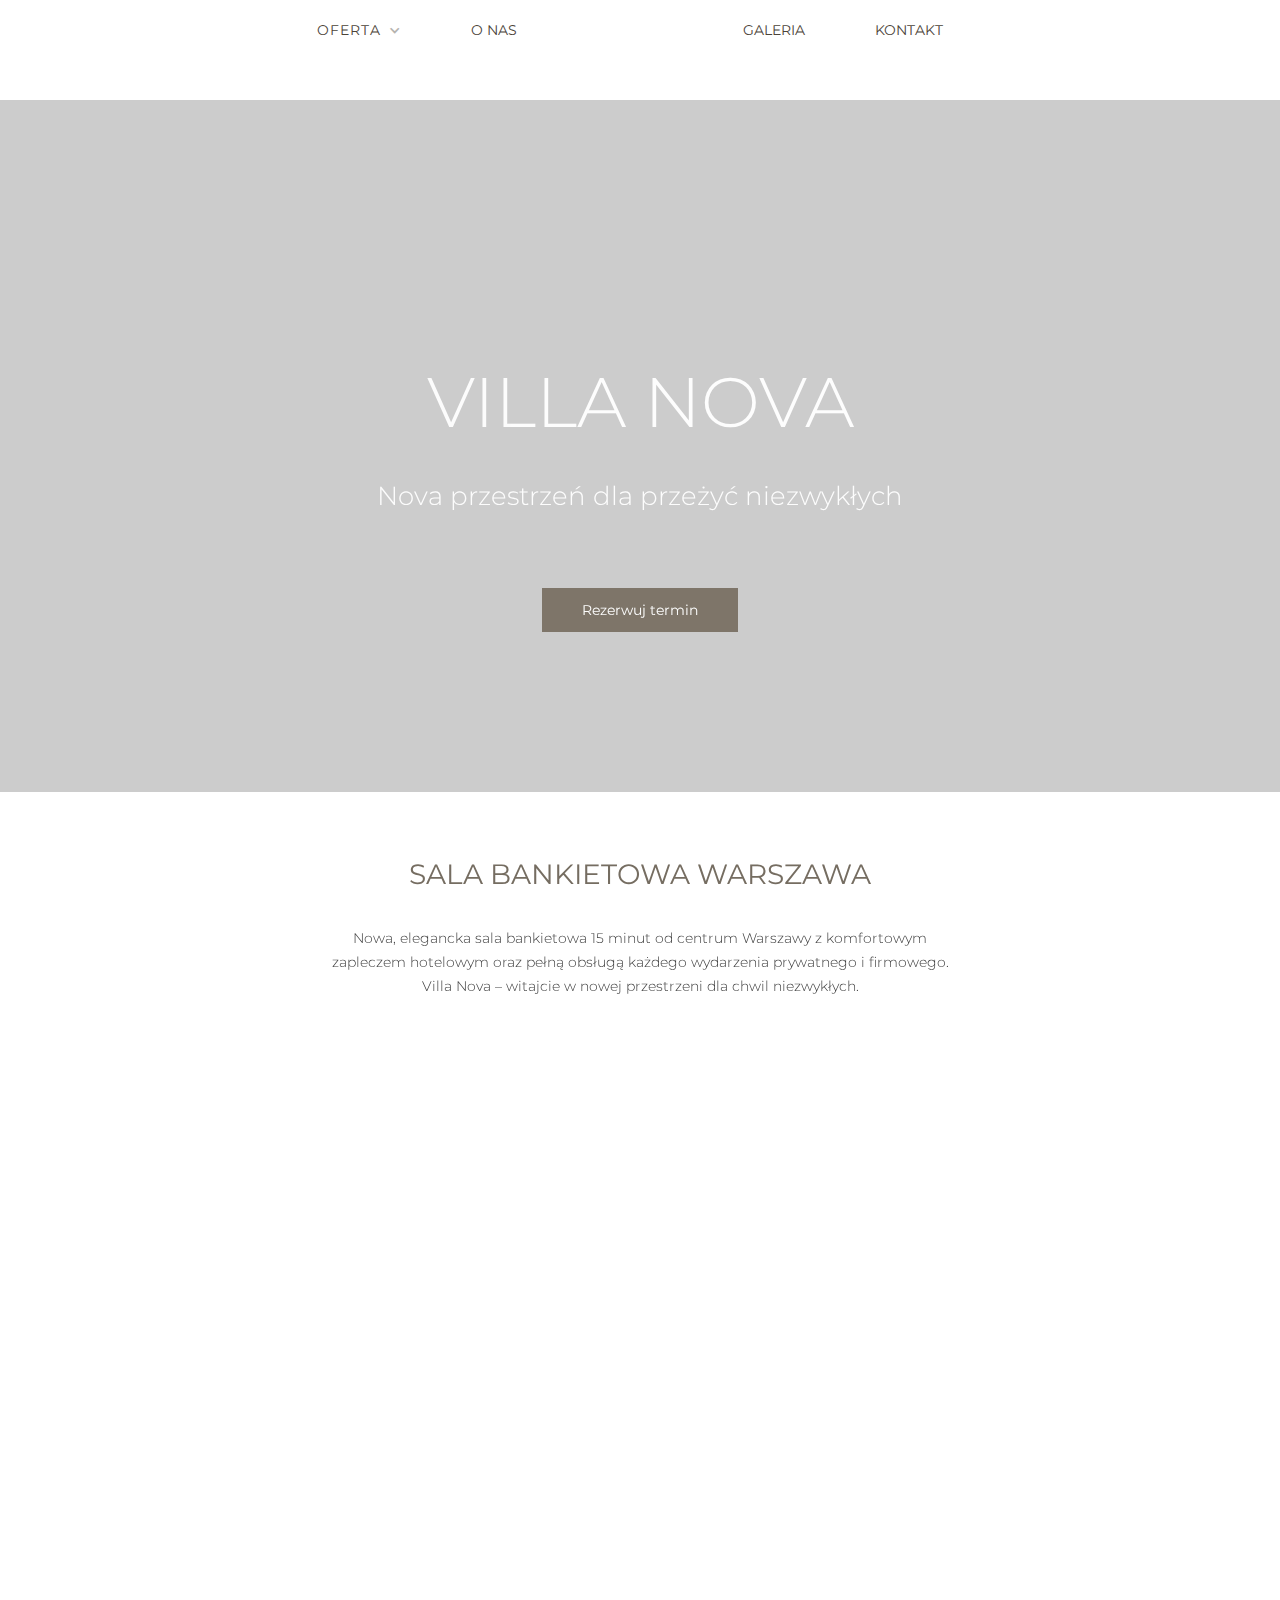
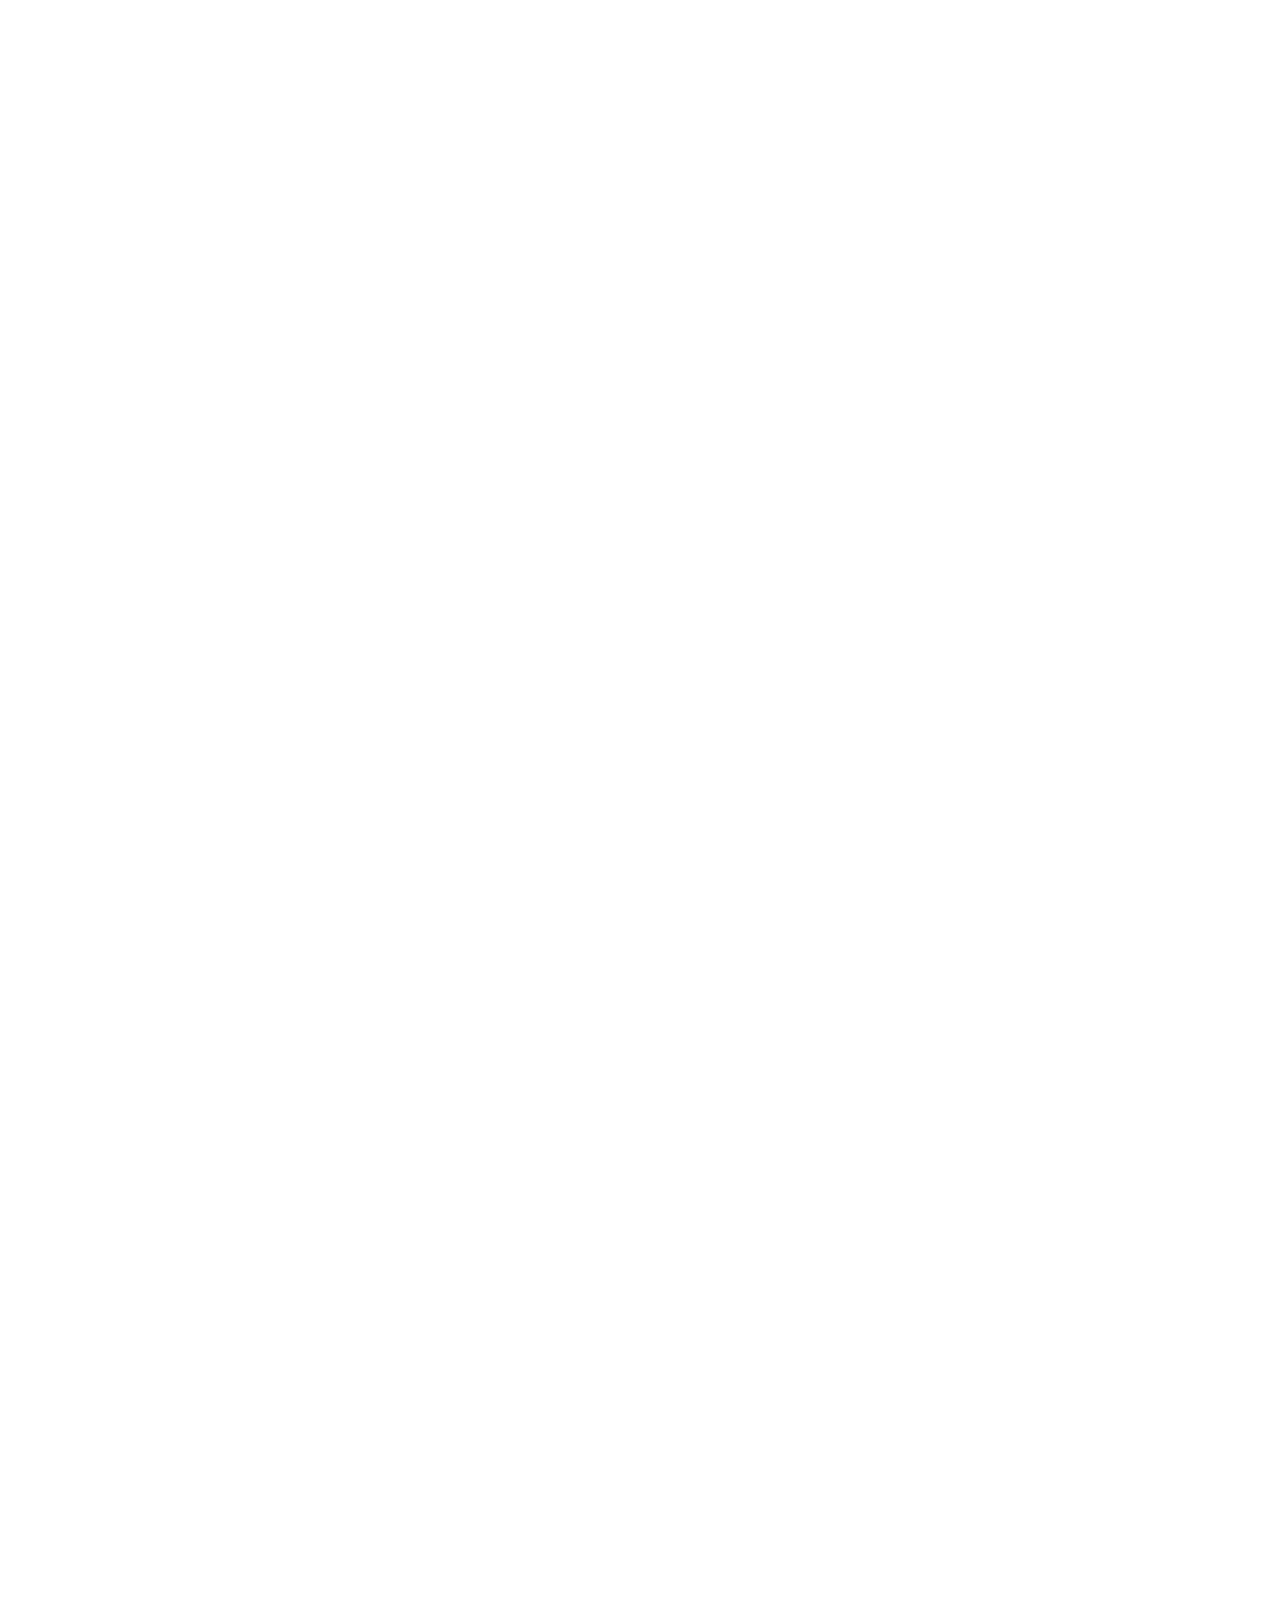
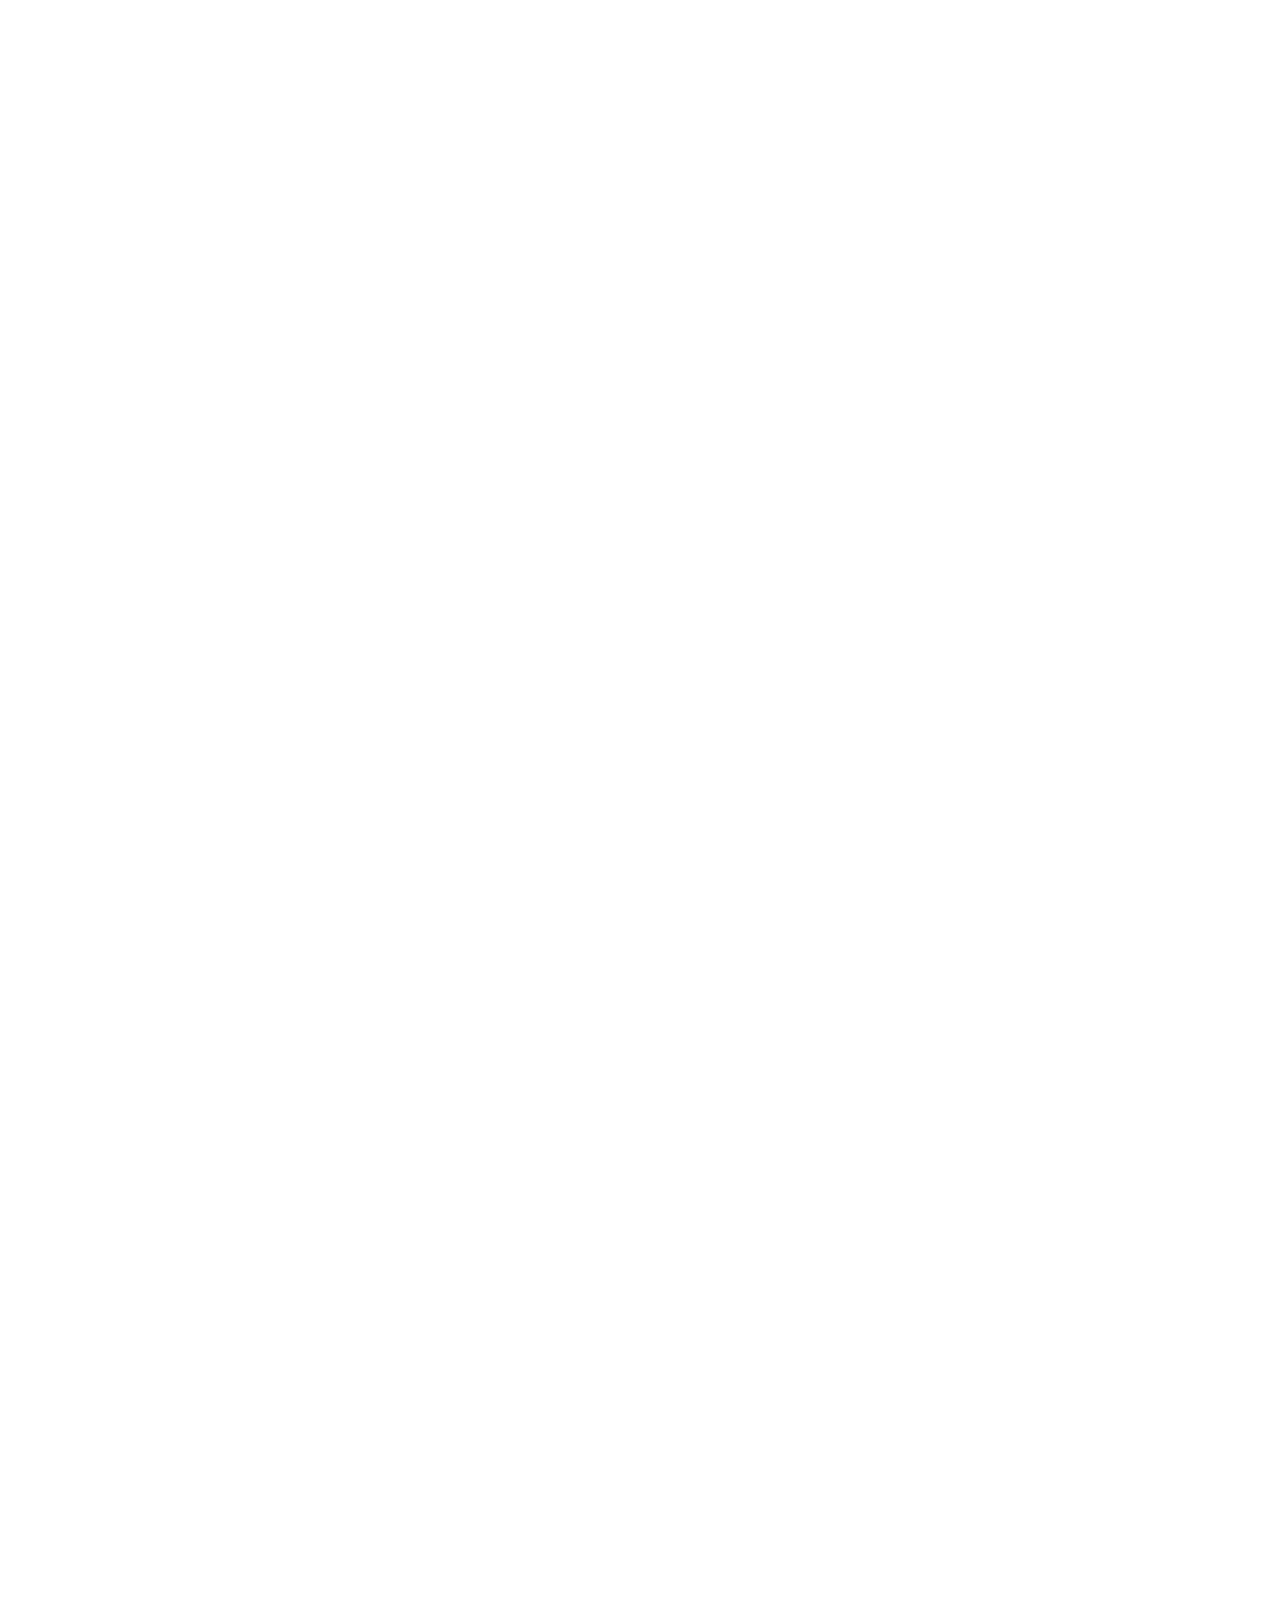
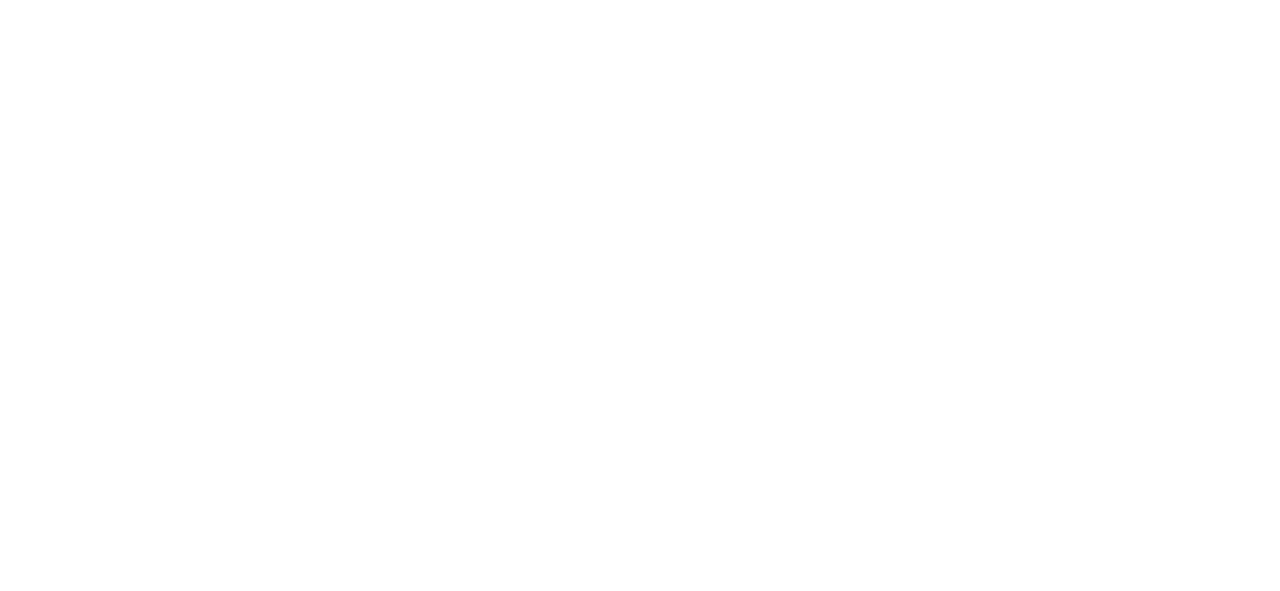
==== index.html @ 101a4717 "typos removed" ====
<!DOCTYPE html>
<!-- saved from url=(0014)about:internet -->
<html data-wf-domain="nova-villa.webflow.io" data-wf-page="6419e496f3dd4dedfb75d20a"
    data-wf-site="6419e496f3dd4df94575d208"
    class="w-mod-js w-mod-ix wf-montserrat-n6-active wf-montserrat-n8-active wf-montserrat-n5-active wf-montserrat-n3-active wf-montserrat-n4-active wf-montserrat-n7-active wf-montserrat-n1-active wf-montserrat-n9-active wf-montserrat-n2-active wf-montserrat-i3-active wf-montserrat-i1-active wf-montserrat-i2-active wf-montserrat-i7-active wf-montserrat-i8-active wf-montserrat-i4-active wf-montserrat-i9-active wf-montserrat-i6-active wf-montserrat-i5-active wf-active">

<head>
    <meta http-equiv="Content-Type" content="text/html; charset=UTF-8">
    <style>
        .wf-force-outline-none[tabindex="-1"]:focus {
            outline: none;
        }
    </style>
    <title>Villa Nova</title>
    <meta content="width=device-width, initial-scale=1" name="viewport">
    <meta content="Webflow" name="generator">
    <link href="./base_files/nova-villa.webflow.84b47c3c0.css" rel="stylesheet" type="text/css">
    <link href="https://fonts.googleapis.com/" rel="preconnect">
    <link href="https://fonts.gstatic.com/" rel="preconnect" crossorigin="anonymous">
    <script src="./base_files/webfont.js" type="text/javascript"></script>
    <link rel="stylesheet" href="./base_files/css" media="all">
    <script
        type="text/javascript">WebFont.load({ google: { families: ["Montserrat:100,100italic,200,200italic,300,300italic,400,400italic,500,500italic,600,600italic,700,700italic,800,800italic,900,900italic"] } });</script>
    <!--[if lt IE 9]><script src="https://cdnjs.cloudflare.com/ajax/libs/html5shiv/3.7.3/html5shiv.min.js" type="text/javascript"></script><![endif]-->
    <script
        type="text/javascript">!function (o, c) { var n = c.documentElement, t = " w-mod-"; n.className += t + "js", ("ontouchstart" in o || o.DocumentTouch && c instanceof DocumentTouch) && (n.className += t + "touch") }(window, document);</script>
    <link
        href="https://uploads-ssl.webflow.com/6419e496f3dd4df94575d208/64299b40f54066d12a75b1b6_logo%20villa%20nova%20black.png"
        rel="shortcut icon" type="image/x-icon">
    <link
        href="https://uploads-ssl.webflow.com/6419e496f3dd4df94575d208/6429f1415fbce277866c9d1d_Villa%20nova-logo-%20bez-t%C5%82a.png"
        rel="apple-touch-icon">
</head>

<body>
    <div data-animation="over-right" class="mobile-nav w-nav" data-easing2="ease-in-out" data-easing="ease-in-out"
        data-collapse="medium" role="banner" data-no-scroll="1" data-duration="500" data-doc-height="1">
        <nav role="navigation" class="nav-menu-mobile w-nav-menu">
            <div class="div-block-2-copy"><a href="/" aria-current="page"
                    class="w-inline-block w--current"><img width="110" sizes="(max-width: 479px) 0px, 100vw"
                        src="./base_files/6428962a17973b458f13b050_logo villa nova black.png" loading="eager"
                        srcset="https://uploads-ssl.webflow.com/6419e496f3dd4df94575d208/6428962a17973b458f13b050_logo%20villa%20nova%20black-p-500.png 500w, https://uploads-ssl.webflow.com/6419e496f3dd4df94575d208/6428962a17973b458f13b050_logo%20villa%20nova%20black-p-800.png 800w, https://uploads-ssl.webflow.com/6419e496f3dd4df94575d208/6428962a17973b458f13b050_logo%20villa%20nova%20black-p-1080.png 1080w, https://uploads-ssl.webflow.com/6419e496f3dd4df94575d208/6428962a17973b458f13b050_logo%20villa%20nova%20black.png 1654w"
                        alt="" class="image-3"></a></div>
            <div class="div-block-3">
                <div data-delay="0" data-hover="false" class="dropdown w-dropdown" style="max-width: 940px;">
                    <div class="nav-link dropdown-toggle light w-dropdown-toggle" id="w-dropdown-toggle-0"
                        aria-controls="w-dropdown-list-0" aria-haspopup="menu" aria-expanded="false" role="button"
                        tabindex="0">
                        <div class="text-block">OFERTA</div>
                        <div class="dropdown-icon w-icon-dropdown-toggle" aria-hidden="true"></div>
                    </div>
                    <nav class="dropdown-list w-dropdown-list" id="w-dropdown-list-0"
                        aria-labelledby="w-dropdown-toggle-0"><a href="/oferta.html"
                            class="dropdown-link w-dropdown-link" tabindex="0">NASZA&nbsp;OFERTA</a><a
                            href="/wesela.html" class="dropdown-link w-dropdown-link"
                            tabindex="0">WESELA</a><a href="/szkolenia.html"
                            class="dropdown-link w-dropdown-link" tabindex="0">SZKOLENIA</a><a
                            href="/hotel.html" class="dropdown-link w-dropdown-link"
                            tabindex="0">HOTEL</a><a href="/przyjecia-i-bankiety.html"
                            class="dropdown-link w-dropdown-link" tabindex="0">PRZYJĘCIA </a></nav>
                </div>
            </div><a href="/o-nas.html" class="nav-link-3 w-nav-link"
                style="max-width: 940px;">O NAS</a>
            <div class="div-block-2"><a href="/#start"
                    class="w-inline-block w--current"><img id="LOGO" width="106" loading="lazy"
                        src="./base_files/6428962a17973b458f13b050_logo villa nova black.png" alt=""
                        sizes="(max-width: 479px) 0px, (max-width: 991px) 100vw, 106px"
                        srcset="https://uploads-ssl.webflow.com/6419e496f3dd4df94575d208/6428962a17973b458f13b050_logo%20villa%20nova%20black-p-500.png 500w, https://uploads-ssl.webflow.com/6419e496f3dd4df94575d208/6428962a17973b458f13b050_logo%20villa%20nova%20black-p-800.png 800w, https://uploads-ssl.webflow.com/6419e496f3dd4df94575d208/6428962a17973b458f13b050_logo%20villa%20nova%20black-p-1080.png 1080w, https://uploads-ssl.webflow.com/6419e496f3dd4df94575d208/6428962a17973b458f13b050_logo%20villa%20nova%20black.png 1654w"
                        class="image-3"></a></div><a href="/galeria.html"
                class="nav-link-3 w-nav-link" style="max-width: 940px;">GALERIA</a><a
                href="/kontakt.html" class="text-block w-nav-link"
                style="max-width: 940px;">KONTAKT</a>
        </nav>
        <div class="container-2 w-container">
            <div class="transparant-menu-button w-nav-button" style="-webkit-user-select: text;" aria-label="menu"
                role="button" tabindex="0" aria-controls="w-nav-overlay-0" aria-haspopup="menu" aria-expanded="false">
                <div class="icon w-icon-nav-menu"></div>
            </div>
        </div>
        <div class="w-nav-overlay" data-wf-ignore="" id="w-nav-overlay-0"></div>
    </div>
    <div id="start" class="section-2 wf-section">
        <div data-w-id="5f161026-0798-c57b-8fd6-d4ff8dfad913" style="opacity: 1;" class="div-block">
            <h1 class="h1">VILLA NOVA</h1>
            <h1 class="h2">Nova przestrzeń dla przeżyć niezwykłych</h1><a
                href="/kontakt.html" class="cta-button w-button">Rezerwuj termin</a>
        </div>
    </div>
    <section data-w-id="015a4d57-d32c-15a1-2bd9-9180e56b646d" style="opacity: 1;" class="hero-without-image wf-section">
        <div class="container-3">
            <div class="hero-wrapper-two"><img src="./base_files/641b96ddc17bb16a83312313_19.png" loading="lazy"
                    width="90" sizes="90px"
                    srcset="https://uploads-ssl.webflow.com/6419e496f3dd4df94575d208/641b96ddc17bb16a83312313_19-p-500.png 500w, https://uploads-ssl.webflow.com/6419e496f3dd4df94575d208/641b96ddc17bb16a83312313_19-p-800.png 800w, https://uploads-ssl.webflow.com/6419e496f3dd4df94575d208/641b96ddc17bb16a83312313_19-p-1080.png 1080w, https://uploads-ssl.webflow.com/6419e496f3dd4df94575d208/641b96ddc17bb16a83312313_19.png 1654w"
                    alt="">
                <h1 class="h4">SALA BANKIETOWA WARSZAWA</h1>
                <p class="body-top">Nowa, elegancka sala bankietowa 15 minut od centrum Warszawy z komfortowym zapleczem
                    hotelowym oraz pełną obsługą każdego wydarzenia prywatnego i firmowego. Villa Nova – witajcie w
                    nowej przestrzeni dla chwil niezwykłych.</p>
            </div>
        </div>
    </section>
    <div data-w-id="6450c48f-44c7-4c68-6c93-66e20c81fea3" style="opacity: 1;" class="section-3 wf-section">
        <div class="container-8 w-container">
            <div class="columns w-row">
                <div class="column-8 w-col w-col-3">
                    <div class="hero-wrapper-two"><img src="./base_files/6428b729b9ddc8eb2c2cc9e1_6.png" loading="lazy"
                            width="66" sizes="66px" alt=""
                            srcset="https://uploads-ssl.webflow.com/6419e496f3dd4df94575d208/6428b729b9ddc8eb2c2cc9e1_6-p-500.png 500w, https://uploads-ssl.webflow.com/6419e496f3dd4df94575d208/6428b729b9ddc8eb2c2cc9e1_6-p-800.png 800w, https://uploads-ssl.webflow.com/6419e496f3dd4df94575d208/6428b729b9ddc8eb2c2cc9e1_6-p-1080.png 1080w, https://uploads-ssl.webflow.com/6419e496f3dd4df94575d208/6428b729b9ddc8eb2c2cc9e1_6-p-1600.png 1600w, https://uploads-ssl.webflow.com/6419e496f3dd4df94575d208/6428b729b9ddc8eb2c2cc9e1_6.png 1654w"
                            class="image-22">
                        <h1 class="h5">lokalizacja</h1>
                        <p class="body">Sala bankietowa blisko Lotniska Okręcie, tylko 15 minut od centrum Warszawy. Na
                            miejscu czeka na gości obszerny parking.</p>
                    </div>
                </div>
                <div class="column-14 w-col w-col-3">
                    <div class="hero-wrapper-two"><img src="./base_files/6428b729b9ddc8eb2c2cc9e1_6.png" loading="lazy"
                            width="66" sizes="66px" alt=""
                            srcset="https://uploads-ssl.webflow.com/6419e496f3dd4df94575d208/6428b729b9ddc8eb2c2cc9e1_6-p-500.png 500w, https://uploads-ssl.webflow.com/6419e496f3dd4df94575d208/6428b729b9ddc8eb2c2cc9e1_6-p-800.png 800w, https://uploads-ssl.webflow.com/6419e496f3dd4df94575d208/6428b729b9ddc8eb2c2cc9e1_6-p-1080.png 1080w, https://uploads-ssl.webflow.com/6419e496f3dd4df94575d208/6428b729b9ddc8eb2c2cc9e1_6-p-1600.png 1600w, https://uploads-ssl.webflow.com/6419e496f3dd4df94575d208/6428b729b9ddc8eb2c2cc9e1_6.png 1654w"
                            class="image-21">
                        <h1 class="h5">Do 220 gości</h1>
                        <p class="body">Pojemna &nbsp;i funkcjonalna przestrzeń sali bankietowej pomieści nawet 220
                            gości, w zależności od wybranej aranżacji</p>
                    </div>
                </div>
                <div class="column-13 w-col w-col-3">
                    <div class="hero-wrapper-two"><img src="./base_files/6428b729b9ddc8eb2c2cc9e1_6.png" loading="lazy"
                            width="66" sizes="66px" alt=""
                            srcset="https://uploads-ssl.webflow.com/6419e496f3dd4df94575d208/6428b729b9ddc8eb2c2cc9e1_6-p-500.png 500w, https://uploads-ssl.webflow.com/6419e496f3dd4df94575d208/6428b729b9ddc8eb2c2cc9e1_6-p-800.png 800w, https://uploads-ssl.webflow.com/6419e496f3dd4df94575d208/6428b729b9ddc8eb2c2cc9e1_6-p-1080.png 1080w, https://uploads-ssl.webflow.com/6419e496f3dd4df94575d208/6428b729b9ddc8eb2c2cc9e1_6-p-1600.png 1600w, https://uploads-ssl.webflow.com/6419e496f3dd4df94575d208/6428b729b9ddc8eb2c2cc9e1_6.png 1654w"
                            class="image-19">
                        <h1 class="h5">Pełna obsługa</h1>
                        <p class="body">Pełna obsługa Twojego wydarzenia: nasza kuchnia, serwis kelnerski, dekoracje,
                            oprawa artystyczna, wyposażenie techniczne dla szkoleń, noclegi.</p>
                    </div>
                </div>
                <div class="column-7 w-col w-col-3">
                    <div class="hero-wrapper-two"><img src="./base_files/6428b729b9ddc8eb2c2cc9e1_6.png" loading="lazy"
                            width="66" sizes="66px" alt=""
                            srcset="https://uploads-ssl.webflow.com/6419e496f3dd4df94575d208/6428b729b9ddc8eb2c2cc9e1_6-p-500.png 500w, https://uploads-ssl.webflow.com/6419e496f3dd4df94575d208/6428b729b9ddc8eb2c2cc9e1_6-p-800.png 800w, https://uploads-ssl.webflow.com/6419e496f3dd4df94575d208/6428b729b9ddc8eb2c2cc9e1_6-p-1080.png 1080w, https://uploads-ssl.webflow.com/6419e496f3dd4df94575d208/6428b729b9ddc8eb2c2cc9e1_6-p-1600.png 1600w, https://uploads-ssl.webflow.com/6419e496f3dd4df94575d208/6428b729b9ddc8eb2c2cc9e1_6.png 1654w"
                            class="image-20">
                        <h1 class="h5">POKOJE GOŚCINNE</h1>
                        <p class="body">Eleganckie i komfortowe zaplecze hotelowe: w pełni wyposażone, nowoczesne
                            wnętrza apartamentu dla nowozeńców i pokoje gościnne.</p>
                    </div>
                </div>
            </div>
        </div>
    </div>
    <div data-w-id="dc780e72-9960-ed0b-ac99-e18a9c3e564d" style="opacity: 1;" class="section-4 wf-section">
        <div class="div-block-9">
            <div class="columns-left w-row">
                <div class="column-10 w-col w-col-6">
                    <div class="div-block-15"><img loading="lazy"
                            sizes="(max-width: 479px) 100vw, (max-width: 767px) 87vw, (max-width: 991px) 42vw, (max-width: 1439px) 43vw, 40vw"
                            srcset="https://uploads-ssl.webflow.com/6419e496f3dd4df94575d208/6419f92fb043f5aba3026d18_108-min-p-500.jpg 500w, https://uploads-ssl.webflow.com/6419e496f3dd4df94575d208/6419f92fb043f5aba3026d18_108-min-p-800.jpg 800w, https://uploads-ssl.webflow.com/6419e496f3dd4df94575d208/6419f92fb043f5aba3026d18_108-min-p-1080.jpg 1080w, https://uploads-ssl.webflow.com/6419e496f3dd4df94575d208/6419f92fb043f5aba3026d18_108-min-p-1600.jpg 1600w, https://uploads-ssl.webflow.com/6419e496f3dd4df94575d208/6419f92fb043f5aba3026d18_108-min-p-2000.jpg 2000w, https://uploads-ssl.webflow.com/6419e496f3dd4df94575d208/6419f92fb043f5aba3026d18_108-min-p-2600.jpg 2600w, https://uploads-ssl.webflow.com/6419e496f3dd4df94575d208/6419f92fb043f5aba3026d18_108-min-p-3200.jpg 3200w"
                            src="./base_files/6419f92fb043f5aba3026d18_108-min.jpg" alt="Wedding reception room"
                            class="image--left-side"></div>
                </div>
                <div class="column-9 w-col w-col-6">
                    <div class="hero-split"><img src="./base_files/641b96ddc17bb16a83312313_19.png" loading="lazy"
                            width="66" sizes="66px" alt=""
                            srcset="https://uploads-ssl.webflow.com/6419e496f3dd4df94575d208/641b96ddc17bb16a83312313_19-p-500.png 500w, https://uploads-ssl.webflow.com/6419e496f3dd4df94575d208/641b96ddc17bb16a83312313_19-p-800.png 800w, https://uploads-ssl.webflow.com/6419e496f3dd4df94575d208/641b96ddc17bb16a83312313_19-p-1080.png 1080w, https://uploads-ssl.webflow.com/6419e496f3dd4df94575d208/641b96ddc17bb16a83312313_19.png 1654w"
                            class="image-12">
                        <h1 class="h5">WESELA, PRZYJĘCIA, SPOTKANIA</h1>
                        <p class="body-sections">Sala bankietowa w Villa Nova – nowoczesna i elegancka przestrzeń
                            &nbsp;zaprojektowana z dbałością o każdy szczegół, która ugości nawet do 220 osób.</p><a
                            href="/oferta.html" class="secondary-button w-button">Zobacz
                            więcej</a>
                    </div>
                </div>
            </div>
        </div>
    </div>
    <div data-w-id="328b2513-5bfe-4972-efed-c549509d8618" style="opacity: 1;" class="section-5 wf-section">
        <div class="div-block-9">
            <div class="columns-right w-row">
                <div class="column-10 column-11 w-col w-col-6">
                    <div class="div-block-15"><img loading="lazy"
                            sizes="(max-width: 479px) 100vw, (max-width: 767px) 87vw, (max-width: 991px) 42vw, (max-width: 1439px) 44vw, 42vw"
                            srcset="https://uploads-ssl.webflow.com/6419e496f3dd4df94575d208/64281c3d2b8b8c0bf146e02c_hotel%20cover-p-500.png 500w, https://uploads-ssl.webflow.com/6419e496f3dd4df94575d208/64281c3d2b8b8c0bf146e02c_hotel%20cover.png 615w"
                            src="./base_files/64281c3d2b8b8c0bf146e02c_hotel cover.png"
                            alt="a bed in a hotel room with white bedsheet" class="image--right-side"></div>
                </div>
                <div class="column-9 column-12 w-col w-col-6">
                    <div class="hero-split"><img src="./base_files/641b96ddc17bb16a83312313_19.png" loading="lazy"
                            width="66" sizes="66px" alt=""
                            srcset="https://uploads-ssl.webflow.com/6419e496f3dd4df94575d208/641b96ddc17bb16a83312313_19-p-500.png 500w, https://uploads-ssl.webflow.com/6419e496f3dd4df94575d208/641b96ddc17bb16a83312313_19-p-800.png 800w, https://uploads-ssl.webflow.com/6419e496f3dd4df94575d208/641b96ddc17bb16a83312313_19-p-1080.png 1080w, https://uploads-ssl.webflow.com/6419e496f3dd4df94575d208/641b96ddc17bb16a83312313_19.png 1654w"
                            class="image-11">
                        <h1 class="h5">HOTEL</h1>
                        <p class="body-sections">Dla gości, którzy zechcą pozostać z nami po zakończeniu wesela, imprezy
                            firmowej czy innego wydarzenia, przygotowaliśmy nasze pokoje gościnne.</p><a
                            href="/hotel.html" class="secondary-button w-button">Zobacz
                            więcej</a>
                    </div>
                </div>
            </div>
        </div>
    </div>
    <section data-w-id="52c024a9-c1ec-3166-f3d7-4949f7648442" style="opacity: 1;"
        class="testimonial-slider-large wf-section">
        <div class="container-5">
            <div data-delay="4000" data-animation="slide" class="testimonial-slider-two w-slider" data-autoplay="false"
                data-easing="ease" data-hide-arrows="false" data-disable-swipe="false" data-autoplay-limit="0"
                data-nav-spacing="12" data-duration="500" data-infinite="true" role="region" aria-label="carousel">
                <div class="w-slider-mask" id="w-slider-mask-0">
                    <div class="w-slide" aria-label="1 of 1" role="group"
                        style="transform: translateX(0px); opacity: 1;">
                        <div class="testimonial-slide">
                            <div class="testimonial-content">
                                <div class="testimonial-info-two">
                                    <div class="o-nas"><img src="./base_files/6428ab398fbcbe6fb6cb3709_9.png"
                                            loading="lazy" width="66" sizes="66px"
                                            srcset="https://uploads-ssl.webflow.com/6419e496f3dd4df94575d208/6428ab398fbcbe6fb6cb3709_9-p-500.png 500w, https://uploads-ssl.webflow.com/6419e496f3dd4df94575d208/6428ab398fbcbe6fb6cb3709_9-p-800.png 800w, https://uploads-ssl.webflow.com/6419e496f3dd4df94575d208/6428ab398fbcbe6fb6cb3709_9-p-1080.png 1080w, https://uploads-ssl.webflow.com/6419e496f3dd4df94575d208/6428ab398fbcbe6fb6cb3709_9-p-1600.png 1600w, https://uploads-ssl.webflow.com/6419e496f3dd4df94575d208/6428ab398fbcbe6fb6cb3709_9.png 1654w"
                                            alt="" class="image-7">
                                        <h1 class="h5">O nas</h1>
                                        <p class="body-o-nas">Aby zachęcić Was do zaplanowania swojego wydarzenia
                                            właśnie u nas niech wystarczy fakt, że pierwszym dużym eventem w Villa Nova
                                            było…nasze własne wesele!</p><a
                                            href="/o-nas.html"
                                            class="secondary-button w-button">Zobacz więcej</a>
                                    </div>
                                </div>
                            </div><img src="./base_files/6419f92ea05ce52103a5f137_134-min.jpg" loading="lazy"
                                sizes="(max-width: 479px) 100vw, (max-width: 767px) 80vw, (max-width: 1439px) 350px, 400px"
                                srcset="https://uploads-ssl.webflow.com/6419e496f3dd4df94575d208/6419f92ea05ce52103a5f137_134-min-p-500.jpg 500w, https://uploads-ssl.webflow.com/6419e496f3dd4df94575d208/6419f92ea05ce52103a5f137_134-min-p-800.jpg 800w, https://uploads-ssl.webflow.com/6419e496f3dd4df94575d208/6419f92ea05ce52103a5f137_134-min-p-1080.jpg 1080w, https://uploads-ssl.webflow.com/6419e496f3dd4df94575d208/6419f92ea05ce52103a5f137_134-min-p-1600.jpg 1600w, https://uploads-ssl.webflow.com/6419e496f3dd4df94575d208/6419f92ea05ce52103a5f137_134-min-p-2000.jpg 2000w, https://uploads-ssl.webflow.com/6419e496f3dd4df94575d208/6419f92ea05ce52103a5f137_134-min-p-2600.jpg 2600w, https://uploads-ssl.webflow.com/6419e496f3dd4df94575d208/6419f92ea05ce52103a5f137_134-min.jpg 2677w"
                                alt="A cute wedding couple posing" class="testimonial-image-two">
                        </div>
                    </div>
                    <div aria-live="off" aria-atomic="true" class="w-slider-aria-label" data-wf-ignore=""></div>
                </div>
                <div class="testimonial-slider-arrow w-slider-arrow-left" role="button" tabindex="0"
                    aria-controls="w-slider-mask-0" aria-label="previous slide">
                    <div class="w-icon-slider-left"></div>
                </div>
                <div class="testimonial-slider-arrow w-slider-arrow-right" role="button" tabindex="0"
                    aria-controls="w-slider-mask-0" aria-label="next slide">
                    <div class="w-icon-slider-right"></div>
                </div>
                <div class="testimonial-slider-nav w-slider-nav w-slider-nav-invert w-round">
                    <div class="w-slider-dot w-active" data-wf-ignore="" aria-label="Show slide 1 of 1"
                        aria-pressed="true" role="button" tabindex="0" style="margin-left: 12px; margin-right: 12px;">
                    </div>
                </div>
            </div>
        </div>
    </section>
    <section data-w-id="f40e6e2b-41b5-1b6a-5bc3-1a75c0f6084a" style="opacity: 1;" class="hero-without-image wf-section">
        <div class="hero-wrapper-two"><img src="./base_files/641b96ddc17bb16a83312313_19.png" loading="lazy" width="90"
                sizes="90px" alt=""
                srcset="https://uploads-ssl.webflow.com/6419e496f3dd4df94575d208/641b96ddc17bb16a83312313_19-p-500.png 500w, https://uploads-ssl.webflow.com/6419e496f3dd4df94575d208/641b96ddc17bb16a83312313_19-p-800.png 800w, https://uploads-ssl.webflow.com/6419e496f3dd4df94575d208/641b96ddc17bb16a83312313_19-p-1080.png 1080w, https://uploads-ssl.webflow.com/6419e496f3dd4df94575d208/641b96ddc17bb16a83312313_19.png 1654w">
            <h1 class="h5">Galeria zdjęć</h1>
            <p class="body-galler">Villa Nova oferuje nowoczesną, elegancką i wielofunkcyjną przestrzeń, którą możemy
                zaaranżować zgodnie z Państwa potrzebami i wymogami kreowanego wydarzenia.</p><a
                href="/galeria.html" class="secondary-button w-button">Zobacz galerię</a>
            <div class="div-block-16">
                <div data-delay="2000" data-animation="slide" class="slider-3 w-slider" data-autoplay="true"
                    data-easing="ease-in-out" data-hide-arrows="false" data-disable-swipe="false"
                    data-autoplay-limit="0" data-nav-spacing="5" data-duration="500" data-infinite="true" role="region"
                    aria-label="carousel">
                    <div class="w-slider-mask" id="w-slider-mask-1">
                        <div class="slide w-slide" aria-label="1 of 6" role="group"
                            style="transform: translateX(-1800px); opacity: 1; transition: transform 500ms ease-in-out 0s;"
                            aria-hidden="true"></div>
                        <div class="slide-2 w-slide" aria-label="2 of 6" role="group"
                            style="transform: translateX(-1800px); opacity: 1; transition: transform 500ms ease-in-out 0s;"
                            aria-hidden="true"></div>
                        <div class="slide-3 w-slide" aria-label="3 of 6" role="group"
                            style="transform: translateX(-1800px); opacity: 1; transition: transform 500ms ease-in-out 0s;">
                        </div>
                        <div class="slide-4 w-slide" aria-label="4 of 6" role="group"
                            style="transform: translateX(-1800px); opacity: 1; transition: transform 500ms ease-in-out 0s;"
                            aria-hidden="true"></div>
                        <div class="slide-5 w-slide" aria-label="5 of 6" role="group"
                            style="transform: translateX(-1800px); opacity: 1; transition: transform 500ms ease-in-out 0s;"
                            aria-hidden="true"></div>
                        <div class="slide-6 w-slide" aria-label="6 of 6" role="group"
                            style="transform: translateX(-1800px); opacity: 1; transition: transform 500ms ease-in-out 0s;"
                            aria-hidden="true"></div>
                        <div aria-live="off" aria-atomic="true" class="w-slider-aria-label" data-wf-ignore="">Slide 3 of
                            6.</div>
                    </div>
                    <div class="left-arrow w-slider-arrow-left" role="button" tabindex="0"
                        aria-controls="w-slider-mask-1" aria-label="previous slide">
                        <div class="w-icon-slider-left"></div>
                    </div>
                    <div class="w-slider-arrow-right" role="button" tabindex="0" aria-controls="w-slider-mask-1"
                        aria-label="next slide">
                        <div class="w-icon-slider-right"></div>
                    </div>
                    <div class="slide-nav w-slider-nav w-round">
                        <div class="w-slider-dot" data-wf-ignore="" aria-label="Show slide 1 of 6" aria-pressed="false"
                            role="button" tabindex="-1" style="margin-left: 5px; margin-right: 5px;"></div>
                        <div class="w-slider-dot" data-wf-ignore="" aria-label="Show slide 2 of 6" aria-pressed="false"
                            role="button" tabindex="-1" style="margin-left: 5px; margin-right: 5px;"></div>
                        <div class="w-slider-dot w-active" data-wf-ignore="" aria-label="Show slide 3 of 6"
                            aria-pressed="true" role="button" tabindex="0" style="margin-left: 5px; margin-right: 5px;">
                        </div>
                        <div class="w-slider-dot" data-wf-ignore="" aria-label="Show slide 4 of 6" aria-pressed="false"
                            role="button" tabindex="-1" style="margin-left: 5px; margin-right: 5px;"></div>
                        <div class="w-slider-dot" data-wf-ignore="" aria-label="Show slide 5 of 6" aria-pressed="false"
                            role="button" tabindex="-1" style="margin-left: 5px; margin-right: 5px;"></div>
                        <div class="w-slider-dot" data-wf-ignore="" aria-label="Show slide 6 of 6" aria-pressed="false"
                            role="button" tabindex="-1" style="margin-left: 5px; margin-right: 5px;"></div>
                    </div>
                </div>
            </div>
        </div>
        <div class="container-3"></div>
    </section>
    <div data-w-id="5c4fc67b-965b-a0f9-e5b5-04584690fc4d" class="section-6 wf-section" style="opacity: 0;">
        <div class="div-block-23"><img src="./base_files/6419f92c7f0111c460751541_41-min.jpg" loading="lazy" width="440"
                height="Auto" alt="A table with wedding decorations"
                sizes="(max-width: 479px) 0px, (max-width: 767px) 100vw, (max-width: 991px) 50vw, 440px"
                srcset="https://uploads-ssl.webflow.com/6419e496f3dd4df94575d208/6419f92c7f0111c460751541_41-min-p-500.jpg 500w, https://uploads-ssl.webflow.com/6419e496f3dd4df94575d208/6419f92c7f0111c460751541_41-min-p-800.jpg 800w, https://uploads-ssl.webflow.com/6419e496f3dd4df94575d208/6419f92c7f0111c460751541_41-min-p-1080.jpg 1080w, https://uploads-ssl.webflow.com/6419e496f3dd4df94575d208/6419f92c7f0111c460751541_41-min-p-1600.jpg 1600w, https://uploads-ssl.webflow.com/6419e496f3dd4df94575d208/6419f92c7f0111c460751541_41-min-p-2000.jpg 2000w, https://uploads-ssl.webflow.com/6419e496f3dd4df94575d208/6419f92c7f0111c460751541_41-min.jpg 2677w"
                class="image-8"></div>
        <div class="div-block-21">
            <div class="div-block-19"><img src="./base_files/6428ab398fbcbe6fb6cb3709_9.png" loading="lazy" width="66"
                    sizes="66px" alt=""
                    srcset="https://uploads-ssl.webflow.com/6419e496f3dd4df94575d208/6428ab398fbcbe6fb6cb3709_9-p-500.png 500w, https://uploads-ssl.webflow.com/6419e496f3dd4df94575d208/6428ab398fbcbe6fb6cb3709_9-p-800.png 800w, https://uploads-ssl.webflow.com/6419e496f3dd4df94575d208/6428ab398fbcbe6fb6cb3709_9-p-1080.png 1080w, https://uploads-ssl.webflow.com/6419e496f3dd4df94575d208/6428ab398fbcbe6fb6cb3709_9-p-1600.png 1600w, https://uploads-ssl.webflow.com/6419e496f3dd4df94575d208/6428ab398fbcbe6fb6cb3709_9.png 1654w"
                    class="image-7">
                <h1 class="h5">SKOntaktuj się z nami</h1>
                <p class="body">Modularna 3, Warszawa<br></p><a href="tel:+48513617006" class="contact-link">+48 513 617
                    006</a><a href="mailto:Info@nova-villa.pl" class="contact-link">info@nova-villa.pl</a>
            </div>
            <div class="div-block-22">
                <div class="body-sections text-block-2">Zadzwoń do nas, zostaw nam wiadomość lub umów się na spotkanie –
                    chętnie zapoznamy Cię z naszą ofertą i ustalimy szczegóły Twojego wydarzenia. Villa Nova czeka na
                    Ciebie!</div>
            </div>
            <div class="div-block-20">
                <div class="form-block w-form">
                    <form name="email-form" data-name="Email Form" method="get" id="email-form" class="form"
                        aria-label="Email Form"><input type="email" class="text-field w-input" maxlength="256"
                            name="Adres-e-mail" data-name="Adres e-mail" placeholder="Adres e-mail*" id="field"
                            required=""><input type="tel" class="text-field w-input" maxlength="256"
                            name="Numer-Telefonu" data-name="Numer Telefonu" placeholder="Numer telefonu"
                            id="field"><textarea placeholder="Twoja Wiadomość" maxlength="5000" name="Wiadomo"
                            data-name="Wiadomość" id="field" class="form-input w-input"></textarea>
                        <div class="div-block-18"><input type="submit" value="Wyślij wiadomość"
                                data-wait="Please wait..." class="cta-button w-button"></div>
                    </form>
                    <div class="success-message w-form-done" tabindex="-1" role="region"
                        aria-label="Email Form success">
                        <div class="body-success">Dziękujemy za wiadomość!</div>
                    </div>
                    <div class="error-message w-form-fail" tabindex="-1" role="region" aria-label="Email Form failure">
                        <div class="body-success">Coś poszło nie tak! Proszę spróbowac ponownie.</div>
                    </div>
                </div>
            </div>
        </div>
    </div>
    <section data-w-id="3e0b6eb0-c554-abf2-7fb7-03534ececfc7" class="hero-heading-right wf-section" style="opacity: 0;">
        <div class="container-6">
            <div class="hero-wrapper-2">
                <div class="map-location">
                    <iframe
                        src="https://www.google.com/maps/embed?pb=!1m18!1m12!1m3!1d26384.98927429688!2d20.928638001253116!3d52.17848984444397!2m3!1f0!2f0!3f0!3m2!1i1024!2i768!4f13.1!3m3!1m2!1s0x4719332fe6e451ff%3A0xe6a7a6daad4ac7bf!2sVilla%20Nova!5e0!3m2!1spl!2spl!4v1680472919704!5m2!1spl!2spl"
                        style="border:0; width: 100%; height: 100%;" allowfullscreen="" loading="lazy"
                        referrerpolicy="no-referrer-when-downgrade"></iframe>
                </div>
                <div class="hero-split-2"><img src="./base_files/6428b729b9ddc8eb2c2cc9e1_6.png" loading="lazy"
                        width="66" alt="" sizes="66px"
                        srcset="https://uploads-ssl.webflow.com/6419e496f3dd4df94575d208/6428b729b9ddc8eb2c2cc9e1_6-p-500.png 500w, https://uploads-ssl.webflow.com/6419e496f3dd4df94575d208/6428b729b9ddc8eb2c2cc9e1_6-p-800.png 800w, https://uploads-ssl.webflow.com/6419e496f3dd4df94575d208/6428b729b9ddc8eb2c2cc9e1_6-p-1080.png 1080w, https://uploads-ssl.webflow.com/6419e496f3dd4df94575d208/6428b729b9ddc8eb2c2cc9e1_6-p-1600.png 1600w, https://uploads-ssl.webflow.com/6419e496f3dd4df94575d208/6428b729b9ddc8eb2c2cc9e1_6.png 1654w"
                        class="image-17">
                    <h1 class="h5">DOJAZD</h1>
                    <p class="body-dojazd">Sala bankietowa blisko Lotniska Okręcie, tylko 15 minut od centrum Warszawy.
                        Na miejscu czeka na gości obszerny parking.</p>
                    <p class="body">Modularna 3, Warszawa</p><a href="mailto:Info@nova-villa.pl"
                        class="contact-link">info@nova-villa.pl</a><a href="tel:+48513617006" class="contact-link">+48
                        513 617 006</a>
                </div>
            </div>
        </div>
    </section>
    <section class="logos-title-large wf-section">
        <div data-w-id="73ba8d18-4a21-12da-ddad-52f4f3934abd" class="container-9" style="opacity: 0;"><img
                src="./base_files/641b96ddc17bb16a83312313_19.png" loading="lazy" width="66" alt="" sizes="66px"
                srcset="https://uploads-ssl.webflow.com/6419e496f3dd4df94575d208/641b96ddc17bb16a83312313_19-p-500.png 500w, https://uploads-ssl.webflow.com/6419e496f3dd4df94575d208/641b96ddc17bb16a83312313_19-p-800.png 800w, https://uploads-ssl.webflow.com/6419e496f3dd4df94575d208/641b96ddc17bb16a83312313_19-p-1080.png 1080w, https://uploads-ssl.webflow.com/6419e496f3dd4df94575d208/641b96ddc17bb16a83312313_19.png 1654w"
                class="image-18">
            <h2 class="h5">NASI PARTNERZY</h2>
            <div class="clients-wrapper"><img src="./base_files/641d9b0279b1ee88a5741738_logo_transparent_black.png"
                    loading="lazy" width="151" sizes="(max-width: 479px) 100vw, 151px" alt="Arise Health logo"
                    srcset="https://uploads-ssl.webflow.com/6419e496f3dd4df94575d208/641d9b0279b1ee88a5741738_logo_transparent_black-p-500.png 500w, https://uploads-ssl.webflow.com/6419e496f3dd4df94575d208/641d9b0279b1ee88a5741738_logo_transparent_black-p-800.png 800w, https://uploads-ssl.webflow.com/6419e496f3dd4df94575d208/641d9b0279b1ee88a5741738_logo_transparent_black-p-1080.png 1080w, https://uploads-ssl.webflow.com/6419e496f3dd4df94575d208/641d9b0279b1ee88a5741738_logo_transparent_black-p-1600.png 1600w, https://uploads-ssl.webflow.com/6419e496f3dd4df94575d208/641d9b0279b1ee88a5741738_logo_transparent_black.png 1864w"
                    class="clients-image"><img
                    src="./base_files/642761a62715732c2d8e40ca_Screenshot 2023-03-20 at 21.14.51.png" loading="lazy"
                    width="187" sizes="(max-width: 479px) 100vw, 187px" alt="The Paak logo"
                    srcset="https://uploads-ssl.webflow.com/6419e496f3dd4df94575d208/642761a62715732c2d8e40ca_Screenshot%202023-03-20%20at%2021.14.51-p-500.png 500w, https://uploads-ssl.webflow.com/6419e496f3dd4df94575d208/642761a62715732c2d8e40ca_Screenshot%202023-03-20%20at%2021.14.51-p-800.png 800w, https://uploads-ssl.webflow.com/6419e496f3dd4df94575d208/642761a62715732c2d8e40ca_Screenshot%202023-03-20%20at%2021.14.51.png 908w"
                    class="clients-image"><img src="./base_files/64276c50302f90505e298f6b_logo wasz bar.png"
                    loading="lazy" width="58" height="Auto" alt="2020INC logo" class="clients-image"><img
                    src="./base_files/64276c505c4c4c6ca0364b95_logo fotoursus.png" loading="lazy" width="157"
                    height="Auto" alt="2020INC logo"
                    srcset="https://uploads-ssl.webflow.com/6419e496f3dd4df94575d208/64276c505c4c4c6ca0364b95_logo%20fotoursus-p-500.png 500w, https://uploads-ssl.webflow.com/6419e496f3dd4df94575d208/64276c505c4c4c6ca0364b95_logo%20fotoursus-p-800.png 800w, https://uploads-ssl.webflow.com/6419e496f3dd4df94575d208/64276c505c4c4c6ca0364b95_logo%20fotoursus-p-1080.png 1080w, https://uploads-ssl.webflow.com/6419e496f3dd4df94575d208/64276c505c4c4c6ca0364b95_logo%20fotoursus-p-1600.png 1600w, https://uploads-ssl.webflow.com/6419e496f3dd4df94575d208/64276c505c4c4c6ca0364b95_logo%20fotoursus-p-2000.png 2000w, https://uploads-ssl.webflow.com/6419e496f3dd4df94575d208/64276c505c4c4c6ca0364b95_logo%20fotoursus.png 2200w"
                    sizes="(max-width: 479px) 100vw, 157px" class="clients-image"><img
                    src="./base_files/64276216302f906aa92893a0_6.png" loading="lazy" width="235" alt="Ephicient logo"
                    class="clients-image"></div>
        </div>
    </section>
    
    <section data-w-id="baa3e195-40d6-13d2-ba29-4a1ebae1a3a8" class="footer-dark wf-section" style="opacity: 1;">
        <div class="container">
            <div class="footer-wrapper">
                <div><a href="/" aria-current="page" class="w-inline-block w--current"><img
                            src="./base_files/641f63887e674a5288cf8429_logo- biale.png" loading="lazy" width="137"
                            sizes="137px" id="LOGO-2"
                            srcset="https://uploads-ssl.webflow.com/6419e496f3dd4df94575d208/641f63887e674a5288cf8429_logo-%20biale-p-500.png 500w, https://uploads-ssl.webflow.com/6419e496f3dd4df94575d208/641f63887e674a5288cf8429_logo-%20biale-p-800.png 800w, https://uploads-ssl.webflow.com/6419e496f3dd4df94575d208/641f63887e674a5288cf8429_logo-%20biale-p-1080.png 1080w, https://uploads-ssl.webflow.com/6419e496f3dd4df94575d208/641f63887e674a5288cf8429_logo-%20biale.png 1654w"
                            alt=""></a></div>
                <div class="footer-content">
                    <div class="footer-block">
                        <p class="body-footer">VILLA&nbsp;NOVA</p>
                        <p class="body-footer">Modularna 3, Warszawa</p><a href="tel:+48513617006"
                            class="footer-link">+48 513 617 006</a><a href="mailto:Info@nova-villa.pl"
                            class="footer-link">info@nova-villa.pl</a>
                    </div>
                    <div class="footer-block"><a href="/oferta.html"
                            class="footer-link">Oferta</a><a href="/o-nas.html"
                            class="footer-link">O nas</a><a href="/galeria.html"
                            class="footer-link">Galeria</a><a href="/kontakt.html"
                            class="footer-link">Kontakt</a></div>
                    <div class="footer-block">
                        <div class="div-block-35"><a href="/polityka-prywatnosci.html"
                                class="footer-link">Polityka prywatności</a><a
                                href="/cookies.html" class="footer-link">Polityka
                                Cookies</a></div>
                         <div class="div-block-34"><a href="https://www.facebook.com/villanova.warszawa/"
                                target="_blank" class="link-block w-inline-block"><img
                                    src="./base_files/6429e633b12aa76989ee5d1f_facebook-fill.svg" loading="lazy"
                                    width="29" alt=""></a><a href="https://www.instagram.com/villanova.warszawa/"
                                target="_blank" class="link-block-2 w-inline-block"><img
                                    src="./base_files/6429e63369d01c62bf283f7b_instagram.svg" loading="lazy" width="34"
                                    alt=""></a></div>
                    </div>
                </div>
            </div>
        </div>
        <div class="footer-divider"></div>
        <div class="footer-copyright-center">Copyright © 2023 VILLA NOVA</div>
    </section>
    <script src="./base_files/jquery-3.5.1.min.dc5e7f18c8.js" type="text/javascript"
        integrity="sha256-9/aliU8dGd2tb6OSsuzixeV4y/faTqgFtohetphbbj0=" crossorigin="anonymous"></script>
    <script src="./base_files/webflow.07495308f.js" type="text/javascript"></script>
    <!--[if lte IE 9]><script src="//cdnjs.cloudflare.com/ajax/libs/placeholders/3.0.2/placeholders.min.js"></script><![endif]-->
</body>

</html>
---- base_files/nova-villa.webflow.84b47c3c0.css ----
/* Generated on: Mon Apr 03 2023 20:44:44 GMT+0000 (Coordinated Universal Time) */
/* ==========================================================================
   normalize.css v3.0.3 | MIT License | github.com/necolas/normalize.css 
   ========================================================================== */
/*! normalize.css v3.0.3 | MIT License | github.com/necolas/normalize.css */
html {
  font-family: sans-serif;
  -ms-text-size-adjust: 100%;
  -webkit-text-size-adjust: 100%
}

body {
  margin: 0
}

article,
aside,
details,
figcaption,
figure,
footer,
header,
hgroup,
main,
menu,
nav,
section,
summary {
  display: block
}

audio,
canvas,
progress,
video {
  display: inline-block;
  vertical-align: baseline
}

audio:not([controls]) {
  display: none;
  height: 0
}

[hidden],
template {
  display: none
}

a {
  background-color: transparent
}

a:active,
a:hover {
  outline: 0
}

abbr[title] {
  border-bottom: 1px dotted
}

b,
strong {
  font-weight: bold
}

dfn {
  font-style: italic
}

h1 {
  font-size: 2em;
  margin: .67em 0
}

mark {
  background: #ff0;
  color: #000
}

small {
  font-size: 80%
}

sub,
sup {
  font-size: 75%;
  line-height: 0;
  position: relative;
  vertical-align: baseline
}

sup {
  top: -0.5em
}

sub {
  bottom: -0.25em
}

img {
  border: 0
}

svg:not(:root) {
  overflow: hidden
}

figure {
  margin: 1em 40px
}

hr {
  box-sizing: content-box;
  height: 0
}

pre {
  overflow: auto
}

code,
kbd,
pre,
samp {
  font-family: monospace, monospace;
  font-size: 1em
}

button,
input,
optgroup,
select,
textarea {
  color: inherit;
  font: inherit;
  margin: 0
}

button {
  overflow: visible
}

button,
select {
  text-transform: none
}

button,
html input[type="button"],
input[type="reset"] {
  -webkit-appearance: button;
  cursor: pointer
}

button[disabled],
html input[disabled] {
  cursor: default
}

button::-moz-focus-inner,
input::-moz-focus-inner {
  border: 0;
  padding: 0
}

input {
  line-height: normal
}

input[type='checkbox'],
input[type='radio'] {
  box-sizing: border-box;
  padding: 0
}

input[type='number']::-webkit-inner-spin-button,
input[type='number']::-webkit-outer-spin-button {
  height: auto
}

input[type='search'] {
  -webkit-appearance: none
}

input[type='search']::-webkit-search-cancel-button,
input[type='search']::-webkit-search-decoration {
  -webkit-appearance: none
}

fieldset {
  border: 1px solid #c0c0c0;
  margin: 0 2px;
  padding: .35em .625em .75em
}

legend {
  border: 0;
  padding: 0
}

textarea {
  overflow: auto
}

optgroup {
  font-weight: bold
}

table {
  border-collapse: collapse;
  border-spacing: 0
}

td,
th {
  padding: 0
}

/* ==========================================================================
   Start of base Webflow CSS - If you're looking for some ultra-clean CSS, skip the boilerplate and see the unminified code below.
   ========================================================================== */
@font-face {
  font-family: 'webflow-icons';
  src: url("[data-uri]") format('truetype');
  font-weight: normal;
  font-style: normal
}

[class^="w-icon-"],
[class*=" w-icon-"] {
  font-family: 'webflow-icons' !important;
  speak: none;
  font-style: normal;
  font-weight: normal;
  font-variant: normal;
  text-transform: none;
  line-height: 1;
  -webkit-font-smoothing: antialiased;
  -moz-osx-font-smoothing: grayscale
}

.w-icon-slider-right:before {
  content: "\e600"
}

.w-icon-slider-left:before {
  content: "\e601"
}

.w-icon-nav-menu:before {
  content: "\e602"
}

.w-icon-arrow-down:before,
.w-icon-dropdown-toggle:before {
  content: "\e603"
}

.w-icon-file-upload-remove:before {
  content: "\e900"
}

.w-icon-file-upload-icon:before {
  content: "\e903"
}

* {
  -webkit-box-sizing: border-box;
  -moz-box-sizing: border-box;
  box-sizing: border-box
}

html {
  height: 100%
}

body {
  margin: 0;
  min-height: 100%;
  background-color: #fff;
  font-family: Arial, sans-serif;
  font-size: 14px;
  line-height: 20px;
  color: #333
}

img {
  max-width: 100%;
  vertical-align: middle;
  display: inline-block
}

html.w-mod-touch * {
  background-attachment: scroll !important
}

.w-block {
  display: block
}

.w-inline-block {
  max-width: 100%;
  display: inline-block
}

.w-clearfix:before,
.w-clearfix:after {
  content: " ";
  display: table;
  grid-column-start: 1;
  grid-row-start: 1;
  grid-column-end: 2;
  grid-row-end: 2
}

.w-clearfix:after {
  clear: both
}

.w-hidden {
  display: none
}

.w-button {
  display: inline-block;
  padding: 9px 15px;
  background-color: #3898EC;
  color: white;
  border: 0;
  line-height: inherit;
  text-decoration: none;
  cursor: pointer;
  border-radius: 0
}

input.w-button {
  -webkit-appearance: button
}

html[data-w-dynpage] [data-w-cloak] {
  color: transparent !important
}

.w-webflow-badge,
.w-webflow-badge * {
  position: static;
  left: auto;
  top: auto;
  right: auto;
  bottom: auto;
  z-index: auto;
  display: block;
  visibility: visible;
  overflow: visible;
  overflow-x: visible;
  overflow-y: visible;
  box-sizing: border-box;
  width: auto;
  height: auto;
  max-height: none;
  max-width: none;
  min-height: 0;
  min-width: 0;
  margin: 0;
  padding: 0;
  float: none;
  clear: none;
  border: 0 none transparent;
  border-radius: 0;
  background: none;
  background-image: none;
  background-position: 0% 0%;
  background-size: auto auto;
  background-repeat: repeat;
  background-origin: padding-box;
  background-clip: border-box;
  background-attachment: scroll;
  background-color: transparent;
  box-shadow: none;
  opacity: 1;
  transform: none;
  transition: none;
  direction: ltr;
  font-family: inherit;
  font-weight: inherit;
  color: inherit;
  font-size: inherit;
  line-height: inherit;
  font-style: inherit;
  font-variant: inherit;
  text-align: inherit;
  letter-spacing: inherit;
  text-decoration: inherit;
  text-indent: 0;
  text-transform: inherit;
  list-style-type: disc;
  text-shadow: none;
  font-smoothing: auto;
  vertical-align: baseline;
  cursor: inherit;
  white-space: inherit;
  word-break: normal;
  word-spacing: normal;
  word-wrap: normal
}

.w-webflow-badge {
  position: fixed !important;
  display: inline-block !important;
  visibility: visible !important;
  z-index: 2147483647 !important;
  top: auto !important;
  right: 12px !important;
  bottom: 12px !important;
  left: auto !important;
  color: #AAADB0 !important;
  background-color: #fff !important;
  border-radius: 3px !important;
  padding: 6px 8px 6px 6px !important;
  font-size: 12px !important;
  opacity: 1 !important;
  line-height: 14px !important;
  text-decoration: none !important;
  transform: none !important;
  margin: 0 !important;
  width: auto !important;
  height: auto !important;
  overflow: visible !important;
  white-space: nowrap;
  box-shadow: 0 0 0 1px rgba(0, 0, 0, 0.1), 0 1px 3px rgba(0, 0, 0, 0.1);
  cursor: pointer
}

.w-webflow-badge>img {
  display: inline-block !important;
  visibility: visible !important;
  opacity: 1 !important;
  vertical-align: middle !important
}

h1,
h2,
h3,
h4,
h5,
h6 {
  font-weight: bold;
  margin-bottom: 10px
}

h1 {
  font-size: 38px;
  line-height: 44px;
  margin-top: 20px
}

h2 {
  font-size: 32px;
  line-height: 36px;
  margin-top: 20px
}

h3 {
  font-size: 24px;
  line-height: 30px;
  margin-top: 20px
}

h4 {
  font-size: 18px;
  line-height: 24px;
  margin-top: 10px
}

h5 {
  font-size: 14px;
  line-height: 20px;
  margin-top: 10px
}

h6 {
  font-size: 12px;
  line-height: 18px;
  margin-top: 10px
}

p {
  margin-top: 0;
  margin-bottom: 10px
}

blockquote {
  margin: 0 0 10px 0;
  padding: 10px 20px;
  border-left: 5px solid #E2E2E2;
  font-size: 18px;
  line-height: 22px
}

figure {
  margin: 0;
  margin-bottom: 10px
}

figcaption {
  margin-top: 5px;
  text-align: center
}

ul,
ol {
  margin-top: 0px;
  margin-bottom: 10px;
  padding-left: 40px
}

.w-list-unstyled {
  padding-left: 0;
  list-style: none
}

.w-embed:before,
.w-embed:after {
  content: " ";
  display: table;
  grid-column-start: 1;
  grid-row-start: 1;
  grid-column-end: 2;
  grid-row-end: 2
}

.w-embed:after {
  clear: both
}

.w-video {
  width: 100%;
  position: relative;
  padding: 0
}

.w-video iframe,
.w-video object,
.w-video embed {
  position: absolute;
  top: 0;
  left: 0;
  width: 100%;
  height: 100%;
  border: none
}

fieldset {
  padding: 0;
  margin: 0;
  border: 0
}

button,
[type='button'],
[type='reset'] {
  border: 0;
  cursor: pointer;
  -webkit-appearance: button
}

.w-form {
  margin: 0 0 15px
}

.w-form-done {
  display: none;
  padding: 20px;
  text-align: center;
  background-color: #dddddd
}

.w-form-fail {
  display: none;
  margin-top: 10px;
  padding: 10px;
  background-color: #ffdede
}

label {
  display: block;
  margin-bottom: 5px;
  font-weight: bold
}

.w-input,
.w-select {
  display: block;
  width: 100%;
  height: 38px;
  padding: 8px 12px;
  margin-bottom: 10px;
  font-size: 14px;
  line-height: 1.42857143;
  color: #333333;
  vertical-align: middle;
  background-color: #ffffff;
  border: 1px solid #cccccc
}

.w-input:-moz-placeholder,
.w-select:-moz-placeholder {
  color: #999
}

.w-input::-moz-placeholder,
.w-select::-moz-placeholder {
  color: #999;
  opacity: 1
}

.w-input:-ms-input-placeholder,
.w-select:-ms-input-placeholder {
  color: #999
}

.w-input::-webkit-input-placeholder,
.w-select::-webkit-input-placeholder {
  color: #999
}

.w-input:focus,
.w-select:focus {
  border-color: #3898EC;
  outline: 0
}

.w-input[disabled],
.w-select[disabled],
.w-input[readonly],
.w-select[readonly],
fieldset[disabled] .w-input,
fieldset[disabled] .w-select {
  cursor: not-allowed
}

.w-input[disabled]:not(.w-input-disabled),
.w-select[disabled]:not(.w-input-disabled),
.w-input[readonly],
.w-select[readonly],
fieldset[disabled]:not(.w-input-disabled) .w-input,
fieldset[disabled]:not(.w-input-disabled) .w-select {
  background-color: #eeeeee
}

textarea.w-input,
textarea.w-select {
  height: auto
}

.w-select {
  background-color: #f3f3f3
}

.w-select[multiple] {
  height: auto
}

.w-form-label {
  display: inline-block;
  cursor: pointer;
  font-weight: normal;
  margin-bottom: 0px
}

.w-radio {
  display: block;
  margin-bottom: 5px;
  padding-left: 20px
}

.w-radio:before,
.w-radio:after {
  content: " ";
  display: table;
  grid-column-start: 1;
  grid-row-start: 1;
  grid-column-end: 2;
  grid-row-end: 2
}

.w-radio:after {
  clear: both
}

.w-radio-input {
  margin: 4px 0 0;
  margin-top: 1px \9;
  line-height: normal;
  float: left;
  margin-left: -20px
}

.w-radio-input {
  margin-top: 3px
}

.w-file-upload {
  display: block;
  margin-bottom: 10px
}

.w-file-upload-input {
  width: .1px;
  height: .1px;
  opacity: 0;
  overflow: hidden;
  position: absolute;
  z-index: -100
}

.w-file-upload-default,
.w-file-upload-uploading,
.w-file-upload-success {
  display: inline-block;
  color: #333333
}

.w-file-upload-error {
  display: block;
  margin-top: 10px
}

.w-file-upload-default.w-hidden,
.w-file-upload-uploading.w-hidden,
.w-file-upload-error.w-hidden,
.w-file-upload-success.w-hidden {
  display: none
}

.w-file-upload-uploading-btn {
  display: flex;
  font-size: 14px;
  font-weight: normal;
  cursor: pointer;
  margin: 0;
  padding: 8px 12px;
  border: 1px solid #cccccc;
  background-color: #fafafa
}

.w-file-upload-file {
  display: flex;
  flex-grow: 1;
  justify-content: space-between;
  margin: 0;
  padding: 8px 9px 8px 11px;
  border: 1px solid #cccccc;
  background-color: #fafafa
}

.w-file-upload-file-name {
  font-size: 14px;
  font-weight: normal;
  display: block
}

.w-file-remove-link {
  margin-top: 3px;
  margin-left: 10px;
  width: auto;
  height: auto;
  padding: 3px;
  display: block;
  cursor: pointer
}

.w-icon-file-upload-remove {
  margin: auto;
  font-size: 10px
}

.w-file-upload-error-msg {
  display: inline-block;
  color: #ea384c;
  padding: 2px 0
}

.w-file-upload-info {
  display: inline-block;
  line-height: 38px;
  padding: 0 12px
}

.w-file-upload-label {
  display: inline-block;
  font-size: 14px;
  font-weight: normal;
  cursor: pointer;
  margin: 0;
  padding: 8px 12px;
  border: 1px solid #cccccc;
  background-color: #fafafa
}

.w-icon-file-upload-icon,
.w-icon-file-upload-uploading {
  display: inline-block;
  margin-right: 8px;
  width: 20px
}

.w-icon-file-upload-uploading {
  height: 20px
}

.w-container {
  margin-left: auto;
  margin-right: auto;
  max-width: 940px
}

.w-container:before,
.w-container:after {
  content: " ";
  display: table;
  grid-column-start: 1;
  grid-row-start: 1;
  grid-column-end: 2;
  grid-row-end: 2
}

.w-container:after {
  clear: both
}

.w-container .w-row {
  margin-left: -10px;
  margin-right: -10px
}

.w-row:before,
.w-row:after {
  content: " ";
  display: table;
  grid-column-start: 1;
  grid-row-start: 1;
  grid-column-end: 2;
  grid-row-end: 2
}

.w-row:after {
  clear: both
}

.w-row .w-row {
  margin-left: 0;
  margin-right: 0
}

.w-col {
  position: relative;
  float: left;
  width: 100%;
  min-height: 1px;
  padding-left: 10px;
  padding-right: 10px
}

.w-col .w-col {
  padding-left: 0;
  padding-right: 0
}

.w-col-1 {
  width: 8.33333333%
}

.w-col-2 {
  width: 16.66666667%
}

.w-col-3 {
  width: 25%
}

.w-col-4 {
  width: 33.33333333%
}

.w-col-5 {
  width: 41.66666667%
}

.w-col-6 {
  width: 50%
}

.w-col-7 {
  width: 58.33333333%
}

.w-col-8 {
  width: 66.66666667%
}

.w-col-9 {
  width: 75%
}

.w-col-10 {
  width: 83.33333333%
}

.w-col-11 {
  width: 91.66666667%
}

.w-col-12 {
  width: 100%
}

.w-hidden-main {
  display: none !important
}

@media screen and (max-width:991px) {
  .w-container {
    max-width: 728px
  }

  .w-hidden-main {
    display: inherit !important
  }

  .w-hidden-medium {
    display: none !important
  }

  .w-col-medium-1 {
    width: 8.33333333%
  }

  .w-col-medium-2 {
    width: 16.66666667%
  }

  .w-col-medium-3 {
    width: 25%
  }

  .w-col-medium-4 {
    width: 33.33333333%
  }

  .w-col-medium-5 {
    width: 41.66666667%
  }

  .w-col-medium-6 {
    width: 50%
  }

  .w-col-medium-7 {
    width: 58.33333333%
  }

  .w-col-medium-8 {
    width: 66.66666667%
  }

  .w-col-medium-9 {
    width: 75%
  }

  .w-col-medium-10 {
    width: 83.33333333%
  }

  .w-col-medium-11 {
    width: 91.66666667%
  }

  .w-col-medium-12 {
    width: 100%
  }

  .w-col-stack {
    width: 100%;
    left: auto;
    right: auto
  }
}

@media screen and (max-width:767px) {
  .w-hidden-main {
    display: inherit !important
  }

  .w-hidden-medium {
    display: inherit !important
  }

  .w-hidden-small {
    display: none !important
  }

  .w-row,
  .w-container .w-row {
    margin-left: 0;
    margin-right: 0
  }

  .w-col {
    width: 100%;
    left: auto;
    right: auto
  }

  .w-col-small-1 {
    width: 8.33333333%
  }

  .w-col-small-2 {
    width: 16.66666667%
  }

  .w-col-small-3 {
    width: 25%
  }

  .w-col-small-4 {
    width: 33.33333333%
  }

  .w-col-small-5 {
    width: 41.66666667%
  }

  .w-col-small-6 {
    width: 50%
  }

  .w-col-small-7 {
    width: 58.33333333%
  }

  .w-col-small-8 {
    width: 66.66666667%
  }

  .w-col-small-9 {
    width: 75%
  }

  .w-col-small-10 {
    width: 83.33333333%
  }

  .w-col-small-11 {
    width: 91.66666667%
  }

  .w-col-small-12 {
    width: 100%
  }
}

@media screen and (max-width:479px) {
  .w-container {
    max-width: none
  }

  .w-hidden-main {
    display: inherit !important
  }

  .w-hidden-medium {
    display: inherit !important
  }

  .w-hidden-small {
    display: inherit !important
  }

  .w-hidden-tiny {
    display: none !important
  }

  .w-col {
    width: 100%
  }

  .w-col-tiny-1 {
    width: 8.33333333%
  }

  .w-col-tiny-2 {
    width: 16.66666667%
  }

  .w-col-tiny-3 {
    width: 25%
  }

  .w-col-tiny-4 {
    width: 33.33333333%
  }

  .w-col-tiny-5 {
    width: 41.66666667%
  }

  .w-col-tiny-6 {
    width: 50%
  }

  .w-col-tiny-7 {
    width: 58.33333333%
  }

  .w-col-tiny-8 {
    width: 66.66666667%
  }

  .w-col-tiny-9 {
    width: 75%
  }

  .w-col-tiny-10 {
    width: 83.33333333%
  }

  .w-col-tiny-11 {
    width: 91.66666667%
  }

  .w-col-tiny-12 {
    width: 100%
  }
}

.w-widget {
  position: relative
}

.w-widget-map {
  width: 100%;
  height: 400px
}

.w-widget-map label {
  width: auto;
  display: inline
}

.w-widget-map img {
  max-width: inherit
}

.w-widget-map .gm-style-iw {
  text-align: center
}

.w-widget-map .gm-style-iw>button {
  display: none !important
}

.w-widget-twitter {
  overflow: hidden
}

.w-widget-twitter-count-shim {
  display: inline-block;
  vertical-align: top;
  position: relative;
  width: 28px;
  height: 20px;
  text-align: center;
  background: white;
  border: #758696 solid 1px;
  border-radius: 3px
}

.w-widget-twitter-count-shim * {
  pointer-events: none;
  -webkit-user-select: none;
  -moz-user-select: none;
  -ms-user-select: none;
  user-select: none
}

.w-widget-twitter-count-shim .w-widget-twitter-count-inner {
  position: relative;
  font-size: 15px;
  line-height: 12px;
  text-align: center;
  color: #999;
  font-family: serif
}

.w-widget-twitter-count-shim .w-widget-twitter-count-clear {
  position: relative;
  display: block
}

.w-widget-twitter-count-shim.w--large {
  width: 36px;
  height: 28px
}

.w-widget-twitter-count-shim.w--large .w-widget-twitter-count-inner {
  font-size: 18px;
  line-height: 18px
}

.w-widget-twitter-count-shim:not(.w--vertical) {
  margin-left: 5px;
  margin-right: 8px
}

.w-widget-twitter-count-shim:not(.w--vertical).w--large {
  margin-left: 6px
}

.w-widget-twitter-count-shim:not(.w--vertical):before,
.w-widget-twitter-count-shim:not(.w--vertical):after {
  top: 50%;
  left: 0;
  border: solid transparent;
  content: ' ';
  height: 0;
  width: 0;
  position: absolute;
  pointer-events: none
}

.w-widget-twitter-count-shim:not(.w--vertical):before {
  border-color: rgba(117, 134, 150, 0);
  border-right-color: #5d6c7b;
  border-width: 4px;
  margin-left: -9px;
  margin-top: -4px
}

.w-widget-twitter-count-shim:not(.w--vertical).w--large:before {
  border-width: 5px;
  margin-left: -10px;
  margin-top: -5px
}

.w-widget-twitter-count-shim:not(.w--vertical):after {
  border-color: rgba(255, 255, 255, 0);
  border-right-color: white;
  border-width: 4px;
  margin-left: -8px;
  margin-top: -4px
}

.w-widget-twitter-count-shim:not(.w--vertical).w--large:after {
  border-width: 5px;
  margin-left: -9px;
  margin-top: -5px
}

.w-widget-twitter-count-shim.w--vertical {
  width: 61px;
  height: 33px;
  margin-bottom: 8px
}

.w-widget-twitter-count-shim.w--vertical:before,
.w-widget-twitter-count-shim.w--vertical:after {
  top: 100%;
  left: 50%;
  border: solid transparent;
  content: ' ';
  height: 0;
  width: 0;
  position: absolute;
  pointer-events: none
}

.w-widget-twitter-count-shim.w--vertical:before {
  border-color: rgba(117, 134, 150, 0);
  border-top-color: #5d6c7b;
  border-width: 5px;
  margin-left: -5px
}

.w-widget-twitter-count-shim.w--vertical:after {
  border-color: rgba(255, 255, 255, 0);
  border-top-color: white;
  border-width: 4px;
  margin-left: -4px
}

.w-widget-twitter-count-shim.w--vertical .w-widget-twitter-count-inner {
  font-size: 18px;
  line-height: 22px
}

.w-widget-twitter-count-shim.w--vertical.w--large {
  width: 76px
}

.w-background-video {
  position: relative;
  overflow: hidden;
  height: 500px;
  color: white
}

.w-background-video>video {
  background-size: cover;
  background-position: 50% 50%;
  position: absolute;
  margin: auto;
  width: 100%;
  height: 100%;
  right: -100%;
  bottom: -100%;
  top: -100%;
  left: -100%;
  object-fit: cover;
  z-index: -100
}

.w-background-video>video::-webkit-media-controls-start-playback-button {
  display: none !important;
  -webkit-appearance: none
}

.w-background-video--control {
  position: absolute;
  bottom: 1em;
  right: 1em;
  background-color: transparent;
  padding: 0
}

.w-background-video--control>[hidden] {
  display: none !important
}

.w-slider {
  position: relative;
  height: 300px;
  text-align: center;
  background: #dddddd;
  clear: both;
  -webkit-tap-highlight-color: rgba(0, 0, 0, 0);
  tap-highlight-color: rgba(0, 0, 0, 0)
}

.w-slider-mask {
  position: relative;
  display: block;
  overflow: hidden;
  z-index: 1;
  left: 0;
  right: 0;
  height: 100%;
  white-space: nowrap
}

.w-slide {
  position: relative;
  display: inline-block;
  vertical-align: top;
  width: 100%;
  height: 100%;
  white-space: normal;
  text-align: left
}

.w-slider-nav {
  position: absolute;
  z-index: 2;
  top: auto;
  right: 0;
  bottom: 0;
  left: 0;
  margin: auto;
  padding-top: 10px;
  height: 40px;
  text-align: center;
  -webkit-tap-highlight-color: rgba(0, 0, 0, 0);
  tap-highlight-color: rgba(0, 0, 0, 0)
}

.w-slider-nav.w-round>div {
  border-radius: 100%
}

.w-slider-nav.w-num>div {
  width: auto;
  height: auto;
  padding: .2em .5em;
  font-size: inherit;
  line-height: inherit
}

.w-slider-nav.w-shadow>div {
  box-shadow: 0 0 3px rgba(51, 51, 51, 0.4)
}

.w-slider-nav-invert {
  color: #fff
}

.w-slider-nav-invert>div {
  background-color: rgba(34, 34, 34, 0.4)
}

.w-slider-nav-invert>div.w-active {
  background-color: #222
}

.w-slider-dot {
  position: relative;
  display: inline-block;
  width: 1em;
  height: 1em;
  background-color: rgba(255, 255, 255, 0.4);
  cursor: pointer;
  margin: 0 3px .5em;
  transition: background-color 100ms, color 100ms
}

.w-slider-dot.w-active {
  background-color: #fff
}

.w-slider-dot:focus {
  outline: none;
  box-shadow: 0 0 0 2px #fff
}

.w-slider-dot:focus.w-active {
  box-shadow: none
}

.w-slider-arrow-left,
.w-slider-arrow-right {
  position: absolute;
  width: 80px;
  top: 0;
  right: 0;
  bottom: 0;
  left: 0;
  margin: auto;
  cursor: pointer;
  overflow: hidden;
  color: white;
  font-size: 40px;
  -webkit-tap-highlight-color: rgba(0, 0, 0, 0);
  tap-highlight-color: rgba(0, 0, 0, 0);
  -webkit-user-select: none;
  -moz-user-select: none;
  -ms-user-select: none;
  user-select: none
}

.w-slider-arrow-left [class^='w-icon-'],
.w-slider-arrow-right [class^='w-icon-'],
.w-slider-arrow-left [class*=' w-icon-'],
.w-slider-arrow-right [class*=' w-icon-'] {
  position: absolute
}

.w-slider-arrow-left:focus,
.w-slider-arrow-right:focus {
  outline: 0
}

.w-slider-arrow-left {
  z-index: 3;
  right: auto
}

.w-slider-arrow-right {
  z-index: 4;
  left: auto
}

.w-icon-slider-left,
.w-icon-slider-right {
  top: 0;
  right: 0;
  bottom: 0;
  left: 0;
  margin: auto;
  width: 1em;
  height: 1em
}

.w-slider-aria-label {
  border: 0;
  clip: rect(0 0 0 0);
  height: 1px;
  margin: -1px;
  overflow: hidden;
  padding: 0;
  position: absolute;
  width: 1px
}

.w-slider-force-show {
  display: block !important
}

.w-dropdown {
  display: inline-block;
  position: relative;
  text-align: left;
  margin-left: auto;
  margin-right: auto;
  z-index: 900
}

.w-dropdown-btn,
.w-dropdown-toggle,
.w-dropdown-link {
  position: relative;
  vertical-align: top;
  text-decoration: none;
  color: #222222;
  padding: 20px;
  text-align: left;
  margin-left: auto;
  margin-right: auto;
  white-space: nowrap
}

.w-dropdown-toggle {
  -webkit-user-select: none;
  -moz-user-select: none;
  -ms-user-select: none;
  user-select: none;
  display: inline-block;
  cursor: pointer;
  padding-right: 40px
}

.w-dropdown-toggle:focus {
  outline: 0
}

.w-icon-dropdown-toggle {
  position: absolute;
  top: 0;
  right: 0;
  bottom: 0;
  margin: auto;
  margin-right: 20px;
  width: 1em;
  height: 1em
}

.w-dropdown-list {
  position: absolute;
  background: #dddddd;
  display: none;
  min-width: 100%
}

.w-dropdown-list.w--open {
  display: block
}

.w-dropdown-link {
  padding: 10px 20px;
  display: block;
  color: #222222
}

.w-dropdown-link.w--current {
  color: #0082f3
}

.w-dropdown-link:focus {
  outline: 0
}

@media screen and (max-width:767px) {
  .w-nav-brand {
    padding-left: 10px
  }
}

.w-lightbox-backdrop {
  color: #000;
  cursor: auto;
  font-family: serif;
  font-size: medium;
  font-style: normal;
  font-variant: normal;
  font-weight: normal;
  letter-spacing: normal;
  line-height: normal;
  list-style: disc;
  text-align: start;
  text-indent: 0;
  text-shadow: none;
  text-transform: none;
  visibility: visible;
  white-space: normal;
  word-break: normal;
  word-spacing: normal;
  word-wrap: normal;
  position: fixed;
  top: 0;
  right: 0;
  bottom: 0;
  left: 0;
  color: #fff;
  font-family: "Helvetica Neue", Helvetica, Ubuntu, "Segoe UI", Verdana, sans-serif;
  font-size: 17px;
  line-height: 1.2;
  font-weight: 300;
  text-align: center;
  background: rgba(0, 0, 0, 0.9);
  z-index: 2000;
  outline: 0;
  opacity: 0;
  -webkit-user-select: none;
  -moz-user-select: none;
  -ms-user-select: none;
  -webkit-tap-highlight-color: transparent;
  -webkit-transform: translate(0, 0)
}

.w-lightbox-backdrop,
.w-lightbox-container {
  height: 100%;
  overflow: auto;
  -webkit-overflow-scrolling: touch
}

.w-lightbox-content {
  position: relative;
  height: 100vh;
  overflow: hidden
}

.w-lightbox-view {
  position: absolute;
  width: 100vw;
  height: 100vh;
  opacity: 0
}

.w-lightbox-view:before {
  content: "";
  height: 100vh
}

.w-lightbox-group,
.w-lightbox-group .w-lightbox-view,
.w-lightbox-group .w-lightbox-view:before {
  height: 86vh
}

.w-lightbox-frame,
.w-lightbox-view:before {
  display: inline-block;
  vertical-align: middle
}

.w-lightbox-figure {
  position: relative;
  margin: 0
}

.w-lightbox-group .w-lightbox-figure {
  cursor: pointer
}

.w-lightbox-img {
  width: auto;
  height: auto;
  max-width: none
}

.w-lightbox-image {
  display: block;
  float: none;
  max-width: 100vw;
  max-height: 100vh
}

.w-lightbox-group .w-lightbox-image {
  max-height: 86vh
}

.w-lightbox-caption {
  position: absolute;
  right: 0;
  bottom: 0;
  left: 0;
  padding: .5em 1em;
  background: rgba(0, 0, 0, 0.4);
  text-align: left;
  text-overflow: ellipsis;
  white-space: nowrap;
  overflow: hidden
}

.w-lightbox-embed {
  position: absolute;
  top: 0;
  right: 0;
  bottom: 0;
  left: 0;
  width: 100%;
  height: 100%
}

.w-lightbox-control {
  position: absolute;
  top: 0;
  width: 4em;
  background-size: 24px;
  background-repeat: no-repeat;
  background-position: center;
  cursor: pointer;
  -webkit-transition: all .3s;
  transition: all .3s
}

.w-lightbox-left {
  display: none;
  bottom: 0;
  left: 0;
  background-image: url("[data-uri]")
}

.w-lightbox-right {
  display: none;
  right: 0;
  bottom: 0;
  background-image: url("[data-uri]")
}

.w-lightbox-close {
  right: 0;
  height: 2.6em;
  background-image: url("[data-uri]");
  background-size: 18px
}

.w-lightbox-strip {
  position: absolute;
  bottom: 0;
  left: 0;
  right: 0;
  padding: 0 1vh;
  line-height: 0;
  white-space: nowrap;
  overflow-x: auto;
  overflow-y: hidden
}

.w-lightbox-item {
  display: inline-block;
  width: 10vh;
  padding: 2vh 1vh;
  box-sizing: content-box;
  cursor: pointer;
  -webkit-transform: translate3d(0, 0, 0)
}

.w-lightbox-active {
  opacity: .3
}

.w-lightbox-thumbnail {
  position: relative;
  height: 10vh;
  background: #222;
  overflow: hidden
}

.w-lightbox-thumbnail-image {
  position: absolute;
  top: 0;
  left: 0
}

.w-lightbox-thumbnail .w-lightbox-tall {
  top: 50%;
  width: 100%;
  -webkit-transform: translate(0, -50%);
  -ms-transform: translate(0, -50%);
  transform: translate(0, -50%)
}

.w-lightbox-thumbnail .w-lightbox-wide {
  left: 50%;
  height: 100%;
  -webkit-transform: translate(-50%, 0);
  -ms-transform: translate(-50%, 0);
  transform: translate(-50%, 0)
}

.w-lightbox-spinner {
  position: absolute;
  top: 50%;
  left: 50%;
  box-sizing: border-box;
  width: 40px;
  height: 40px;
  margin-top: -20px;
  margin-left: -20px;
  border: 5px solid rgba(0, 0, 0, 0.4);
  border-radius: 50%;
  -webkit-animation: spin .8s infinite linear;
  animation: spin .8s infinite linear
}

.w-lightbox-spinner:after {
  content: "";
  position: absolute;
  top: -4px;
  right: -4px;
  bottom: -4px;
  left: -4px;
  border: 3px solid transparent;
  border-bottom-color: #fff;
  border-radius: 50%
}

.w-lightbox-hide {
  display: none
}

.w-lightbox-noscroll {
  overflow: hidden
}

@media (min-width:768px) {
  .w-lightbox-content {
    height: 96vh;
    margin-top: 2vh
  }

  .w-lightbox-view,
  .w-lightbox-view:before {
    height: 96vh
  }

  .w-lightbox-group,
  .w-lightbox-group .w-lightbox-view,
  .w-lightbox-group .w-lightbox-view:before {
    height: 84vh
  }

  .w-lightbox-image {
    max-width: 96vw;
    max-height: 96vh
  }

  .w-lightbox-group .w-lightbox-image {
    max-width: 82.3vw;
    max-height: 84vh
  }

  .w-lightbox-left,
  .w-lightbox-right {
    display: block;
    opacity: .5
  }

  .w-lightbox-close {
    opacity: .8
  }

  .w-lightbox-control:hover {
    opacity: 1
  }
}

.w-lightbox-inactive,
.w-lightbox-inactive:hover {
  opacity: 0
}

.w-richtext:before,
.w-richtext:after {
  content: " ";
  display: table;
  grid-column-start: 1;
  grid-row-start: 1;
  grid-column-end: 2;
  grid-row-end: 2
}

.w-richtext:after {
  clear: both
}

.w-richtext[contenteditable="true"]:before,
.w-richtext[contenteditable="true"]:after {
  white-space: initial
}

.w-richtext ol,
.w-richtext ul {
  overflow: hidden
}

.w-richtext .w-richtext-figure-selected.w-richtext-figure-type-video div:after,
.w-richtext .w-richtext-figure-selected[data-rt-type="video"] div:after {
  outline: 2px solid #2895f7
}

.w-richtext .w-richtext-figure-selected.w-richtext-figure-type-image div,
.w-richtext .w-richtext-figure-selected[data-rt-type="image"] div {
  outline: 2px solid #2895f7
}

.w-richtext figure.w-richtext-figure-type-video>div:after,
.w-richtext figure[data-rt-type="video"]>div:after {
  content: '';
  position: absolute;
  display: none;
  left: 0;
  top: 0;
  right: 0;
  bottom: 0
}

.w-richtext figure {
  position: relative;
  max-width: 60%
}

.w-richtext figure>div:before {
  cursor: default !important
}

.w-richtext figure img {
  width: 100%
}

.w-richtext figure figcaption.w-richtext-figcaption-placeholder {
  opacity: .6
}

.w-richtext figure div {
  font-size: 0px;
  color: transparent
}

.w-richtext figure.w-richtext-figure-type-image,
.w-richtext figure[data-rt-type="image"] {
  display: table
}

.w-richtext figure.w-richtext-figure-type-image>div,
.w-richtext figure[data-rt-type="image"]>div {
  display: inline-block
}

.w-richtext figure.w-richtext-figure-type-image>figcaption,
.w-richtext figure[data-rt-type="image"]>figcaption {
  display: table-caption;
  caption-side: bottom
}

.w-richtext figure.w-richtext-figure-type-video,
.w-richtext figure[data-rt-type="video"] {
  width: 60%;
  height: 0
}

.w-richtext figure.w-richtext-figure-type-video iframe,
.w-richtext figure[data-rt-type="video"] iframe {
  position: absolute;
  top: 0;
  left: 0;
  width: 100%;
  height: 100%
}

.w-richtext figure.w-richtext-figure-type-video>div,
.w-richtext figure[data-rt-type="video"]>div {
  width: 100%
}

.w-richtext figure.w-richtext-align-center {
  margin-right: auto;
  margin-left: auto;
  clear: both
}

.w-richtext figure.w-richtext-align-center.w-richtext-figure-type-image>div,
.w-richtext figure.w-richtext-align-center[data-rt-type="image"]>div {
  max-width: 100%
}

.w-richtext figure.w-richtext-align-normal {
  clear: both
}

.w-richtext figure.w-richtext-align-fullwidth {
  width: 100%;
  max-width: 100%;
  text-align: center;
  clear: both;
  display: block;
  margin-right: auto;
  margin-left: auto
}

.w-richtext figure.w-richtext-align-fullwidth>div {
  display: inline-block;
  padding-bottom: inherit
}

.w-richtext figure.w-richtext-align-fullwidth>figcaption {
  display: block
}

.w-richtext figure.w-richtext-align-floatleft {
  float: left;
  margin-right: 15px;
  clear: none
}

.w-richtext figure.w-richtext-align-floatright {
  float: right;
  margin-left: 15px;
  clear: none
}

.w-nav {
  position: relative;
  background: #dddddd;
  z-index: 1000
}

.w-nav:before,
.w-nav:after {
  content: " ";
  display: table;
  grid-column-start: 1;
  grid-row-start: 1;
  grid-column-end: 2;
  grid-row-end: 2
}

.w-nav:after {
  clear: both
}

.w-nav-brand {
  position: relative;
  float: left;
  text-decoration: none;
  color: #333333
}

.w-nav-link {
  position: relative;
  display: inline-block;
  vertical-align: top;
  text-decoration: none;
  color: #222222;
  padding: 20px;
  text-align: left;
  margin-left: auto;
  margin-right: auto
}

.w-nav-link.w--current {
  color: #b1a89c
}

.w-nav-menu {
  position: relative;
  float: right
}

[data-nav-menu-open] {
  display: block !important;
  position: absolute;
  top: 100%;
  left: 0;
  right: 0;
  background: #C8C8C8;
  text-align: center;
  overflow: visible;
  min-width: 200px
}

.w--nav-link-open {
  display: block;
  position: relative
}

.w-nav-overlay {
  position: absolute;
  overflow: hidden;
  display: none;
  top: 100%;
  left: 0;
  right: 0;
  width: 100%
}

.w-nav-overlay [data-nav-menu-open] {
  top: 0
}

.w-nav[data-animation="over-left"] .w-nav-overlay {
  width: auto
}

.w-nav[data-animation="over-left"] .w-nav-overlay,
.w-nav[data-animation="over-left"] [data-nav-menu-open] {
  right: auto;
  z-index: 1;
  top: 0
}

.w-nav[data-animation="over-right"] .w-nav-overlay {
  width: auto
}

.w-nav[data-animation="over-right"] .w-nav-overlay,
.w-nav[data-animation="over-right"] [data-nav-menu-open] {
  left: auto;
  z-index: 1;
  top: 0
}

.w-nav-button {
  position: relative;
  float: right;
  padding: 18px;
  font-size: 24px;
  display: none;
  cursor: pointer;
  -webkit-tap-highlight-color: rgba(0, 0, 0, 0);
  tap-highlight-color: rgba(0, 0, 0, 0);
  -webkit-user-select: none;
  -moz-user-select: none;
  -ms-user-select: none;
  user-select: none
}

.w-nav-button:focus {
  outline: 0
}

.w-nav-button.w--open {
  background-color: #C8C8C8;
  color: white
}

.w-nav[data-collapse="all"] .w-nav-menu {
  display: none
}

.w-nav[data-collapse="all"] .w-nav-button {
  display: block
}

.w--nav-dropdown-open {
  display: block
}

.w--nav-dropdown-toggle-open {
  display: block
}

.w--nav-dropdown-list-open {
  position: static
}

@media screen and (max-width:991px) {
  .w-nav[data-collapse="medium"] .w-nav-menu {
    display: none
  }

  .w-nav[data-collapse="medium"] .w-nav-button {
    display: block
  }
}

@media screen and (max-width:767px) {
  .w-nav[data-collapse="small"] .w-nav-menu {
    display: none
  }

  .w-nav[data-collapse="small"] .w-nav-button {
    display: block
  }

  .w-nav-brand {
    padding-left: 10px
  }
}

@media screen and (max-width:479px) {
  .w-nav[data-collapse="tiny"] .w-nav-menu {
    display: none
  }

  .w-nav[data-collapse="tiny"] .w-nav-button {
    display: block
  }
}

.w-tabs {
  position: relative
}

.w-tabs:before,
.w-tabs:after {
  content: " ";
  display: table;
  grid-column-start: 1;
  grid-row-start: 1;
  grid-column-end: 2;
  grid-row-end: 2
}

.w-tabs:after {
  clear: both
}

.w-tab-menu {
  position: relative
}

.w-tab-link {
  position: relative;
  display: inline-block;
  vertical-align: top;
  text-decoration: none;
  padding: 9px 30px;
  text-align: left;
  cursor: pointer;
  color: #222222;
  background-color: #dddddd
}

.w-tab-link.w--current {
  background-color: #C8C8C8
}

.w-tab-link:focus {
  outline: 0
}

.w-tab-content {
  position: relative;
  display: block;
  overflow: hidden
}

.w-tab-pane {
  position: relative;
  display: none
}

.w--tab-active {
  display: block
}

@media screen and (max-width:479px) {
  .w-tab-link {
    display: block
  }
}

.w-ix-emptyfix:after {
  content: ""
}

@keyframes spin {
  0% {
    transform: rotate(0deg)
  }

  100% {
    transform: rotate(360deg)
  }
}

.w-dyn-empty {
  padding: 10px;
  background-color: #dddddd
}

.w-dyn-hide {
  display: none !important
}

.w-dyn-bind-empty {
  display: none !important
}

.w-condition-invisible {
  display: none !important
}

/* ==========================================================================
   Start of custom Webflow CSS
   ========================================================================== */
.w-layout-grid {
  display: -ms-grid;
  display: grid;
  grid-auto-columns: 1fr;
  -ms-grid-columns: 1fr 1fr;
  grid-template-columns: 1fr 1fr;
  -ms-grid-rows: auto auto;
  grid-template-rows: auto auto;
  grid-row-gap: 16px;
  grid-column-gap: 16px;
}

body {
  font-family: Arial, 'Helvetica Neue', Helvetica, sans-serif;
  color: #333;
  font-size: 14px;
  line-height: 20px;
}

.container-2 {
  display: flex;
  margin-right: 20px;
  margin-left: 20px;
  justify-content: space-around;
  color: #5ec045;
}

.nav-menu {
  position: absolute;
  left: 0%;
  top: 0%;
  right: 0%;
  bottom: auto;
  z-index: 1;
  display: flex;
  margin-top: 0px;
  padding: 20px 140px;
  justify-content: space-between;
  align-items: center;
  border-radius: 4px;
}

.dropdown-icon {
  margin-right: 10px;
  margin-left: 10px;
  opacity: 0.4;
  color: #4b4338;
}

.text-block {
  margin-right: 0px;
  padding-right: 10px;
  padding-left: 10px;
  font-family: Montserrat, sans-serif;
  color: #4b4338;
  font-size: 14px;
  font-weight: 400;
}

.text-block:hover {
  outline-color: #4b4338;
  outline-offset: 0px;
  outline-style: none;
  outline-width: 0px;
  color: #4b4338;
  font-weight: 500;
}

.text-block:visited {
  color: #8b857b;
}

.dropdown-list.w--open {
  overflow: hidden;
  margin-top: 40px;
  border-radius: 3px;
  background-color: #fff;
  box-shadow: 0 0 30px 0 rgba(0, 0, 0, 0.1);
}

.dropdown-link {
  padding-top: 15px;
  padding-bottom: 15px;
  background-color: #fff;
  transition: background-color 200ms ease, color 200ms ease;
  font-family: Montserrat, sans-serif;
  color: #6f665a;
  font-size: 14px;
}

.dropdown-link:hover {
  background-color: #7a7164;
  color: #fff;
  font-weight: 500;
}

.dropdown-link:visited {
  color: #8b857b;
}

.dropdown-link.w--current {
  color: #b1a89c;
}

.dropdown-link.w--current:hover {
  color: #fff;
}

.navbar {
  position: relative;
  left: 0px;
  top: 0px;
  right: 0px;
  display: flex;
  padding-top: 10px;
  padding-bottom: 10px;
  justify-content: space-between;
  border-bottom: 1px solid hsla(0, 0%, 100%, 0.1);
  background-color: #fff;
}

.nav-link {
  margin-right: 3px;
  padding: 11px 15px;
  border: 1px solid transparent;
  border-radius: 5px;
  background-color: transparent;
  transition: background-color 200ms ease, border 200ms ease;
  font-size: 13px;
  line-height: 12px;
  letter-spacing: 1px;
  text-transform: uppercase;
}

.nav-link:hover {
  border-color: rgba(0, 0, 0, 0.2);
  background-color: transparent;
}

.nav-link.dropdown-toggle {
  padding-right: 30px;
}

.nav-link.dropdown-toggle.w--open {
  background-color: rgba(0, 0, 0, 0.1);
}

.nav-link.dropdown-toggle.light {
  display: flex;
  margin-right: 0px;
  padding-right: 20px;
  padding-left: 20px;
  align-items: flex-end;
  border-style: none;
  border-width: 0px;
  outline-color: #786d5d;
  outline-offset: 0px;
  outline-style: none;
  outline-width: 0px;
  font-family: Montserrat, sans-serif;
  color: #786d5d;
  font-weight: 500;
}

.nav-link.dropdown-toggle.light:hover {
  border-style: none;
  border-width: 0px;
  outline-color: #786d5d;
  outline-offset: 0px;
  outline-style: none;
  outline-width: 0px;
}

.nav-link.dropdown-toggle.light:active {
  background-color: transparent;
  outline-width: 0px;
}

.nav-link.dropdown-toggle.light.w--open {
  background-color: transparent;
}

.nav-link.dropdown-toggle.light.w--open:hover {
  background-color: rgba(255, 251, 251, 0.1);
}

.dropdown {
  display: flex;
  flex-direction: column;
}

.navbar-logo-center-container {
  z-index: 5;
  width: 1030px;
  max-width: 100%;
  margin-right: auto;
  margin-left: auto;
  padding: 20px;
  background-color: transparent;
}

.navbar-logo-center-container.shadow-three {
  width: 100%;
  max-width: 1140px;
}

.container {
  width: 100%;
  max-width: 940px;
  margin-right: auto;
  margin-left: auto;
}

.navbar-wrapper-three {
  position: relative;
  display: flex;
  justify-content: center;
  align-items: center;
}

.navbar-brand-three {
  position: absolute;
  z-index: 5;
}

.nav-menu-wrapper-three {
  width: 100%;
}

.nav-menu-three {
  display: flex;
  margin-bottom: 0px;
  justify-content: space-between;
  align-items: center;
}

.nav-menu-block {
  display: flex;
  margin-bottom: 0px;
  justify-content: center;
  align-items: center;
}

.nav-link-2 {
  margin-right: 5px;
  margin-left: 5px;
  padding: 5px 10px;
  color: #1a1b1f;
  font-size: 14px;
  line-height: 20px;
  letter-spacing: 0.25px;
  text-decoration: none;
}

.nav-link-2:hover {
  color: rgba(26, 27, 31, 0.75);
}

.nav-link-2:focus-visible {
  border-radius: 4px;
  outline-color: #0050bd;
  outline-offset: 0px;
  outline-style: solid;
  outline-width: 2px;
  color: #0050bd;
}

.nav-link-2[data-wf-focus-visible] {
  border-radius: 4px;
  outline-color: #0050bd;
  outline-offset: 0px;
  outline-style: solid;
  outline-width: 2px;
  color: #0050bd;
}

.nav-dropdown {
  margin-right: 5px;
  margin-left: 5px;
}

.nav-dropdown-toggle {
  padding: 5px 30px 5px 10px;
  font-size: 14px;
  line-height: 20px;
  letter-spacing: 0.25px;
}

.nav-dropdown-toggle:hover {
  color: rgba(26, 27, 31, 0.75);
}

.nav-dropdown-toggle:focus-visible {
  border-radius: 5px;
  outline-color: #0050bd;
  outline-offset: 0px;
  outline-style: solid;
  outline-width: 2px;
  color: #0050bd;
}

.nav-dropdown-toggle[data-wf-focus-visible] {
  border-radius: 5px;
  outline-color: #0050bd;
  outline-offset: 0px;
  outline-style: solid;
  outline-width: 2px;
  color: #0050bd;
}

.nav-dropdown-icon {
  margin-right: 10px;
}

.nav-dropdown-list {
  border-radius: 12px;
  background-color: #fff;
}

.nav-dropdown-list.w--open {
  padding-top: 10px;
  padding-bottom: 10px;
}

.nav-dropdown-link {
  padding-top: 5px;
  padding-bottom: 5px;
  font-size: 14px;
}

.nav-dropdown-link:focus-visible {
  border-radius: 5px;
  outline-color: #0050bd;
  outline-offset: 0px;
  outline-style: solid;
  outline-width: 2px;
  color: #0050bd;
}

.nav-dropdown-link[data-wf-focus-visible] {
  border-radius: 5px;
  outline-color: #0050bd;
  outline-offset: 0px;
  outline-style: solid;
  outline-width: 2px;
  color: #0050bd;
}

.nav-link-accent {
  margin-right: 20px;
  margin-left: 5px;
  padding: 5px 10px;
  color: #1a1b1f;
  font-size: 14px;
  line-height: 20px;
  font-weight: 700;
  letter-spacing: 0.25px;
  text-decoration: none;
}

.nav-link-accent:hover {
  color: rgba(26, 27, 31, 0.75);
}

.button-primary {
  padding: 12px 25px;
  background-color: #1a1b1f;
  transition: all 200ms ease;
  color: #fff;
  font-size: 12px;
  line-height: 20px;
  letter-spacing: 2px;
  text-transform: uppercase;
}

.button-primary:hover {
  background-color: #32343a;
  color: #fff;
}

.button-primary:active {
  background-color: #43464d;
}

.footer-dark {
  position: relative;
  padding: 50px 30px 15px;
  border-bottom: 1px solid #e4ebf3;
  background-color: #b1a89c;
}

.footer-wrapper {
  display: flex;
  max-width: 900px;
  margin-right: auto;
  margin-left: auto;
  justify-content: space-between;
  align-items: center;
}

.footer-content {
  position: static;
  display: flex;
  grid-auto-columns: 1fr;
  grid-column-gap: 120px;
  grid-row-gap: 120px;
  -ms-grid-columns: auto auto 1fr;
  grid-template-columns: auto auto 1fr;
  -ms-grid-rows: auto;
  grid-template-rows: auto;
  color: #f8f8f8;
}

.footer-block {
  display: flex;
  padding-right: 0px;
  flex-direction: column;
  justify-content: space-between;
  align-items: stretch;
  color: #fff;
}

.title-small {
  margin-bottom: 12px;
  font-size: 14px;
  line-height: 16px;
  font-weight: 700;
  letter-spacing: 1px;
  text-transform: uppercase;
}

.footer-link {
  margin-top: 12px;
  margin-bottom: 6px;
  font-family: Montserrat, sans-serif;
  color: #fff;
  font-size: 14px;
  line-height: 16px;
  text-decoration: none;
}

.footer-link:hover {
  color: rgba(26, 27, 31, 0.75);
}

.footer-social-block {
  display: flex;
  margin-top: 12px;
  margin-left: -12px;
  justify-content: flex-start;
  align-items: center;
}

.footer-social-link {
  margin-left: 12px;
}

.footer-divider {
  display: none;
  width: 100%;
  height: 1px;
  margin-top: 70px;
  margin-bottom: 15px;
  background-color: rgba(255, 255, 255, 0.35);
}

.footer-copyright-center {
  margin-top: 60px;
  font-family: Montserrat, sans-serif;
  color: rgba(255, 253, 253, 0.54);
  font-size: 12px;
  line-height: 12px;
  text-align: center;
}

.image {
  color: #fff;
}

.nav-menu-2 {
  position: -webkit-sticky;
  position: sticky;
  left: 0%;
  top: 0%;
  right: 0%;
  bottom: auto;
  z-index: 1;
  display: flex;
  margin-top: 0px;
  flex-direction: row;
  justify-content: center;
  align-items: center;
  border-radius: 4px;
}

.image-2 {
  margin-right: 10px;
  padding-left: 10px;
}

.nav-menu-mobile {
  position: -webkit-sticky;
  position: sticky;
  left: 0%;
  top: 0%;
  right: 0%;
  bottom: auto;
  z-index: 1;
  display: flex;
  margin-top: 0px;
  flex-direction: row;
  justify-content: center;
  align-items: center;
  grid-column-gap: 40px;
  grid-row-gap: 40px;
  border-radius: 4px;
  background-color: transparent;
}

.mobile-nav {
  position: fixed;
  left: 0px;
  top: 0px;
  right: 0px;
  display: flex;
  padding-top: 0px;
  padding-bottom: 0px;
  justify-content: center;
  border-bottom: 1px solid hsla(0, 0%, 100%, 0.1);
  background-color: #fff;
}

.column {
  padding-top: 260px;
  padding-bottom: 260px;
  background-image: url("https://uploads-ssl.webflow.com/6419e496f3dd4df94575d208/6419f92e7073e003ed451015_143-min.jpg");
  background-position: 0px 0px;
  background-size: cover;
}

.column-2 {
  padding-right: 0px;
  padding-left: 0px;
}

.column-3 {
  padding-right: 0px;
  padding-left: 0px;
}

.section {
  display: block;
  max-width: 100%;
  flex-direction: row;
}

.column-4 {
  margin-top: 70px;
  padding-top: 300px;
  padding-bottom: 300px;
  background-image: url("https://uploads-ssl.webflow.com/6419e496f3dd4df94575d208/6419f92c7f0111c460751541_41-min.jpg");
  background-position: 0px 0px;
  background-size: cover;
}

.column-5 {
  margin-top: 70px;
  padding-top: 300px;
  padding-bottom: 300px;
  background-image: url("https://uploads-ssl.webflow.com/6419e496f3dd4df94575d208/6419f92c7f0111c460751541_41-min.jpg");
  background-position: 0px 0px;
  background-size: cover;
}

.column-6 {
  margin-top: 70px;
  padding-top: 300px;
  padding-bottom: 300px;
  background-image: url("https://uploads-ssl.webflow.com/6419e496f3dd4df94575d208/6419f92e7073e003ed451015_143-min.jpg");
  background-position: 0px 0px;
  background-size: cover;
}

.image-4 {
  margin-top: 20px;
  padding-top: 0px;
}

.section-2 {
  margin-top: 100px;
  padding-top: 260px;
  padding-bottom: 160px;
  background-image: linear-gradient(180deg, rgba(0, 0, 0, 0.2), rgba(0, 0, 0, 0.2)), url("https://uploads-ssl.webflow.com/6419e496f3dd4df94575d208/6429eb8d6b19ef36d37e0e79_baner%20II.jpeg");
  background-position: 0px 0px, 50% 0%;
  background-size: auto, cover;
}

.h1 {
  display: flex;
  flex-wrap: wrap;
  font-family: Montserrat, sans-serif;
  color: #fff;
  font-size: 70px;
  font-weight: 300;
  text-align: center;
}

.h2 {
  margin-top: 40px;
  font-family: Montserrat, sans-serif;
  color: #fff;
  font-size: 26px;
  font-weight: 300;
  text-align: center;
}

.div-block {
  display: flex;
  flex-direction: column;
  align-items: center;
}

.cta-button {
  margin-top: 60px;
  padding: 12px 40px;
  background-color: #7a7164;
  font-family: Montserrat, sans-serif;
  font-weight: 400;
}

.cta-button:hover {
  background-color: #8b857b;
  font-weight: 500;
}

.div-block-2 {
  display: block;
  order: 0;
}

.div-block-3 {
  display: flex;
  flex-direction: row;
  align-items: center;
  align-self: center;
}

.div-block-2-copy {
  display: none;
  order: 0;
}

.hero-without-image {
  margin-bottom: 0px;
  padding-top: 60px;
  padding-bottom: 0px;
}

.container-3 {
  padding-right: 0px;
}

.hero-wrapper-two {
  display: flex;
  max-width: 100%;
  margin-right: auto;
  margin-bottom: 40px;
  margin-left: auto;
  padding-top: 0px;
  padding-right: 0px;
  padding-left: 0px;
  flex-direction: column;
  justify-content: center;
  align-items: center;
  text-align: center;
}

.margin-bottom-24px {
  margin-bottom: 24px;
}

.button-primary-2 {
  padding: 12px 25px;
  background-color: #1a1b1f;
  transition: all 200ms ease;
  color: #fff;
  font-size: 12px;
  line-height: 20px;
  letter-spacing: 2px;
  text-transform: uppercase;
}

.button-primary-2:hover {
  background-color: #32343a;
  color: #fff;
}

.button-primary-2:active {
  background-color: #43464d;
}

.h4 {
  margin-top: 0px;
  font-family: Montserrat, sans-serif;
  color: #6f665a;
  font-size: 28px;
  font-weight: 400;
  text-align: center;
  text-transform: uppercase;
}

.body {
  max-width: 90%;
  margin-top: 30px;
  margin-bottom: 5px;
  padding-right: 0px;
  padding-left: 0px;
  font-family: Montserrat, sans-serif;
  line-height: 24px;
  font-weight: 300;
  text-align: center;
}

.gallery-slider {
  display: flex;
}

.container-4 {
  width: 100%;
  max-width: 940px;
  margin-right: auto;
  margin-left: auto;
}

.gallery-wrapper {
  display: -ms-grid;
  display: grid;
  align-items: start;
  grid-auto-columns: 1fr;
  grid-column-gap: 40px;
  grid-row-gap: 40px;
  grid-template-areas: ". . Area";
  -ms-grid-columns: 1fr 40px 1fr 40px 1fr 40px 1fr 40px 1fr;
  grid-template-columns: 1fr 1fr 1fr 1fr 1fr;
  -ms-grid-rows: auto;
  grid-template-rows: auto;
}

.gallery-block {
  display: flex;
  flex-direction: column;
  justify-content: flex-start;
  align-items: flex-start;
}

.gallery-slide {
  height: auto;
  background-color: transparent;
}

.gallery-slide-wrapper {
  max-width: 47%;
  margin-right: 6%;
}

.gallery-slide-image {
  position: relative;
}

.gallery-image {
  width: 100%;
}

.gallery-slide-text {
  position: absolute;
  left: 24px;
  right: 24px;
  bottom: 24px;
  margin-bottom: 0px;
  color: #f5f7fa;
  line-height: 32px;
}

.gallery-slider-left {
  left: -50px;
  display: flex;
  width: 40px;
  justify-content: center;
  align-items: center;
}

.gallery-slider-left:focus-visible {
  border-radius: 5px;
  outline-color: #0050bd;
  outline-offset: 0px;
  outline-style: solid;
  outline-width: 2px;
}

.gallery-slider-left[data-wf-focus-visible] {
  border-radius: 5px;
  outline-color: #0050bd;
  outline-offset: 0px;
  outline-style: solid;
  outline-width: 2px;
}

.slider-arrow-embed {
  color: #1a1b1f;
}

.gallery-slider-right {
  right: -50px;
  display: flex;
  width: 40px;
  justify-content: center;
  align-items: center;
}

.gallery-slider-right:focus-visible {
  border-radius: 5px;
  outline-color: #0050bd;
  outline-offset: 0px;
  outline-style: solid;
  outline-width: 2px;
}

.gallery-slider-right[data-wf-focus-visible] {
  border-radius: 5px;
  outline-color: #0050bd;
  outline-offset: 0px;
  outline-style: solid;
  outline-width: 2px;
}

.gallery-slide-nav {
  display: none;
}

.h5 {
  margin-top: 0px;
  font-family: Montserrat, sans-serif;
  color: #6f665a;
  font-size: 18px;
  line-height: 24px;
  font-weight: 400;
  text-align: center;
  text-transform: uppercase;
}

.section-3 {
  padding-top: 80px;
  padding-bottom: 60px;
  background-color: #f0eeeb;
}

.column-8 {
  padding-right: 20px;
  padding-left: 20px;
}

.body-main {
  max-width: 50%;
  margin-top: 20px;
  padding-right: 0px;
  padding-left: 0px;
  font-family: Montserrat, sans-serif;
  line-height: 24px;
  font-weight: 300;
}

.hero-heading-left {
  position: relative;
  padding: 80px 30px;
  border-bottom: 1px solid #e4ebf3;
  background-color: transparent;
  font-family: Montserrat, sans-serif;
}

.container-5 {
  width: 100%;
  max-width: 940px;
  margin-right: auto;
  margin-left: auto;
}

.hero-wrapper {
  display: flex;
  flex-direction: row;
  justify-content: space-between;
  align-items: center;
}

.hero-split {
  display: flex;
  width: 100%;
  max-width: 60%;
  flex-direction: column;
  justify-content: center;
  align-items: center;
}

.margin-bottom-24px-2 {
  margin-bottom: 24px;
}

.button-primary-3 {
  padding: 12px 25px;
  background-color: #1a1b1f;
  transition: all 200ms ease;
  color: #fff;
  font-size: 12px;
  line-height: 20px;
  letter-spacing: 2px;
  text-transform: uppercase;
}

.button-primary-3:hover {
  background-color: #32343a;
  color: #fff;
}

.button-primary-3:active {
  background-color: #43464d;
}

.shadow-two {
  box-shadow: 0 4px 24px 0 rgba(150, 163, 181, 0.08);
}

.hero-wrapper-copy {
  display: flex;
  flex-direction: row;
  justify-content: space-between;
  align-items: center;
}

.hero-wrapper-right {
  display: flex;
  flex-direction: row;
  justify-content: space-between;
  align-items: center;
}

.hero-wrapper-left {
  display: flex;
  flex-direction: row-reverse;
  justify-content: space-between;
  align-items: center;
}

.testimonial-slider-large {
  position: relative;
  margin-top: 120px;
  margin-bottom: 0px;
  padding: 0px 30px;
  border-bottom: 1px solid #e4ebf3;
  background-color: #fff;
}

.testimonial-slider-two {
  height: auto;
  background-color: transparent;
}

.testimonial-slide {
  display: flex;
  padding: 0px 0px 0px 64px;
  justify-content: space-between;
  align-items: center;
  background-color: #f0eeeb;
}

.testimonial-content {
  display: flex;
  max-width: 460px;
  margin-right: 40px;
  flex-direction: column;
  align-items: flex-start;
}

.testimonial-quote-icon {
  margin-bottom: 24px;
}

.testimonial-quote {
  margin-bottom: 32px;
  font-size: 24px;
  line-height: 32px;
  font-weight: 600;
}

.testimonial-info-two {
  display: flex;
  justify-content: center;
  align-items: center;
  align-self: center;
  border-radius: 4px;
}

.testimonial-image {
  width: 60px;
  height: 60px;
  margin-right: 16px;
  border-radius: 50%;
  -o-object-fit: cover;
  object-fit: cover;
}

.testimonial-author-name {
  font-weight: 700;
}

.testimonial-image-two {
  width: 350px;
  height: auto;
  -o-object-fit: cover;
  object-fit: cover;
}

.testimonial-author-image-three {
  width: 50px;
  height: 50px;
  margin-right: 24px;
  border-radius: 50%;
  -o-object-fit: cover;
  object-fit: cover;
}

.testimonial-slider-arrow {
  display: none;
}

.testimonial-slider-nav {
  position: static;
  bottom: -60px;
  display: none;
  margin-top: 24px;
  font-size: 10px;
}

.o-nas {
  display: flex;
  max-width: 80%;
  padding-top: 40px;
  padding-bottom: 60px;
  flex-direction: column;
  justify-content: flex-start;
  align-items: center;
}

.div-block-7 {
  position: absolute;
  left: 10%;
  top: 10%;
  right: auto;
  bottom: auto;
  z-index: 10;
  width: 200px;
  height: 200px;
  min-height: 100px;
  min-width: 100px;
  background-color: #f10000;
}

.div-block-8 {
  position: absolute;
  left: 10%;
  top: 20%;
  right: auto;
  bottom: auto;
  z-index: 1;
  display: block;
}

.div-block-9 {
  display: flex;
  justify-content: space-between;
  align-items: center;
}

.div-block-10 {
  display: none;
  width: 100%;
  height: 100%;
  min-height: 0%;
  min-width: 0%;
  background-color: transparent;
}

.div-block-11 {
  display: flex;
  width: 100%;
  justify-content: center;
  flex: 0 auto;
}

.image-5 {
  position: absolute;
  left: 0%;
  top: 0%;
  right: 0%;
  bottom: 0%;
  z-index: 20;
  display: block;
  width: 100%;
  height: 100%;
  max-height: 100%;
  max-width: 100%;
  min-height: 100%;
  min-width: 100%;
}

.div-block-12 {
  position: relative;
  display: block;
  width: auto;
  height: auto;
  min-height: auto;
  min-width: auto;
  padding: 40px;
  flex: 0 auto;
}

.div-block-13 {
  position: relative;
  left: 5%;
  top: 5%;
  right: 0%;
  bottom: 0%;
  z-index: 10;
  width: 100%;
  height: 100%;
  min-height: auto;
  min-width: auto;
  padding: 40px;
  float: none;
  background-color: #fd0303;
  -o-object-fit: fill;
  object-fit: fill;
}

.div-block-14 {
  position: relative;
  width: 100%;
  height: 100%;
}

.column-9 {
  display: flex;
  justify-content: center;
}

.image-6 {
  position: relative;
  left: 40px;
  top: 40px;
  width: 100%;
  height: 100%;
}

.div-block-15 {
  padding-top: 0px;
  padding-left: 0px;
  background-color: #f0eeeb;
}

.column-10 {
  position: static;
  padding: 0px 40px 40px;
}

.column-11 {
  display: block;
  align-items: center;
}

.columns-right {
  display: flex;
  flex-direction: row-reverse;
}

.columns-left {
  display: flex;
  align-items: center;
}

.section-4 {
  margin-top: 100px;
}

.section-5 {
  margin-top: 100px;
}

.image--right-side {
  position: relative;
  left: auto;
  top: 40px;
  right: 40px;
  width: 100%;
  height: 100%;
  max-height: 100%;
  max-width: 100%;
}

.image--left-side {
  position: relative;
  left: 40px;
  top: 40px;
  width: 100%;
  height: 100%;
  max-height: 100%;
  max-width: none;
}

.columns {
  margin-right: auto;
  margin-left: auto;
}

.hero-heading-right {
  position: relative;
  padding: 40px 30px 100px;
  border-bottom: 0px none #e4ebf3;
  background-color: transparent;
}

.container-6 {
  width: 100%;
  max-width: 940px;
  margin-right: auto;
  margin-left: auto;
}

.hero-wrapper-2 {
  display: flex;
  justify-content: space-between;
  align-items: center;
}

.hero-split-2 {
  display: flex;
  max-width: 46%;
  flex-direction: column;
  justify-content: center;
  align-items: center;
}

.shadow-two-2 {
  box-shadow: 0 4px 24px 0 rgba(150, 163, 181, 0.08);
}

.margin-bottom-24px-3 {
  margin-bottom: 24px;
}

.button-primary-4 {
  padding: 12px 25px;
  background-color: #1a1b1f;
  transition: all 200ms ease;
  color: #fff;
  font-size: 12px;
  line-height: 20px;
  letter-spacing: 2px;
  text-transform: uppercase;
}

.button-primary-4:hover {
  background-color: #32343a;
  color: #fff;
}

.button-primary-4:active {
  background-color: #43464d;
}

.map-location {
  width: 600px;
  height: 360px;
  background-image: url("https://uploads-ssl.webflow.com/6419e496f3dd4df94575d208/6419f92f11e76db0fceb2ecd_152-min.jpg");
  background-position: 0px -100px;
  background-size: cover;
}

.image-7 {
  margin-bottom: 10px;
}

.gallery-scroll {
  position: relative;
  padding: 80px 30px;
  border-bottom: 1px solid #e4ebf3;
  background-color: #f5f7fa;
}

.container-7 {
  width: 100%;
  max-width: 940px;
  margin-right: auto;
  margin-left: auto;
}

.gallery-wrapper-2 {
  display: -ms-grid;
  display: grid;
  align-items: start;
  grid-auto-columns: 1fr;
  grid-column-gap: 40px;
  grid-row-gap: 40px;
  -ms-grid-columns: 1fr 1fr 1fr;
  grid-template-columns: 1fr 1fr 1fr;
  -ms-grid-rows: auto;
  grid-template-rows: auto;
}

.gallery-sticky {
  position: -webkit-sticky;
  position: sticky;
  top: 80px;
  display: flex;
  flex-direction: column;
  justify-content: flex-start;
  align-items: flex-start;
}

.gallery-link {
  margin-bottom: 35px;
  color: #1a1b1f;
  font-size: 24px;
  line-height: 32px;
  text-decoration: none;
}

.gallery-link:hover {
  color: rgba(26, 27, 31, 0.8);
}

.gallery-link.w--current {
  font-weight: 600;
}

.gallery-grid {
  display: -ms-grid;
  display: grid;
  grid-auto-columns: 1fr;
  grid-row-gap: 40px;
  -ms-grid-columns: 1fr;
  grid-template-columns: 1fr;
  -ms-grid-rows: auto auto;
  grid-template-rows: auto auto;
}

.gallery-image-wrapper {
  position: relative;
}

.gallery-image-2 {
  width: 100%;
}

.gallery-image-text {
  position: absolute;
  left: 16px;
  right: 16px;
  bottom: 16px;
  margin-bottom: 0px;
  color: #f5f7fa;
}

.gallery-overview {
  position: relative;
  padding: 80px 30px;
  border-bottom: 1px solid #e4ebf3;
  background-color: #f5f7fa;
}

.gallery-block-2 {
  display: flex;
  flex-direction: column;
  justify-content: flex-start;
  align-items: flex-start;
}

.gallery-features-block {
  margin-top: 16px;
  margin-bottom: 24px;
}

.gallery-feature {
  margin-bottom: 8px;
  padding-left: 30px;
  background-image: url(https://uploads-ssl.webflow.com/62434fa732124a0fb112aab4/62434fa732124a700a12aad4_check%20circle.svg);
  background-position: 0% 50%;
  background-size: 20px;
  background-repeat: no-repeat;
  font-size: 14px;
  line-height: 24px;
}

.button-primary-5 {
  padding: 12px 25px;
  background-color: #1a1b1f;
  transition: all 200ms ease;
  color: #fff;
  font-size: 12px;
  line-height: 20px;
  letter-spacing: 2px;
  text-transform: uppercase;
}

.button-primary-5:hover {
  background-color: #32343a;
  color: #fff;
}

.button-primary-5:active {
  background-color: #43464d;
}

.gallery-slider-2 {
  position: relative;
  padding: 80px 30px;
  border-bottom: 1px solid #e4ebf3;
}

.gallery-slide-2 {
  height: auto;
  background-color: transparent;
}

.gallery-slide-wrapper-2 {
  max-width: 47%;
  margin-right: 6%;
}

.gallery-slide-image-2 {
  position: relative;
}

.gallery-slide-text-2 {
  position: absolute;
  left: 24px;
  right: 24px;
  bottom: 24px;
  margin-bottom: 0px;
  color: #f5f7fa;
  line-height: 32px;
}

.gallery-slider-left-2 {
  left: -50px;
  display: flex;
  width: 40px;
  justify-content: center;
  align-items: center;
}

.gallery-slider-left-2:focus-visible {
  border-radius: 5px;
  outline-color: #0050bd;
  outline-offset: 0px;
  outline-style: solid;
  outline-width: 2px;
}

.gallery-slider-left-2[data-wf-focus-visible] {
  border-radius: 5px;
  outline-color: #0050bd;
  outline-offset: 0px;
  outline-style: solid;
  outline-width: 2px;
}

.slider-arrow-embed-2 {
  color: #1a1b1f;
}

.gallery-slider-right-2 {
  right: -50px;
  display: flex;
  width: 40px;
  justify-content: center;
  align-items: center;
}

.gallery-slider-right-2:focus-visible {
  border-radius: 5px;
  outline-color: #0050bd;
  outline-offset: 0px;
  outline-style: solid;
  outline-width: 2px;
}

.gallery-slider-right-2[data-wf-focus-visible] {
  border-radius: 5px;
  outline-color: #0050bd;
  outline-offset: 0px;
  outline-style: solid;
  outline-width: 2px;
}

.gallery-slide-nav-2 {
  display: none;
}

.div-block-16 {
  display: flex;
  width: 80%;
  height: 100%;
  margin-top: 80px;
  justify-content: center;
}

.container-8 {
  max-width: 90%;
}

.slide {
  background-image: url("https://uploads-ssl.webflow.com/6419e496f3dd4df94575d208/6419f92dc139a2b1eeee440c_110-min.jpg");
  background-position: 40% 60%;
  background-size: cover;
}

.slider-3 {
  width: 900px;
  height: 500px;
}

.body-dojazd {
  max-width: 70%;
  margin-top: 20px;
  padding-right: 0px;
  padding-left: 0px;
  font-family: Montserrat, sans-serif;
  line-height: 24px;
  font-weight: 300;
  text-align: center;
}

.body-o-nas {
  max-width: 70%;
  margin-top: 20px;
  padding-right: 0px;
  padding-left: 0px;
  font-family: Montserrat, sans-serif;
  line-height: 24px;
  font-weight: 300;
  text-align: center;
}

.body-sections {
  max-width: 100%;
  margin-top: 20px;
  padding-right: 0px;
  padding-left: 0px;
  font-family: Montserrat, sans-serif;
  line-height: 24px;
  font-weight: 300;
  text-align: center;
}

.body-galler {
  max-width: 40%;
  margin-top: 20px;
  padding-right: 0px;
  padding-left: 0px;
  font-family: Montserrat, sans-serif;
  line-height: 24px;
  font-weight: 300;
}

.slide-2 {
  background-image: url("https://uploads-ssl.webflow.com/6419e496f3dd4df94575d208/6419f92c54101020612675e6_35-min.jpg");
  background-position: 50% 50%;
  background-size: cover;
}

.slide-3 {
  background-image: url("https://uploads-ssl.webflow.com/6419e496f3dd4df94575d208/6419f92fb043f5aba3026d18_108-min.jpg");
  background-position: 0px 0px;
  background-size: cover;
}

.slide-4 {
  background-image: url("https://uploads-ssl.webflow.com/6419e496f3dd4df94575d208/6419f92cd618130910c906a7_36-min.jpg");
  background-position: 50% 50%;
  background-size: cover;
}

.slide-5 {
  background-image: url("https://uploads-ssl.webflow.com/6419e496f3dd4df94575d208/6419f92b01b63d0811fddb83_18-min.jpg");
  background-position: 50% 100%;
  background-size: cover;
}

.slide-6 {
  background-image: url("https://uploads-ssl.webflow.com/6419e496f3dd4df94575d208/6419f92b6dc60d2f68c01c64_48-min.jpg");
  background-position: 0% 20%;
  background-size: cover;
}

.div-block-17 {
  display: flex;
  justify-content: flex-end;
}

.form-input {
  display: flex;
  max-width: 100%;
  margin-top: 20px;
  margin-bottom: 0px;
  padding-right: 12px;
  padding-bottom: 40px;
  padding-left: 12px;
  flex-direction: row;
  justify-content: flex-start;
  align-items: center;
  border: 1px solid #b1a89c;
  background-color: transparent;
  font-family: Montserrat, sans-serif;
  color: #6f665a;
  font-size: 14px;
  line-height: 24px;
  font-weight: 400;
  text-align: left;
}

.div-block-18 {
  display: flex;
  justify-content: center;
  align-items: flex-start;
}

.text-field {
  margin-top: 10px;
  border-style: none none solid;
  border-width: 0px 1px 1px;
  border-color: #4b4338 #4b4338 #b1a89c;
  background-color: #f0eeeb;
  font-family: Montserrat, sans-serif;
  color: #4b4338;
  font-weight: 300;
}

.form {
  display: flex;
  margin-bottom: 40px;
  flex-direction: column;
  border: 1px none #000;
}

.div-block-19 {
  display: flex;
  max-width: 80%;
  padding-top: 40px;
  flex-direction: column;
  align-items: center;
}

.div-block-20 {
  max-width: 80%;
  margin-top: 20px;
  margin-left: 40px;
  padding-top: 20px;
  -ms-grid-row-align: stretch;
  align-self: stretch;
}

.textarea {
  margin-top: 0px;
  border-style: solid;
  border-width: 0.5px;
  border-color: #6f665a;
  background-color: #f0eeeb;
}

.column-15 {
  background-color: #e4dfd9;
}

.column-16 {
  background-color: #f0eeeb;
}

.section-6 {
  display: flex;
  margin: 100px 0px 80px;
  flex-direction: row;
  justify-content: center;
}

.text-block-2 {
  max-width: 100%;
  margin-top: 30px;
}

.div-block-21 {
  display: flex;
  width: 500px;
  height: auto;
  max-width: 50%;
  margin-left: -80px;
  padding-bottom: 20px;
  flex-direction: column;
  justify-content: flex-start;
  align-items: center;
  background-color: #f0eeeb;
}

.div-block-22 {
  overflow: visible;
  max-width: 80%;
}

.div-block-23 {
  display: flex;
  max-width: 50%;
  align-items: center;
}

.image-8 {
  padding-top: 0px;
}

.body-success {
  display: flex;
  max-width: 100%;
  margin-top: 0px;
  padding-right: 0px;
  padding-left: 0px;
  flex-direction: row;
  justify-content: center;
  font-family: Montserrat, sans-serif;
  color: #fff9f9;
  line-height: 24px;
  font-weight: 300;
  text-align: center;
}

.success-message {
  padding-right: 0px;
  padding-left: 0px;
  background-color: #b1a89c;
}

.error-message {
  margin-top: 20px;
  background-color: #b34040;
}

.footer-text {
  margin-top: 12px;
  margin-bottom: 6px;
  font-family: Montserrat, sans-serif;
  color: #fff;
  font-size: 14px;
  line-height: 16px;
  text-decoration: none;
}

.footer-text:hover {
  color: rgba(26, 27, 31, 0.75);
}

.contact-link {
  margin-top: 0px;
  margin-bottom: 10px;
  font-family: Montserrat, sans-serif;
  color: #4b4338;
  font-size: 14px;
  line-height: 16px;
  font-weight: 300;
  text-decoration: none;
}

.contact-link:hover {
  color: rgba(26, 27, 31, 0.75);
}

.body-footer {
  margin-top: 12px;
  margin-bottom: 0px;
  font-family: Montserrat, sans-serif;
}

.cta-button-secondary {
  display: block;
  margin-top: 40px;
  padding: 12px 40px;
  border-style: solid;
  border-width: 1px;
  border-color: #b1a89c;
  border-radius: 0px;
  background-color: transparent;
  font-family: Montserrat, sans-serif;
  color: #8b857b;
  font-weight: 400;
}

.body-top {
  max-width: 50%;
  margin-top: 20px;
  padding-right: 0px;
  padding-left: 0px;
  font-family: Montserrat, sans-serif;
  line-height: 24px;
  font-weight: 300;
}

.utility-page-wrap {
  display: flex;
  width: 100vw;
  height: 100vh;
  max-height: 100%;
  max-width: 100%;
  justify-content: center;
  align-items: center;
}

.utility-page-content {
  display: flex;
  width: 260px;
  flex-direction: column;
  text-align: center;
}

.utility-page-form {
  display: flex;
  flex-direction: column;
  align-items: stretch;
}

.page-divider-footer {
  padding: 100px 20px;
  background-color: #201e1b;
}

.hero-heading-center {
  position: relative;
  padding: 80px 30px;
  border-bottom: 1px solid #e4ebf3;
  background-color: #f5f7fa;
}

.container-9 {
  display: flex;
  max-width: 100%;
  flex-direction: column;
  align-items: center;
}

.centered-heading {
  margin-bottom: 16px;
  text-align: center;
}

.centered-heading.margin-bottom-32px {
  margin-bottom: 32px;
}

.hero-wrapper-3 {
  display: flex;
  justify-content: space-between;
  align-items: center;
}

.hero-split-3 {
  display: flex;
  max-width: 46%;
  flex-direction: column;
  justify-content: flex-start;
  align-items: flex-start;
}

.margin-bottom-24px-4 {
  margin-bottom: 24px;
}

.button-primary-6 {
  padding: 12px 25px;
  background-color: #1a1b1f;
  transition: all 200ms ease;
  color: #fff;
  font-size: 12px;
  line-height: 20px;
  letter-spacing: 2px;
  text-transform: uppercase;
}

.button-primary-6:hover {
  background-color: #32343a;
  color: #fff;
}

.button-primary-6:active {
  background-color: #43464d;
}

.shadow-two-3 {
  box-shadow: 0 4px 24px 0 rgba(150, 163, 181, 0.08);
}

.nav-link-3 {
  font-family: Montserrat, sans-serif;
  color: #4b4338;
  font-weight: 400;
}

.nav-link-3:hover {
  color: #4b4338;
  font-weight: 500;
}

.nav-link-3:visited {
  color: #8b857b;
}

.gallery-overview-2 {
  grid-template-areas: ". Area";
}

.gallery-wrapper-3 {
  display: -ms-grid;
  display: grid;
  align-items: start;
  grid-auto-columns: 1fr;
  grid-column-gap: 40px;
  grid-row-gap: 40px;
  -ms-grid-columns: 1fr 1fr 1fr;
  grid-template-columns: 1fr 1fr 1fr;
  -ms-grid-rows: auto;
  grid-template-rows: auto;
}

.gallery-block-3 {
  display: flex;
  flex-direction: column;
  justify-content: flex-start;
  align-items: flex-start;
}

.gallery-features-block-2 {
  margin-top: 16px;
  margin-bottom: 24px;
}

.gallery-feature-2 {
  margin-bottom: 8px;
  padding-left: 30px;
  background-image: url(https://uploads-ssl.webflow.com/62434fa732124a0fb112aab4/62434fa732124a700a12aad4_check%20circle.svg);
  background-position: 0% 50%;
  background-size: 20px;
  background-repeat: no-repeat;
  font-size: 14px;
  line-height: 24px;
}

.gallery-grid-2 {
  display: -ms-grid;
  display: grid;
  grid-auto-columns: 1fr;
  grid-row-gap: 40px;
  -ms-grid-columns: 1fr;
  grid-template-columns: 1fr;
  -ms-grid-rows: auto auto;
  grid-template-rows: auto auto;
}

.gallery-image-3 {
  width: 100%;
}

.logos-title-large {
  position: relative;
  padding: 0px 0px 120px;
  border-bottom: 0px none #e4ebf3;
}

.clients-title {
  font-size: 24px;
  line-height: 32px;
  text-align: center;
}

.clients-wrapper {
  display: flex;
  max-width: 100%;
  margin-top: 60px;
  margin-right: auto;
  margin-left: auto;
  flex-direction: row-reverse;
  justify-content: space-between;
  align-items: center;
}

.clients-image {
  margin-right: 15px;
  margin-left: 15px;
}

.header-photo-small {
  display: flex;
  height: 380px;
  max-height: 380px;
  margin-top: 110px;
  justify-content: center;
  align-items: center;
  background-image: url("https://uploads-ssl.webflow.com/6419e496f3dd4df94575d208/6429eb8d6b19ef36d37e0e79_baner%20II.jpeg");
  background-position: 50% 10%;
  background-size: cover;
}

.div-block-24 {
  display: flex;
  justify-content: center;
  flex-wrap: wrap;
  align-items: center;
}

.page-title {
  position: relative;
  margin-top: 40px;
  padding: 20px 30px 0px;
  border-bottom: 1px none #e4ebf3;
  background-color: transparent;
}

.page-divider-02 {
  padding: 100px 20px;
  background-color: #201e1b;
}

.page-divider-03 {
  padding: 100px 20px;
  background-color: #201e1b;
}

.page-divider-wesela {
  padding: 100px 20px;
  background-color: #201e1b;
}

.page-divider-kontakt {
  padding: 100px 20px;
  background-color: #201e1b;
}

.page-divider-bankiety {
  padding: 100px 20px;
  background-color: #201e1b;
}

.div-block-25 {
  position: relative;
  width: 100%;
  height: 100%;
}

.div-block-26 {
  position: absolute;
  width: 100%;
  height: 100%;
  background-color: #b1a89c;
}

.div-block-27 {
  position: absolute;
  left: 15%;
  top: 15%;
  right: 0%;
  bottom: 0%;
  background-color: #201e1b;
}

.secondary-button {
  margin-top: 40px;
  padding: 12px 40px;
  border-style: solid;
  border-width: 1px;
  border-color: #6f665a;
  background-color: transparent;
  font-family: Montserrat, sans-serif;
  color: #4b4338;
  font-weight: 400;
}

.secondary-button:hover {
  border-width: 1px;
  border-color: #4b4338;
  font-weight: 500;
}

.text-block-3 {
  padding-right: 100px;
  padding-left: 100px;
  font-family: Montserrat, sans-serif;
  font-weight: 300;
}

.body-privacy-policy {
  max-width: 90%;
  margin-top: 0px;
  margin-bottom: 5px;
  padding-right: 60px;
  padding-left: 60px;
  font-family: Montserrat, sans-serif;
  color: #4b4338;
  line-height: 24px;
  font-weight: 300;
  text-align: left;
}

.div-block-28 {
  display: flex;
  padding-top: 0px;
  padding-bottom: 100px;
  justify-content: center;
  align-items: stretch;
}

.page-divider-o-nas {
  padding-top: 100px;
  padding-bottom: 100px;
  background-color: #201e1b;
}

.link {
  border-style: none;
  border-width: 1px 1px 0px;
  border-color: #000;
}

.body-cookies {
  max-width: 90%;
  margin-top: 0px;
  margin-bottom: 5px;
  padding-right: 60px;
  padding-left: 60px;
  font-family: Montserrat, sans-serif;
  color: #4b4338;
  line-height: 24px;
  font-weight: 300;
  text-align: left;
}

.hero-heading-left-2 {
  position: relative;
  margin-top: 60px;
  padding: 0px 60px;
  border-bottom: 1px solid #e4ebf3;
  background-color: transparent;
}

.container-10 {
  width: 100%;
  max-width: 940px;
  margin-right: auto;
  margin-left: auto;
}

.hero-wrapper-4 {
  display: flex;
  justify-content: space-between;
  align-items: center;
}

.hero-split-4 {
  display: flex;
  max-width: 100%;
  flex-direction: column;
  justify-content: center;
  align-items: center;
}

.margin-bottom-24px-5 {
  margin-bottom: 24px;
}

.button-primary-7 {
  padding: 12px 25px;
  background-color: #1a1b1f;
  transition: all 200ms ease;
  color: #fff;
  font-size: 12px;
  line-height: 20px;
  letter-spacing: 2px;
  text-transform: uppercase;
}

.button-primary-7:hover {
  background-color: #32343a;
  color: #fff;
}

.button-primary-7:active {
  background-color: #43464d;
}

.shadow-two-4 {
  width: 470px;
  height: 350px;
  max-height: 400%;
  max-width: 500px;
  box-shadow: 0 4px 24px 0 rgba(150, 163, 181, 0.08);
}

.wrapper-photo-left {
  display: flex;
  flex-direction: row-reverse;
  justify-content: space-between;
  align-items: center;
}

.hero-heading-left-2-copy {
  position: relative;
  margin-top: 60px;
  padding: 0px 60px;
  border-bottom: 1px solid #e4ebf3;
  background-color: transparent;
}

.hero-heading-left-2-copy {
  position: relative;
  margin-top: 60px;
  padding: 0px 60px;
  border-bottom: 1px solid #e4ebf3;
  background-color: transparent;
}

.herp-header-right {
  padding-right: 20px;
}

.hero-header-right {
  position: relative;
  margin-top: 0px;
  padding: 0px 60px;
  border-bottom: 1px solid #e4ebf3;
  background-color: transparent;
}

.container-11 {
  display: flex;
  margin-top: 0px;
  flex-direction: row-reverse;
  justify-content: flex-start;
  align-items: center;
}

.div-block-29 {
  -ms-grid-row-align: center;
  align-self: center;
}

.container-photo-left {
  display: flex;
  flex-direction: row;
  align-items: center;
}

.o-nas-right-photo {
  display: flex;
  margin-top: 80px;
  padding-top: 0px;
  align-items: flex-start;
}

.o-nas-right-photo-ii {
  margin-top: 0px;
  margin-bottom: 60px;
  padding-top: 0px;
}

.body-o-firmie {
  max-width: 70%;
  margin-top: 20px;
  padding-right: 0px;
  padding-left: 0px;
  font-family: Montserrat, sans-serif;
  line-height: 24px;
  font-weight: 300;
  text-align: center;
}

.image-9 {
  margin-top: 0px;
  margin-bottom: 0px;
}

.page-divider-cookies {
  padding-top: 100px;
  padding-bottom: 100px;
  background-color: #201e1b;
}

.image-10 {
  margin-bottom: 10px;
}

.image-11 {
  margin-bottom: 10px;
}

.image-12 {
  margin-bottom: 10px;
}

.image-13 {
  margin-bottom: 10px;
}

.image-14 {
  margin-bottom: 10px;
}

.image-15 {
  margin-bottom: 10px;
}

.image-16 {
  margin-bottom: 10px;
}

.image-17 {
  margin-bottom: 10px;
}

.image-18 {
  margin-bottom: 10px;
}

.page-divider-hotel {
  padding: 100px 20px;
  background-color: #201e1b;
}

.page-divider-szkolenia {
  padding: 100px 20px;
  background-color: #201e1b;
}

.image-19 {
  margin-bottom: 10px;
}

.image-20 {
  margin-bottom: 10px;
}

.image-21 {
  margin-bottom: 10px;
}

.image-22 {
  margin-bottom: 10px;
}

.page-divider-privacy {
  padding: 100px 20px;
  background-color: #201e1b;
}

.page-divider-galeria {
  padding: 100px 20px;
  background-color: #201e1b;
}

.page-divider-privacy-copy {
  padding: 100px 20px;
  background-color: #201e1b;
}

.page-divider-cookie {
  padding: 100px 20px;
  background-color: #201e1b;
}

.dropdown-link-2 {
  font-family: Montserrat, sans-serif;
}

.brix---image-wrapper-br-24px {
  display: flex;
  overflow: hidden;
  align-items: stretch;
  border-radius: 0px;
}

.brix---gallery-v5-col-hidden {
  display: -ms-grid;
  display: grid;
  grid-auto-columns: 1fr;
  grid-column-gap: 14px;
  grid-row-gap: 14px;
  -ms-grid-columns: 1fr;
  grid-template-columns: 1fr;
  -ms-grid-rows: auto;
  grid-template-rows: auto;
}

.brix---gallery-v5-col {
  display: -ms-grid;
  display: grid;
  grid-auto-columns: 1fr;
  grid-column-gap: 14px;
  grid-row-gap: 14px;
  -ms-grid-columns: 1fr;
  grid-template-columns: 1fr;
  -ms-grid-rows: auto;
  grid-template-rows: auto;
}

.brix---grid-gallery-v5 {
  display: -ms-grid;
  display: grid;
  grid-auto-columns: 1fr;
  grid-column-gap: 28px;
  grid-row-gap: 28px;
  -ms-grid-columns: 1fr 1fr 1fr;
  grid-template-columns: 1fr 1fr 1fr;
  -ms-grid-rows: auto;
  grid-template-rows: auto;
}

.brix---paragraph-default {
  margin-bottom: 0px;
  font-family: system-ui, -apple-system, BlinkMacSystemFont, 'Segoe UI', Roboto, Oxygen, Ubuntu, Cantarell, 'Fira Sans', 'Droid Sans', 'Helvetica Neue', sans-serif;
  font-size: 18px;
  line-height: 30px;
}

.brix---color-neutral-600 {
  color: #6e7191;
}

.brix---mg-bottom-40px {
  margin-bottom: 40px;
}

.brix---heading-h2-size {
  margin-top: 0px;
  margin-bottom: 0px;
  font-family: system-ui, -apple-system, BlinkMacSystemFont, 'Segoe UI', Roboto, Oxygen, Ubuntu, Cantarell, 'Fira Sans', 'Droid Sans', 'Helvetica Neue', sans-serif;
  font-size: 38px;
  line-height: 50px;
  font-weight: 700;
}

.brix---color-neutral-800 {
  color: #211f54;
}

.brix---mg-bottom-16px {
  margin-bottom: 16px;
}

.brix---text-center {
  text-align: center;
}

.brix---inner-container-600px---center {
  max-width: 600px;
  margin-right: auto;
  margin-left: auto;
}

.brix---container-default {
  max-width: 1218px;
  padding-right: 24px;
  padding-left: 24px;
}

.brix---section {
  padding-top: 40px;
  padding-bottom: 176px;
  color: #fff;
}

.div-block-33 {
  margin-right: 40px;
  margin-bottom: 60px;
  margin-left: 40px;
}

.grid {
  grid-template-areas: "Area-2 Area"
    "Area-2 Area-3"
    "Area-4 Area-4"
    "Area-5 Area-6";
  -ms-grid-rows: auto auto auto auto;
  grid-template-rows: auto auto auto auto;
}

.brix---image-wrapper-br-24px-2 {
  overflow: hidden;
  border-radius: 0px;
}

.brix---grid-gallery-v5-2 {
  display: -ms-grid;
  display: grid;
  margin-top: 14px;
  grid-auto-columns: 1fr;
  grid-column-gap: 14px;
  grid-row-gap: 14px;
  -ms-grid-columns: 1fr 1fr 1fr;
  grid-template-columns: 1fr 1fr 1fr;
  -ms-grid-rows: auto;
  grid-template-rows: auto;
}

.brix---section-2 {
  width: 100%;
  height: 100%;
  max-height: 100%;
  max-width: 100%;
  padding-top: 40px;
  padding-bottom: 176px;
  color: #fff;
}

.image-24 {
  width: 100%;
  height: 100%;
  max-height: 100%;
}

.image-27 {
  width: 100%;
  height: 100%;
  max-height: 100%;
}

.image-31 {
  width: 100%;
  height: 100%;
  max-height: 100%;
}

.image-32 {
  width: 100%;
  height: 100%;
  max-height: 100%;
}

.image-33 {
  width: 100%;
  height: 100%;
  max-height: 100%;
}

.image-34 {
  width: 100%;
  height: 100%;
  max-height: 100%;
}

.div-block-34 {
  margin-right: 10px;
}

.link-block {
  margin-right: 10px;
  padding: 10px;
}

.div-block-35 {
  display: flex;
  flex-direction: column;
}

.link-block-2 {
  margin-right: 20px;
  padding: 10px;
}

.image-40 {
  width: 100%;
  height: 100%;
  max-height: 100%;
}

.image-42 {
  width: 100%;
  height: 100%;
  max-height: 100%;
}

.image-44 {
  width: 100%;
  height: 100%;
  max-height: 100%;
}

.image-45 {
  width: 100%;
  height: 100%;
  max-height: 100%;
}

.image-47 {
  width: 100%;
  height: 100%;
  max-height: 100%;
}

.image-48 {
  width: 100%;
  height: 100%;
  max-height: 100%;
}

.image-49 {
  width: 100%;
  height: 100%;
  max-height: 100%;
}

.page-divider-navbar {
  padding: 100px 20px;
  background-color: #201e1b;
}

.page-divider-about {
  padding: 100px 20px;
  background-color: #201e1b;
}

@media screen and (min-width: 1440px) {
  .text-block {
    font-size: 18px;
  }

  .dropdown-list.w--open {
    margin-top: 60px;
  }

  .dropdown-link {
    padding-top: 15px;
    font-size: 18px;
  }

  .container {
    -ms-grid-row-align: center;
    align-self: center;
  }

  .footer-dark {
    display: flex;
    flex-direction: column;
  }

  .footer-wrapper {
    justify-content: space-between;
  }

  .footer-content {
    display: flex;
    flex-direction: row;
  }

  .footer-link:hover {
    color: #6f665a;
  }

  .footer-copyright-center {
    margin-bottom: 20px;
    color: #fffdfd;
  }

  .mobile-nav {
    padding-top: 0px;
    padding-bottom: 0px;
    justify-content: center;
  }

  .image-4 {
    margin-top: 40px;
  }

  .section-2 {
    margin-top: 100px;
    padding-top: 260px;
    padding-bottom: 300px;
    background-image: linear-gradient(180deg, rgba(0, 0, 0, 0.2), rgba(0, 0, 0, 0.2)), url("https://uploads-ssl.webflow.com/6419e496f3dd4df94575d208/6419fc1ddca586fd590c51bb_Frame%2051.jpg");
    background-position: 0px 0px, 50% 50%;
    background-size: auto, cover;
    font-family: Montserrat, sans-serif;
    font-weight: 300;
  }

  .h1 {
    font-family: Montserrat, sans-serif;
    color: #fff;
    font-size: 80px;
    font-weight: 400;
    text-align: center;
  }

  .h2 {
    margin-top: 60px;
    color: #fff;
    font-size: 30px;
    font-weight: 300;
    text-align: center;
  }

  .cta-button {
    margin-top: 60px;
    background-color: #6f665a;
    font-size: 16px;
  }

  .cta-button:hover {
    background-color: #8b857b;
    font-weight: 500;
  }

  .hero-without-image {
    display: flex;
    margin-top: 100px;
    margin-bottom: 100px;
    padding-top: 0px;
    padding-bottom: 0px;
    flex-direction: column;
    justify-content: center;
    align-items: stretch;
    border-bottom-width: 0px;
  }

  .hero-wrapper-two {
    max-width: 125%;
    margin-right: 40px;
    margin-bottom: 0px;
    margin-left: 40px;
  }

  .h4 {
    display: flex;
    flex-wrap: wrap;
    font-family: Montserrat, sans-serif;
    color: #4b4338;
    font-size: 28px;
    font-weight: 400;
    text-align: center;
  }

  .body {
    max-width: 100%;
    margin-top: 40px;
    font-size: 16px;
    line-height: 24px;
    text-align: center;
    letter-spacing: normal;
  }

  .h5 {
    font-family: Montserrat, sans-serif;
    color: #4b4338;
    font-size: 20px;
    font-weight: 400;
    text-align: center;
  }

  .section-3 {
    display: flex;
    width: 100%;
    padding-top: 100px;
    padding-bottom: 100px;
    justify-content: space-around;
    grid-column-gap: 0px;
    grid-row-gap: 0px;
  }

  .column-7 {
    display: flex;
    padding-right: 0px;
    padding-left: 0px;
    grid-column-gap: 0px;
    grid-row-gap: 0px;
  }

  .column-8 {
    padding-right: 0px;
    padding-left: 0px;
  }

  .body-main {
    max-width: 60%;
    margin-top: 40px;
    font-size: 16px;
    line-height: 24px;
    text-align: center;
    letter-spacing: normal;
  }

  .container-5 {
    max-width: 70%;
  }

  .testimonial-slider-large {
    margin-top: 120px;
    margin-bottom: 0px;
    padding-right: 0px;
    padding-left: 0px;
    border: 1px none #000;
    background-color: #fff;
  }

  .testimonial-slide {
    padding-left: 40px;
  }

  .testimonial-info-two {
    padding-left: 100px;
  }

  .testimonial-image-two {
    width: 400px;
    height: auto;
  }

  .testimonial-slider-nav {
    display: none;
  }

  .o-nas {
    max-width: 100%;
  }

  .div-block-9 {
    margin-right: 60px;
    margin-left: 60px;
  }

  .column-9 {
    align-items: center;
  }

  .column-10 {
    padding-top: 0px;
  }

  .columns-left {
    display: flex;
    align-self: center;
  }

  .section-4 {
    margin-top: 120px;
  }

  .section-5 {
    margin-top: 120px;
  }

  .image--right-side {
    max-height: 100%;
  }

  .column-13 {
    display: flex;
    padding-right: 0px;
    padding-left: 0px;
    justify-content: center;
    align-items: center;
  }

  .columns {
    display: flex;
    width: 100%;
    max-width: 100%;
    margin-right: auto;
    margin-left: auto;
    justify-content: flex-start;
    align-items: flex-start;
    grid-column-gap: 0px;
    grid-row-gap: 0px;
  }

  .slider {
    display: block;
    max-width: 90%;
  }

  .slider-2 {
    max-width: 50%;
    -ms-grid-row-align: auto;
    align-self: auto;
  }

  .hero-heading-right {
    margin-top: 100px;
    margin-bottom: 80px;
    padding-top: 20px;
    padding-bottom: 20px;
    border-bottom-style: none;
  }

  .container-6 {
    max-width: 90%;
  }

  .hero-wrapper-2 {
    padding-left: 0px;
    grid-column-gap: 0px;
    grid-row-gap: 0px;
  }

  .hero-split-2 {
    max-width: 50%;
  }

  .map-location {
    width: 700px;
  }

  .div-block-16 {
    width: 90%;
    height: 100%;
    max-width: 100%;
    margin-top: 80px;
    -ms-grid-row-align: center;
    align-self: center;
  }

  .container-8 {
    display: flex;
    max-width: 1290px;
    flex-direction: row;
    justify-content: space-around;
    align-items: stretch;
    grid-column-gap: 0px;
    grid-row-gap: 0px;
  }

  .slider-3 {
    display: block;
    width: 1000px;
    height: 550px;
    max-height: 700px;
    max-width: 1000px;
    justify-content: space-between;
  }

  .body-dojazd {
    max-width: 70%;
    margin-top: 40px;
    font-size: 16px;
    line-height: 24px;
    text-align: center;
    letter-spacing: normal;
  }

  .body-o-nas {
    max-width: 80%;
    margin-top: 40px;
    font-size: 16px;
    line-height: 24px;
    text-align: center;
    letter-spacing: normal;
  }

  .body-sections {
    max-width: 90%;
    margin-top: 40px;
    font-size: 16px;
    line-height: 24px;
    text-align: center;
    letter-spacing: normal;
  }

  .column-14 {
    padding-right: 0px;
    padding-left: 0px;
  }

  .body-galler {
    max-width: 40%;
    font-size: 16px;
    line-height: 24px;
    text-align: center;
    letter-spacing: normal;
  }

  .form-input {
    max-width: 100%;
    padding-bottom: 60px;
    font-size: 16px;
    line-height: 24px;
    text-align: left;
    letter-spacing: normal;
  }

  .div-block-18 {
    margin-top: 20px;
  }

  .text-field {
    font-size: 16px;
  }

  .div-block-19 {
    padding-top: 60px;
  }

  .div-block-20 {
    margin-left: 60px;
  }

  .textarea {
    max-width: 100%;
  }

  .section-6 {
    height: 900px;
    margin-top: 120px;
    margin-bottom: 0px;
  }

  .div-block-21 {
    width: 600px;
    height: auto;
  }

  .div-block-22 {
    display: flex;
    justify-content: center;
  }

  .image-8 {
    -ms-grid-row-align: center;
    align-self: center;
  }

  .body-success {
    max-width: 100%;
    margin-top: 0px;
    line-height: 24px;
    text-align: center;
    letter-spacing: normal;
  }

  .form-block {
    margin-top: 20px;
  }

  .footer-text:hover {
    color: #fff;
  }

  .contact-link {
    font-size: 16px;
    font-weight: 300;
  }

  .contact-link:hover {
    color: #6f665a;
  }

  .cta-button-secondary {
    margin-top: 40px;
    border-color: #8b857b;
    background-color: transparent;
    color: #6f665a;
    font-size: 16px;
  }

  .body-top {
    max-width: 50%;
    margin-top: 40px;
    font-size: 16px;
    line-height: 24px;
    text-align: center;
    letter-spacing: normal;
  }

  .page-divider-footer {
    padding: 100px 60px;
  }

  .container-9 {
    align-items: center;
  }

  .nav-link-3 {
    font-size: 18px;
  }

  .logos-title-large {
    padding-top: 0px;
    padding-bottom: 120px;
  }

  .clients-wrapper {
    max-width: 100%;
    margin-top: 80px;
    -ms-grid-row-align: stretch;
    align-self: stretch;
    grid-column-gap: 10px;
    grid-row-gap: 10px;
  }

  .page-title {
    display: flex;
    margin-top: 100px;
    margin-bottom: 0px;
    padding-top: 0px;
    padding-bottom: 0px;
    flex-direction: column;
    justify-content: center;
    align-items: stretch;
    border-bottom-width: 0px;
  }

  .page-divider-02 {
    padding: 100px 60px;
  }

  .page-divider-03 {
    padding: 100px 60px;
  }

  .page-divider-wesela {
    padding: 100px 60px;
  }

  .page-divider-kontakt {
    padding: 100px 60px;
  }

  .page-divider-bankiety {
    padding: 100px 60px;
  }

  .secondary-button {
    margin-top: 40px;
    background-color: transparent;
    font-size: 16px;
  }

  .secondary-button:hover {
    border-width: 1.5px;
    border-color: #4b4338;
    font-weight: 500;
  }

  .body-privacy-policy {
    max-width: 70%;
    margin-top: 40px;
    font-size: 16px;
    line-height: 24px;
    text-align: left;
    letter-spacing: normal;
  }

  .body-cookies {
    max-width: 70%;
    margin-top: 40px;
    font-size: 16px;
    line-height: 24px;
    text-align: left;
    letter-spacing: normal;
  }

  .hero-split-4 {
    max-width: 60%;
  }

  .shadow-two-4 {
    width: 575px;
    height: 420px;
    max-width: 580px;
  }

  .container-11 {
    max-width: 80%;
  }

  .o-nas-left-photo {
    display: flex;
    justify-content: space-between;
  }

  .container-photo-left {
    max-width: 80%;
    justify-content: space-between;
  }

  .o-nas-right-photo {
    margin-top: 80px;
  }

  .body-o-firmie {
    max-width: 70%;
    margin-top: 0px;
    font-size: 16px;
    line-height: 24px;
    text-align: center;
    letter-spacing: normal;
  }

  .bold-text {
    font-weight: 500;
  }

  .bold-text-2 {
    font-weight: 500;
  }

  .bold-text-3 {
    font-weight: 500;
  }

  .bold-text-4 {
    font-weight: 500;
  }

  .bold-text-5 {
    font-weight: 500;
  }

  .page-divider-hotel {
    padding: 100px 60px;
  }

  .page-divider-szkolenia {
    padding: 100px 60px;
  }

  .section-7 {
    margin-top: 40px;
  }

  .page-divider-privacy {
    padding: 100px 60px;
  }

  .page-divider-galeria {
    padding: 100px 60px;
  }

  .page-divider-privacy-copy {
    padding: 100px 60px;
  }

  .page-divider-cookie {
    padding: 100px 60px;
  }

  .brix---grid-gallery-v5 {
    -ms-grid-columns: 1fr 1fr 1fr;
    grid-template-columns: 1fr 1fr 1fr;
    -ms-grid-rows: minmax(200px, 596.75fr) auto auto;
    grid-template-rows: minmax(200px, 596.75fr) auto auto;
  }

  .div-block-32 {
    margin-right: 60px;
    margin-left: 60px;
    padding-left: 10px;
  }

  .div-block-33 {
    margin-right: 40px;
    margin-left: 40px;
  }

  .grid {
    grid-template-areas: "Area Area-2 Area-5"
      "Area-6 Area-6 Area-5"
      "Area-7 . ."
      "Area-7 . .";
    -ms-grid-columns: 1fr 1fr 1fr;
    grid-template-columns: 1fr 1fr 1fr;
    -ms-grid-rows: auto auto auto auto;
    grid-template-rows: auto auto auto auto;
  }

  .brix---section-2 {
    padding-top: 80px;
    padding-bottom: 120px;
  }

  .image-23 {
    width: 100%;
    height: 100%;
    max-height: 100%;
  }

  .image-24 {
    width: 100%;
    height: 100%;
    max-height: 100%;
  }

  .image-25 {
    width: 100%;
    height: 100%;
    max-height: 100%;
  }

  .image-26 {
    width: 100%;
    height: 100%;
    max-height: 100%;
  }

  .image-27 {
    width: 100%;
    height: 100%;
    max-height: 100%;
  }

  .image-28 {
    height: 100%;
    max-height: 100%;
  }

  .image-29 {
    max-height: 100%;
  }

  .image-30 {
    height: 100%;
    max-height: 100%;
  }

  .page-divider-navbar {
    padding: 100px 60px;
  }

  .page-divider-about {
    padding: 100px 60px;
  }
}

@media screen and (max-width: 991px) {
  .container-2 {
    margin-right: 20px;
    justify-content: flex-end;
    color: transparent;
  }

  .nav-menu {
    margin-top: 0px;
    border-radius: 0px;
    background-color: #292c31;
  }

  .transparant-menu-button {
    display: flex;
    width: 50px;
    height: 50px;
    margin-right: 0px;
    padding: 10px;
    justify-content: center;
    align-items: center;
    border-radius: 4px;
    background-color: rgba(177, 168, 156, 0.4);
    color: #fff;
    text-align: center;
  }

  .transparant-menu-button:hover {
    background-color: rgba(177, 168, 156, 0.8);
  }

  .transparant-menu-button.w--open {
    background-color: #a19583;
  }

  .dropdown-icon {
    margin-right: 30px;
  }

  .text-block {
    padding-right: 20px;
    padding-left: 20px;
    border: 1px solid transparent;
  }

  .dropdown-list.w--open {
    margin-top: 0px;
    border-radius: 0px;
    box-shadow: 0 0 0 0 transparent;
  }

  .dropdown-link {
    margin-bottom: 10px;
    padding-right: 0px;
    padding-left: 20px;
  }

  .dropdown-link:hover {
    background-color: transparent;
    color: #201e1b;
  }

  .navbar {
    padding-top: 20px;
    padding-bottom: 20px;
    padding-left: 20px;
    justify-content: flex-end;
  }

  .nav-link {
    width: 100%;
    max-width: 1200px;
    margin-right: 0px;
    margin-left: 0px;
    padding-left: 35px;
    border-radius: 0px;
    color: #fff;
  }

  .nav-link:hover {
    background-color: #000;
    color: #fff;
  }

  .nav-link.dropdown-toggle {
    color: #fff;
  }

  .nav-link.dropdown-toggle.light {
    margin-bottom: 10px;
    padding-left: 0px;
    justify-content: flex-start;
  }

  .nav-link.dropdown-toggle.light:hover {
    background-color: #fff;
  }

  .nav-link.dropdown-toggle.light.w--open:hover {
    background-color: transparent;
    color: #201e1b;
  }

  .dropdown {
    width: 100%;
    max-width: 100%;
  }

  .container {
    max-width: 728px;
  }

  .navbar-wrapper-three {
    justify-content: space-between;
  }

  .navbar-brand-three {
    position: relative;
  }

  .nav-menu-wrapper-three {
    top: 70px;
    background-color: transparent;
  }

  .nav-menu-three {
    display: flex;
    margin-top: 10px;
    padding: 20px;
    justify-content: space-between;
    flex-wrap: wrap;
    align-items: center;
    border-radius: 50px;
    background-color: #fff;
    box-shadow: 0 8px 50px 0 rgba(0, 0, 0, 0.05);
  }

  .nav-link-2 {
    padding-right: 5px;
    padding-left: 5px;
  }

  .nav-dropdown-list.shadow-three.w--open {
    position: absolute;
  }

  .menu-button {
    padding: 12px;
  }

  .menu-button.w--open {
    background-color: #a6b1bf;
    color: #fff;
  }

  .footer-dark {
    padding-top: 20px;
  }

  .footer-wrapper {
    margin-top: 0px;
    flex-direction: row;
    align-items: flex-end;
  }

  .footer-content {
    margin-top: 40px;
    grid-column-gap: 60px;
  }

  .nav-menu-2 {
    margin-top: 0px;
    padding-top: 40px;
    padding-bottom: 40px;
    border-radius: 0px;
    background-color: #fff;
  }

  .icon {
    display: flex;
    padding-top: 5px;
    justify-content: center;
    align-items: center;
    flex: 0 auto;
  }

  .image-3 {
    display: block;
  }

  .nav-menu-mobile {
    margin-top: 0px;
    padding-top: 0px;
    padding-bottom: 0px;
    justify-content: flex-start;
    border-radius: 0px;
    background-color: #fff;
  }

  .mobile-nav {
    padding-top: 20px;
    padding-bottom: 20px;
    padding-left: 20px;
    justify-content: flex-end;
    border-bottom-style: none;
    border-bottom-width: 0px;
    background-color: transparent;
  }

  .section-2 {
    margin-top: -40px;
    padding-top: 320px;
    padding-bottom: 320px;
    background-image: linear-gradient(180deg, rgba(0, 0, 0, 0.2), rgba(0, 0, 0, 0.2)), url("https://uploads-ssl.webflow.com/6419e496f3dd4df94575d208/6419fc1ddca586fd590c51bb_Frame%2051.jpg");
    background-position: 0px 0px, 50% 0%;
    background-size: auto, cover;
  }

  .h2 {
    padding-right: 40px;
    padding-left: 40px;
    font-size: 24px;
    text-align: center;
  }

  .div-block-2 {
    display: none;
  }

  .div-block-3 {
    flex-direction: column;
    align-items: flex-start;
  }

  .div-block-2-copy {
    display: flex;
    margin-top: 40px;
    margin-bottom: 40px;
    justify-content: center;
  }

  .hero-without-image {
    display: flex;
    margin-top: 0px;
    padding-top: 60px;
    padding-bottom: 40px;
    justify-content: center;
  }

  .container-3 {
    max-width: 728px;
  }

  .hero-wrapper-two {
    margin-bottom: 0px;
    align-items: center;
    grid-column-gap: 0px;
    grid-row-gap: 0px;
  }

  .body {
    max-width: 90%;
  }

  .container-4 {
    max-width: 728px;
  }

  .gallery-wrapper {
    -ms-grid-columns: 1fr 1fr;
    grid-template-columns: 1fr 1fr;
  }

  .gallery-slider-left {
    left: -20px;
  }

  .gallery-slider-right {
    right: -20px;
  }

  .section-3 {
    display: flex;
    grid-column-gap: 9px;
    grid-row-gap: 9px;
  }

  .body-main {
    max-width: 50%;
  }

  .container-5 {
    max-width: 728px;
  }

  .hero-wrapper {
    margin-bottom: -40px;
    flex-direction: column-reverse;
    justify-content: flex-start;
    align-items: flex-start;
  }

  .hero-split {
    max-width: 80%;
    margin-bottom: 20px;
    align-items: center;
    -ms-grid-row-align: center;
    align-self: center;
  }

  .hero-wrapper-copy {
    margin-bottom: -40px;
    flex-direction: column-reverse;
    justify-content: flex-start;
    align-items: flex-start;
  }

  .hero-wrapper-right {
    margin-bottom: -40px;
    flex-direction: column-reverse;
    justify-content: flex-start;
    align-items: flex-start;
  }

  .hero-wrapper-left {
    margin-bottom: -40px;
    flex-direction: column-reverse;
    justify-content: flex-start;
    align-items: flex-start;
  }

  .testimonial-slider-large {
    margin-top: 80px;
  }

  .testimonial-slide {
    padding-left: 32px;
  }

  .testimonial-quote {
    overflow: visible;
  }

  .testimonial-info-two {
    display: flex;
    flex-direction: row;
    justify-content: center;
    align-items: flex-end;
    align-self: flex-start;
  }

  .testimonial-image-two {
    height: auto;
  }

  .o-nas {
    max-width: 80%;
    margin-bottom: 0px;
    flex-direction: column;
    justify-content: center;
    align-items: center;
    -ms-grid-row-align: center;
    align-self: center;
  }

  .section-4 {
    margin-top: 60px;
  }

  .section-5 {
    margin-top: 60px;
  }

  .columns {
    display: flex;
    margin-right: 0px;
    margin-left: 0px;
    grid-column-gap: 5px;
    grid-row-gap: 5px;
  }

  .hero-heading-right {
    margin-top: 40px;
    padding-top: 0px;
    padding-bottom: 60px;
    border-bottom-style: none;
  }

  .container-6 {
    max-width: 728px;
  }

  .hero-wrapper-2 {
    margin-bottom: 40px;
    flex-direction: column-reverse;
    justify-content: flex-start;
    align-items: center;
  }

  .hero-split-2 {
    max-width: 70%;
    margin-top: 40px;
    margin-bottom: 60px;
  }

  .image-7 {
    margin-top: 20px;
  }

  .container-7 {
    max-width: 728px;
  }

  .gallery-wrapper-2 {
    -ms-grid-columns: 1fr 1fr;
    grid-template-columns: 1fr 1fr;
  }

  .gallery-sticky {
    position: relative;
    top: 0px;
  }

  .gallery-slider-left-2 {
    left: -20px;
  }

  .gallery-slider-right-2 {
    right: -20px;
  }

  .div-block-16 {
    width: 90%;
  }

  .body-dojazd {
    max-width: 90%;
  }

  .body-o-nas {
    max-width: 90%;
  }

  .body-sections {
    max-width: 85%;
  }

  .body-galler {
    max-width: 50%;
  }

  .form-input {
    max-width: 100%;
  }

  .div-block-19 {
    padding-top: 20px;
  }

  .section-6 {
    margin-right: auto;
    margin-bottom: 0px;
    margin-left: auto;
  }

  .div-block-21 {
    padding-bottom: 40px;
  }

  .div-block-22 {
    display: flex;
    max-width: 100%;
    justify-content: center;
    align-self: flex-start;
  }

  .body-success {
    max-width: 100%;
    margin-top: auto;
  }

  .error-message {
    background-color: #bd4e4e;
  }

  .body-top {
    max-width: 50%;
  }

  .container-9 {
    max-width: 100%;
  }

  .hero-wrapper-3 {
    margin-bottom: -40px;
    flex-direction: column;
    justify-content: flex-start;
    align-items: flex-start;
  }

  .hero-split-3 {
    max-width: 100%;
    margin-bottom: 40px;
  }

  .nav-link-3 {
    align-self: flex-start;
  }

  .gallery-wrapper-3 {
    -ms-grid-columns: 1fr 1fr;
    grid-template-columns: 1fr 1fr;
  }

  .logos-title-large {
    padding-top: 20px;
  }

  .clients-title {
    margin-bottom: 32px;
  }

  .clients-wrapper {
    max-width: 70%;
    margin-top: 80px;
    flex-direction: row;
    flex-wrap: wrap;
    grid-column-gap: 20px;
    grid-row-gap: 20px;
  }

  .header-photo-small {
    height: 380px;
    max-height: 380px;
    margin-top: 0px;
  }

  .page-title {
    display: flex;
    margin-top: 0px;
    padding-top: 60px;
    padding-bottom: 20px;
    justify-content: center;
  }

  .body-privacy-policy {
    max-width: 90%;
  }

  .body-cookies {
    max-width: 90%;
  }

  .container-10 {
    max-width: 728px;
  }

  .hero-wrapper-4 {
    margin-bottom: -40px;
    flex-direction: column;
    justify-content: flex-start;
    align-items: flex-start;
  }

  .hero-split-4 {
    max-width: 100%;
    margin-top: 40px;
    margin-bottom: 40px;
  }

  .shadow-two-4 {
    width: 365px;
    height: 280px;
  }

  .wrapper-photo-left {
    margin-bottom: -40px;
    flex-direction: column;
    justify-content: flex-start;
    align-items: flex-start;
  }

  .container-11 {
    flex-direction: column;
  }

  .o-nas-left-photo {
    margin-top: 40px;
  }

  .container-photo-left {
    margin-top: 0px;
    flex-direction: column;
  }

  .o-nas-right-photo {
    margin-top: 60px;
  }

  .o-nas-right-photo-ii {
    margin-top: 40px;
  }

  .body-o-firmie {
    max-width: 60%;
  }

  .brix---image-wrapper-br-24px {
    border-radius: 20px;
  }

  .brix---grid-gallery-v5 {
    -ms-grid-columns: 1fr 1fr 1fr;
    grid-template-columns: 1fr 1fr 1fr;
  }

  .brix---heading-h2-size {
    font-size: 30px;
    line-height: 46px;
  }

  .brix---section {
    padding-top: 118px;
    padding-bottom: 118px;
  }

  .brix---image-wrapper-br-24px-2 {
    border-radius: 0px;
  }

  .brix---grid-gallery-v5-2 {
    -ms-grid-columns: 1fr 1fr 1fr;
    grid-template-columns: 1fr 1fr 1fr;
  }

  .brix---section-2 {
    padding-top: 60px;
    padding-bottom: 118px;
  }
}

@media screen and (max-width: 767px) {
  .transparant-menu-button {
    width: 40px;
    height: 40px;
    padding-top: 8px;
  }

  .dropdown-link {
    padding-left: 25px;
    color: #4b4338;
  }

  .dropdown-link:hover {
    background-color: #fff;
    font-family: Montserrat, sans-serif;
  }

  .navbar {
    padding-top: 20px;
    padding-bottom: 20px;
    padding-left: 10px;
  }

  .nav-link {
    padding-left: 25px;
  }

  .dropdown {
    order: 0;
  }

  .navbar-brand-three {
    padding-left: 0px;
  }

  .nav-menu-three {
    padding-bottom: 30px;
    flex-direction: column;
    border-radius: 20px;
  }

  .nav-menu-block {
    flex-direction: column;
  }

  .nav-link-2 {
    display: inline-block;
    padding-top: 10px;
    padding-bottom: 10px;
  }

  .nav-dropdown {
    display: flex;
    flex-direction: column;
    align-items: center;
  }

  .nav-dropdown-toggle {
    padding-top: 10px;
    padding-bottom: 10px;
  }

  .nav-dropdown-list.shadow-three {
    box-shadow: 0 8px 50px 0 rgba(0, 0, 0, 0.05);
  }

  .nav-dropdown-list.shadow-three.w--open {
    position: relative;
  }

  .nav-dropdown-list.shadow-three.mobile-shadow-hide {
    box-shadow: none;
  }

  .nav-link-accent {
    display: inline-block;
    margin-right: 5px;
    padding-top: 10px;
    padding-bottom: 10px;
  }

  .mobile-margin-top-10 {
    margin-top: 10px;
  }

  .footer-dark {
    padding-right: 15px;
    padding-left: 15px;
  }

  .footer-wrapper {
    padding-top: 20px;
    flex-direction: column;
    align-items: center;
  }

  .footer-content {
    margin-top: 40px;
    flex-direction: column;
    grid-column-gap: 50px;
    grid-row-gap: 50px;
    -ms-grid-columns: 1fr;
    grid-template-columns: 1fr;
  }

  .footer-block {
    align-items: center;
  }

  .footer-link {
    display: flex;
    justify-content: center;
  }

  .footer-link:hover {
    color: rgba(26, 27, 31, 0.75);
  }

  .footer-social-block {
    margin-top: 20px;
    margin-left: -20px;
  }

  .footer-social-link {
    margin-left: 20px;
  }

  .footer-divider {
    margin-top: 60px;
  }

  .icon {
    padding-top: 0px;
  }

  .image-3 {
    display: block;
  }

  .nav-menu-mobile {
    order: 0;
  }

  .mobile-nav {
    padding-top: 10px;
    padding-bottom: 10px;
    padding-left: 10px;
  }

  .section-2 {
    margin-top: -40px;
    padding-top: 280px;
    padding-bottom: 280px;
    background-image: linear-gradient(180deg, rgba(0, 0, 0, 0.2), rgba(0, 0, 0, 0.2)), url("https://uploads-ssl.webflow.com/6419e496f3dd4df94575d208/6419f860d51ce7f612e03f0d_143.jpg");
    background-position: 0px 0px, 50% 10%;
    background-size: auto, cover;
  }

  .h2 {
    line-height: 28px;
  }

  .div-block {
    display: flex;
    padding-right: 20px;
    padding-left: 20px;
    flex-direction: column;
    align-items: center;
  }

  .button {
    position: relative;
    display: flex;
    margin-top: 40px;
    justify-content: center;
    align-items: stretch;
  }

  .div-block-2 {
    display: none;
    order: -1;
  }

  .div-block-3 {
    display: flex;
    flex-direction: row;
    flex-wrap: nowrap;
    order: -1;
  }

  .div-block-4 {
    display: flex;
    order: 1;
  }

  .div-block-5 {
    display: flex;
    order: 1;
  }

  .div-block-6 {
    order: -1;
  }

  .div-block-2-copy {
    display: flex;
    order: -1;
  }

  .hero-without-image {
    margin-top: 0px;
    padding: 0px 15px 60px;
    border-style: none;
    border-width: 0px 1px 1px;
    border-color: #000;
  }

  .container-3 {
    max-width: 100%;
  }

  .hero-wrapper-two {
    max-width: 100%;
    margin-top: 20px;
    margin-bottom: 20px;
  }

  .h4 {
    margin-top: 0px;
  }

  .body {
    max-width: 70%;
    margin-bottom: 5px;
    text-align: center;
  }

  .gallery-slider {
    padding: 60px 15px;
  }

  .gallery-slide {
    margin-right: 10px;
    margin-left: 10px;
  }

  .gallery-slide-text {
    line-height: 30px;
  }

  .gallery-slider-left {
    left: -20px;
  }

  .gallery-slider-right {
    right: -20px;
  }

  .h5 {
    margin-top: 10px;
  }

  .section-3 {
    padding-top: 40px;
  }

  .body-main {
    max-width: 70%;
  }

  .hero-heading-left {
    padding: 60px 15px;
  }

  .hero-split {
    margin-top: 20px;
  }

  .testimonial-slider-large {
    margin-top: 0px;
    padding: 40px 15px 60px;
    border-bottom-width: 0px;
  }

  .testimonial-slide {
    max-width: 100%;
    padding: 23px 23px 0px;
    flex-direction: column-reverse;
  }

  .testimonial-content {
    max-width: none;
    margin-right: 0px;
    margin-bottom: 40px;
  }

  .testimonial-quote-icon {
    width: 50px;
    margin-bottom: 16px;
  }

  .testimonial-image-two {
    width: 90%;
    height: 14%;
    margin-top: 32px;
  }

  .o-nas {
    margin-top: 0px;
    padding-top: 20px;
    padding-bottom: 40px;
  }

  .div-block-9 {
    flex-direction: column;
  }

  .image-6 {
    left: 30px;
    top: 30px;
  }

  .column-10 {
    padding-right: 60px;
    padding-left: 40px;
  }

  .columns-right {
    flex-direction: column;
  }

  .columns-left {
    flex-direction: column;
  }

  .section-4 {
    display: flex;
    margin-top: 60px;
    padding-bottom: 40px;
    flex-direction: row;
  }

  .section-5 {
    margin-top: 60px;
    padding-bottom: 40px;
  }

  .image--right-side {
    left: 30px;
    top: 30px;
    right: auto;
    max-height: 100%;
    max-width: none;
  }

  .image--left-side {
    left: 30px;
    top: 30px;
  }

  .columns {
    flex-direction: column;
  }

  .hero-heading-right {
    padding: 0px 15px 60px;
  }

  .hero-wrapper-2 {
    margin-bottom: 40px;
    flex-direction: column-reverse;
  }

  .hero-split-2 {
    margin-top: 0px;
  }

  .map-location {
    width: 490px;
    max-width: 100%;
    margin-top: 20px;
  }

  .gallery-scroll {
    padding: 60px 15px;
  }

  .gallery-overview {
    padding: 60px 15px;
  }

  .gallery-slider-2 {
    padding: 60px 15px;
  }

  .gallery-slide-2 {
    margin-right: 10px;
    margin-left: 10px;
  }

  .gallery-slide-text-2 {
    line-height: 30px;
  }

  .gallery-slider-left-2 {
    left: -20px;
  }

  .gallery-slider-right-2 {
    right: -20px;
  }

  .div-block-16 {
    margin-top: 80px;
  }

  .body-dojazd {
    max-width: 70%;
    text-align: center;
  }

  .body-o-nas {
    max-width: 80%;
    text-align: center;
  }

  .body-sections {
    max-width: 70%;
    text-align: center;
  }

  .body-galler {
    max-width: 70%;
    margin-bottom: 0px;
  }

  .form-input {
    max-width: 100%;
    border-style: solid;
    border-width: 1px;
    border-color: #b1a89c;
    text-align: left;
  }

  .div-block-18 {
    padding-bottom: 20px;
    justify-content: center;
    -ms-grid-row-align: center;
    align-self: center;
  }

  .form {
    padding-bottom: 0px;
    align-items: flex-start;
  }

  .div-block-20 {
    margin-left: 50px;
    -ms-grid-row-align: stretch;
    align-self: stretch;
  }

  .section-6 {
    margin-top: 20px;
    margin-bottom: 40px;
    padding-bottom: 40px;
    flex-direction: column;
  }

  .div-block-21 {
    width: auto;
    height: auto;
    max-width: 90%;
    margin-left: 0px;
    padding-bottom: 20px;
    -ms-grid-row-align: center;
    align-self: center;
  }

  .div-block-23 {
    display: none;
  }

  .body-success {
    max-width: 100%;
    padding-left: 0px;
    justify-content: space-around;
    align-items: center;
    text-align: center;
  }

  .success-message {
    max-width: 100%;
    text-align: left;
  }

  .footer-text:hover {
    color: rgba(26, 27, 31, 0.75);
  }

  .contact-link {
    margin-top: 0px;
    margin-bottom: 10px;
    color: #4b4338;
    font-weight: 300;
  }

  .contact-link:hover {
    color: rgba(26, 27, 31, 0.75);
  }

  .body-top {
    max-width: 70%;
  }

  .hero-heading-center {
    padding: 60px 15px;
  }

  .gallery-overview-2 {
    padding: 60px 15px;
  }

  .logos-title-large {
    padding: 0px 15px 80px;
  }

  .clients-wrapper {
    margin-top: 80px;
    margin-bottom: -20px;
    justify-content: space-around;
    flex-wrap: wrap;
    grid-column-gap: 20px;
    grid-row-gap: 20px;
  }

  .clients-image {
    margin-right: 20px;
    margin-bottom: 30px;
    margin-left: 20px;
  }

  .header-photo-small {
    margin-top: 0px;
  }

  .page-title {
    margin-top: 0px;
    padding: 0px 15px;
    border-style: none;
    border-width: 0px 1px 1px;
    border-color: #000;
  }

  .body-privacy-policy {
    max-width: 100%;
    margin-bottom: 5px;
    text-align: center;
  }

  .body-cookies {
    max-width: 100%;
    margin-bottom: 5px;
    text-align: center;
  }

  .hero-heading-left-2 {
    padding: 60px 15px;
  }

  .hero-heading-left-2-copy {
    padding: 60px 15px;
  }

  .hero-heading-left-2-copy {
    padding: 60px 15px;
  }

  .hero-header-right {
    padding: 60px 15px;
  }

  .container-11 {
    margin-top: 20px;
    flex-direction: column;
  }

  .container-photo-left {
    margin-top: 40px;
    flex-direction: column;
  }

  .o-nas-right-photo {
    margin-top: 40px;
    padding-top: 0px;
  }

  .div-block-30 {
    display: flex;
    justify-content: center;
  }

  .div-block-31 {
    display: flex;
    justify-content: center;
  }

  .o-nas-right-photo-ii {
    padding-top: 0px;
  }

  .body-o-firmie {
    max-width: 70%;
    text-align: center;
  }

  .brix---grid-gallery-v5 {
    grid-column-gap: 16px;
    -ms-grid-columns: 1fr;
    grid-template-columns: 1fr;
  }

  .brix---mg-bottom-40px {
    margin-bottom: 24px;
  }

  .brix---heading-h2-size {
    font-size: 28px;
    line-height: 40px;
  }

  .brix---mg-bottom-16px {
    margin-bottom: 8px;
  }

  .brix---section {
    padding-top: 100px;
    padding-bottom: 100px;
  }

  .brix---grid-gallery-v5-2 {
    grid-column-gap: 16px;
    -ms-grid-columns: 1fr;
    grid-template-columns: 1fr;
  }

  .brix---section-2 {
    padding-top: 60px;
    padding-bottom: 100px;
  }

  .image-25 {
    width: 100%;
  }

  .image-26 {
    width: auto;
  }

  .div-block-34 {
    display: flex;
    margin-right: auto;
    margin-left: auto;
    justify-content: center;
    align-items: center;
  }

  .link-block {
    margin-right: auto;
  }

  .div-block-35 {
    margin-bottom: 20px;
  }

  .link-block-2 {
    display: flex;
    margin-right: auto;
  }

  .image-35 {
    width: 100%;
  }

  .image-36 {
    width: 100%;
  }

  .image-37 {
    width: 100%;
  }

  .image-38 {
    width: 100%;
  }

  .image-39 {
    width: 100%;
  }
}

@media screen and (max-width: 479px) {
  .transparant-menu-button {
    margin-right: 0px;
    background-color: rgba(111, 102, 90, 0.7);
  }

  .transparant-menu-button:hover {
    background-color: #b1a89c;
  }

  .text-block {
    padding-left: 20px;
    font-weight: 500;
  }

  .dropdown-link {
    font-weight: 300;
  }

  .navbar {
    padding-top: 10px;
    padding-right: 10px;
    padding-bottom: 10px;
  }

  .nav-link.dropdown-toggle.light {
    padding-left: 0px;
    font-weight: 600;
  }

  .container {
    max-width: none;
  }

  .nav-menu-three {
    flex-direction: column;
  }

  .footer-content {
    flex-direction: column;
    grid-column-gap: 40px;
    grid-row-gap: 40px;
  }

  .icon {
    flex-direction: row;
  }

  .image-3 {
    min-width: 110px;
    min-height: 110px;
    display: block;
  }

  .nav-menu-mobile {
    flex-direction: row;
    flex-wrap: nowrap;
  }

  .mobile-nav {
    padding-top: 10px;
    padding-right: 10px;
    padding-bottom: 10px;
  }

  .section-2 {
    margin-top: -50px;
    padding-top: 230px;
    padding-bottom: 180px;
  }

  .h1 {
    display: flex;
    max-width: 90%;
    margin-top: 0px;
    flex-wrap: wrap;
    align-content: center;
    line-height: 48px;
  }

  .h2 {
    font-size: 18px;
    line-height: 24px;
    text-transform: none;
  }

  .cta-button {
    display: flex;
  }

  .div-block-2 {
    display: none;
    -ms-grid-row-align: auto;
    align-self: auto;
    order: 1;
    flex: 0 auto;
  }

  .div-block-3 {
    order: 1;
  }

  .div-block-4 {
    order: 2;
  }

  .div-block-5 {
    order: 3;
  }

  .div-block-6 {
    -ms-grid-row-align: auto;
    align-self: auto;
    order: 4;
  }

  .div-block-2-copy {
    display: flex;
    margin-top: 20px;
    margin-bottom: 20px;
    justify-content: center;
    align-self: auto;
    order: 1;
    flex: 0 auto;
  }

  .hero-without-image {
    margin-bottom: 0px;
    padding: 0px 10px;
  }

  .container-3 {
    max-width: 80%;
  }

  .hero-wrapper-two {
    max-width: 100%;
    margin-top: 40px;
    margin-bottom: 40px;
    padding-right: 0px;
    padding-left: 0px;
  }

  .h4 {
    display: flex;
    margin-top: 0px;
    flex-wrap: wrap;
    font-size: 24px;
    line-height: 28px;
  }

  .body {
    max-width: 100%;
    padding-right: 0px;
    padding-left: 0px;
  }

  .container-4 {
    max-width: none;
  }

  .gallery-wrapper {
    -ms-grid-columns: 1fr;
    grid-template-columns: 1fr;
  }

  .gallery-slide-wrapper {
    max-width: 100%;
    margin-right: 0%;
  }

  .gallery-slider-left {
    left: -20px;
  }

  .gallery-slider-right {
    right: -20px;
  }

  .h5 {
    margin-top: 0px;
    line-height: 28px;
  }

  .section-3 {
    padding-top: 20px;
    padding-bottom: 60px;
  }

  .body-main {
    max-width: 90%;
    padding-right: 0px;
    padding-left: 0px;
  }

  .hero-heading-left {
    border-bottom-style: none;
  }

  .container-5 {
    max-width: none;
  }

  .hero-split {
    max-width: 100%;
    margin-bottom: 0px;
    padding-right: 20px;
    padding-left: 20px;
  }

  .testimonial-slider-large {
    margin-top: 80px;
    padding-top: 0px;
    padding-bottom: 40px;
  }

  .testimonial-slide {
    padding-top: 0px;
  }

  .testimonial-quote-icon {
    width: 30px;
  }

  .testimonial-quote {
    font-size: 22px;
    line-height: 30px;
  }

  .testimonial-image-two {
    width: 100%;
    margin-top: 23px;
  }

  .testimonial-author-image-three {
    margin-right: 16px;
  }

  .o-nas {
    max-width: 100%;
    margin-top: 0px;
    padding-top: 20px;
    padding-bottom: 40px;
  }

  .image-6 {
    left: 20px;
    top: 20px;
  }

  .column-10 {
    padding-right: 40px;
    padding-left: 20px;
  }

  .columns-left {
    flex-direction: column;
  }

  .section-4 {
    margin-top: 60px;
  }

  .section-5 {
    margin-top: 60px;
  }

  .image--right-side {
    left: 20px;
    top: 20px;
    max-height: 100%;
  }

  .image--left-side {
    left: 20px;
    top: 20px;
  }

  .hero-heading-right {
    margin-top: 20px;
    padding-top: 0px;
    padding-bottom: 40px;
  }

  .container-6 {
    max-width: none;
  }

  .hero-wrapper-2 {
    margin-bottom: 40px;
    flex-direction: column-reverse;
  }

  .hero-split-2 {
    margin-top: 20px;
  }

  .map-location {
    height: 300px;
    max-height: 300px;
    max-width: 100%;
  }

  .container-7 {
    max-width: none;
  }

  .gallery-wrapper-2 {
    -ms-grid-columns: 1fr;
    grid-template-columns: 1fr;
  }

  .gallery-slide-wrapper-2 {
    max-width: 100%;
    margin-right: 0%;
  }

  .gallery-slider-left-2 {
    left: -20px;
  }

  .gallery-slider-right-2 {
    right: -20px;
  }

  .div-block-16 {
    width: 100%;
    margin-top: 60px;
  }

  .container-8 {
    max-width: 90%;
  }

  .slide {
    max-width: 1px;
  }

  .slider-3 {
    width: 350px;
    height: 350px;
    max-width: 100%;
  }

  .body-dojazd {
    max-width: 100%;
    padding-right: 0px;
    padding-left: 0px;
  }

  .body-o-nas {
    max-width: 90%;
    padding-right: 0px;
    padding-left: 0px;
  }

  .body-sections {
    max-width: 75%;
    padding-right: 0px;
    padding-left: 0px;
  }

  .body-galler {
    max-width: 80%;
    padding-right: 0px;
    padding-left: 0px;
  }

  .form-input {
    max-width: 100%;
    padding-right: 12px;
    padding-left: 12px;
    border-style: solid;
    border-width: 1px;
    border-color: #b1a89c;
    border-radius: 0px;
  }

  .text-field {
    border-style: solid;
    border-width: 0px 0px 1px;
    border-color: #b1a89c;
    border-radius: 0px;
    background-color: transparent;
    font-family: Montserrat, sans-serif;
    color: #4b4338;
    font-weight: 300;
  }

  .form {
    display: flex;
    width: 320px;
    max-width: 90%;
    margin-right: auto;
    margin-left: auto;
    align-items: flex-start;
    border-width: 0px;
  }

  .div-block-20 {
    display: flex;
    width: 270px;
    max-width: 100%;
    margin-right: auto;
    margin-left: auto;
    justify-content: center;
  }

  .section-6 {
    margin-top: 40px;
    margin-bottom: 20px;
  }

  .div-block-21 {
    height: auto;
    max-height: 100%;
    padding-bottom: 0px;
    align-items: center;
    -ms-grid-row-align: center;
    align-self: center;
  }

  .body-success {
    max-width: 100%;
    padding-right: 0px;
    padding-left: 0px;
  }

  .success-message {
    padding-right: 20px;
    padding-left: 20px;
  }

  .form-block {
    display: flex;
    max-width: 100%;
    margin-right: auto;
    margin-left: auto;
    justify-content: center;
    flex: 0 auto;
  }

  .body-top {
    max-width: 80%;
    padding-right: 0px;
    padding-left: 0px;
  }

  .slide-nav {
    overflow: visible;
  }

  .left-arrow {
    overflow: hidden;
  }

  .container-9 {
    max-width: none;
  }

  .centered-heading {
    margin-bottom: 24px;
  }

  .nav-link-3 {
    font-weight: 500;
  }

  .gallery-wrapper-3 {
    -ms-grid-columns: 1fr;
    grid-template-columns: 1fr;
  }

  .clients-wrapper {
    flex-direction: column-reverse;
  }

  .clients-image {
    margin-right: 10px;
    margin-left: 10px;
  }

  .header-photo-small {
    height: 380px;
    max-height: 380px;
    flex-wrap: wrap;
  }

  .div-block-24 {
    flex-wrap: wrap;
  }

  .page-title {
    padding-top: 0px;
    padding-bottom: 0px;
    flex-wrap: wrap;
  }

  .body-privacy-policy {
    max-width: 80%;
    padding-right: 0px;
    padding-left: 0px;
    text-align: left;
  }

  .div-block-28 {
    text-align: left;
  }

  .body-cookies {
    max-width: 80%;
    padding-right: 0px;
    padding-left: 0px;
    text-align: left;
  }

  .container-10 {
    max-width: none;
  }

  .shadow-two-4 {
    width: 100%;
    height: auto;
    max-height: 100%;
    max-width: 100%;
  }

  .o-nas-right-photo {
    margin-top: 20px;
  }

  .body-o-firmie {
    max-width: 90%;
    padding-right: 0px;
    padding-left: 0px;
  }

  .brix---image-wrapper-br-24px {
    border-radius: 16px;
  }

  .brix---gallery-v5-col-hidden {
    display: -ms-grid;
    display: grid;
    grid-auto-columns: 1fr;
    grid-column-gap: 20px;
    grid-row-gap: 20px;
    -ms-grid-columns: 1fr;
    grid-template-columns: 1fr;
    -ms-grid-rows: auto;
    grid-template-rows: auto;
  }

  .brix---gallery-v5-col {
    grid-column-gap: 20px;
    grid-row-gap: 20px;
  }

  .brix---grid-gallery-v5 {
    -ms-grid-columns: 1fr 1fr;
    grid-template-columns: 1fr 1fr;
  }

  .brix---paragraph-default {
    font-size: 17px;
    line-height: 28px;
  }

  .brix---heading-h2-size {
    font-size: 24px;
    line-height: 34px;
  }

  .brix---mg-bottom-16px {
    margin-bottom: 15px;
  }

  .brix---container-default {
    padding-right: 20px;
    padding-left: 20px;
  }

  .brix---image-wrapper-br-24px-2 {
    border-radius: 0px;
  }

  .brix---grid-gallery-v5-2 {
    display: flex;
    margin-top: 20px;
    flex-direction: column;
    grid-auto-columns: auto;
    grid-column-gap: 20px;
    grid-row-gap: 20px;
    -ms-grid-columns: auto auto;
    grid-template-columns: auto auto;
  }

  .brix---section-2 {
    padding-top: 20px;
  }

  .image-26 {
    width: auto;
  }

  .image-27 {
    width: 100%;
  }

  .image-31 {
    width: 100%;
  }

  .image-32 {
    width: 100%;
  }

  .image-33 {
    width: 100%;
  }

  .image-34 {
    width: 100%;
  }

  .image-36 {
    height: 100%;
    max-height: 100%;
  }

  .image-37 {
    height: 100%;
    max-height: 100%;
  }

  .image-38 {
    height: 100%;
    max-height: 100%;
  }

  .image-39 {
    height: 100%;
    max-height: 100%;
  }

  .image-40 {
    width: 100%;
    height: 100%;
    max-height: 100%;
  }

  .image-41 {
    width: 100%;
    height: 100%;
    max-height: 100%;
  }

  .image-42 {
    width: 100%;
    height: 100%;
    max-height: 100%;
  }

  .image-43 {
    width: 100%;
    height: 100%;
    max-height: 100%;
  }

  .image-44 {
    width: 100%;
    height: 100%;
    max-height: 100%;
  }

  .image-45 {
    width: 100%;
    height: 100%;
    max-height: 100%;
  }

  .image-46 {
    width: 100%;
    height: 100%;
    max-height: 100%;
  }

  .image-47 {
    width: 100%;
    height: 100%;
    max-height: 100%;
  }

  .image-48 {
    width: 100%;
    height: 100%;
    max-height: 100%;
  }

  .image-49 {
    width: 100%;
    height: 100%;
    max-height: 100%;
  }
}
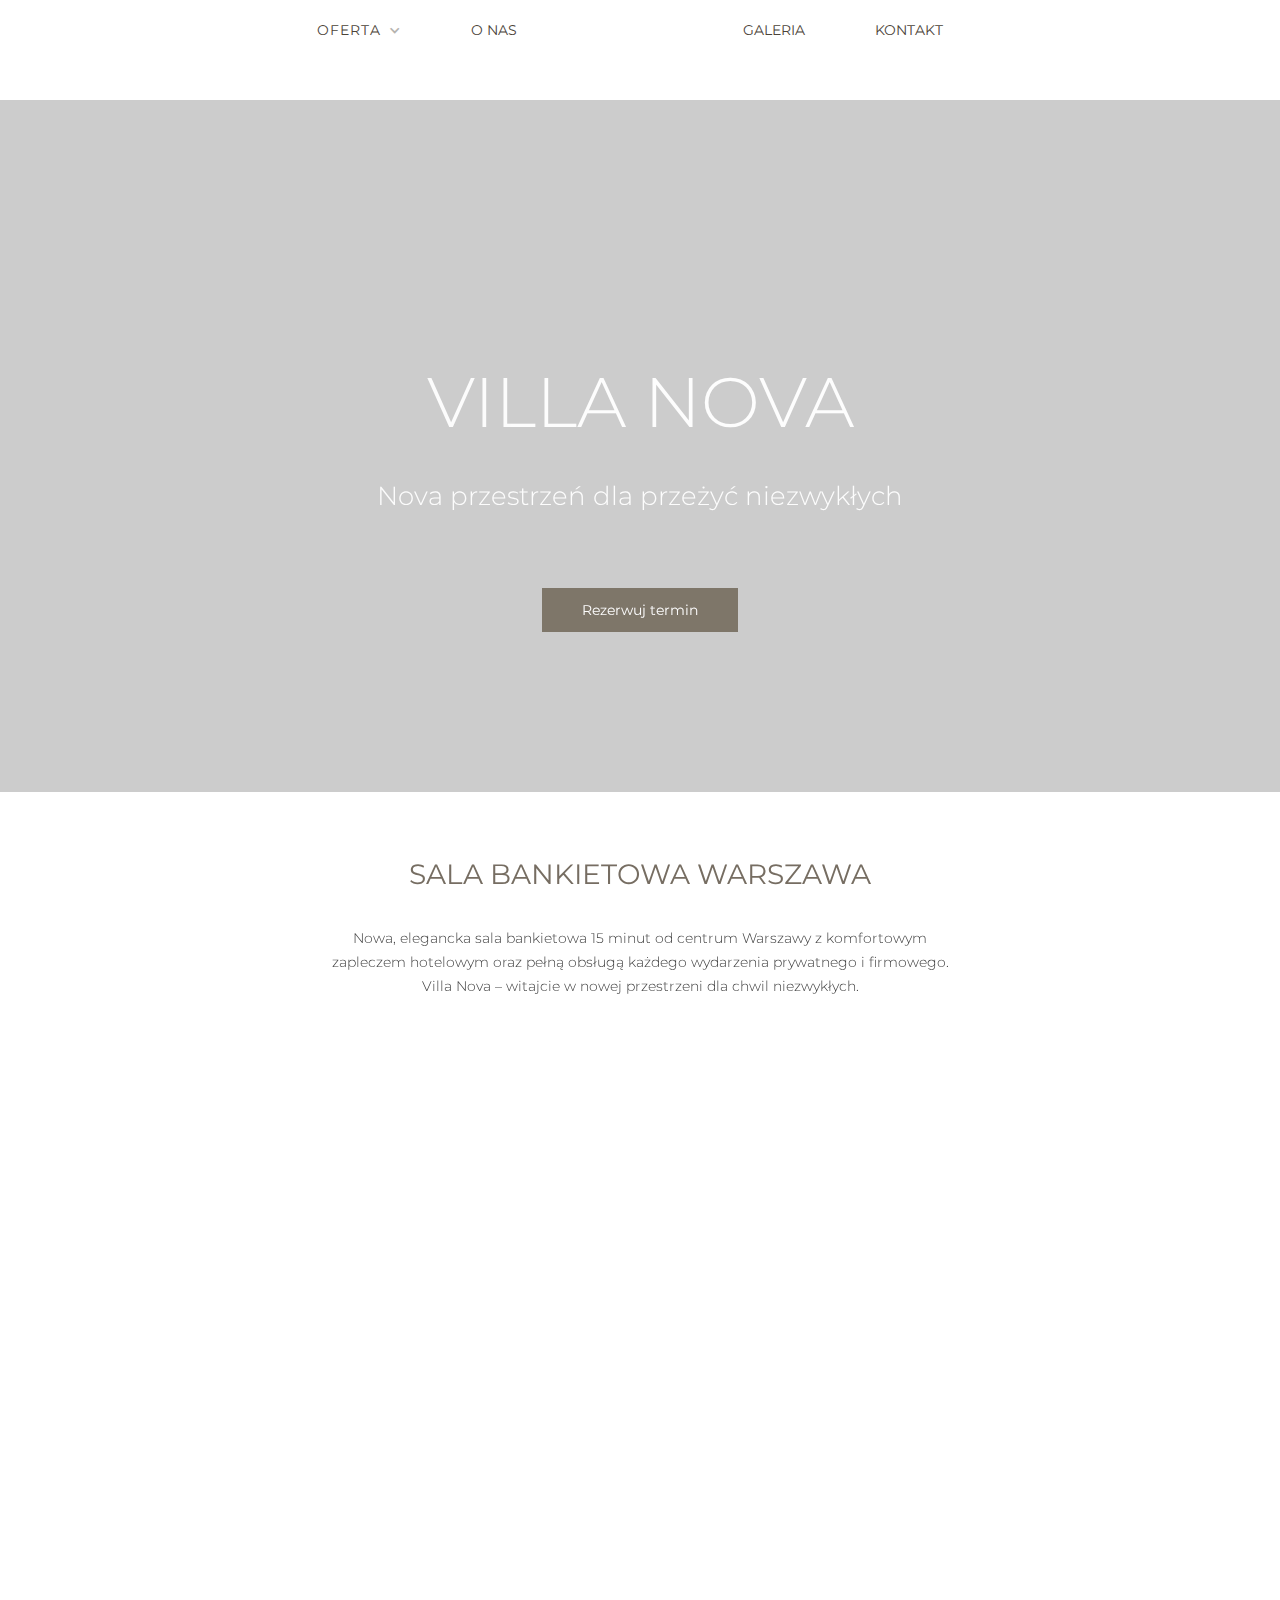
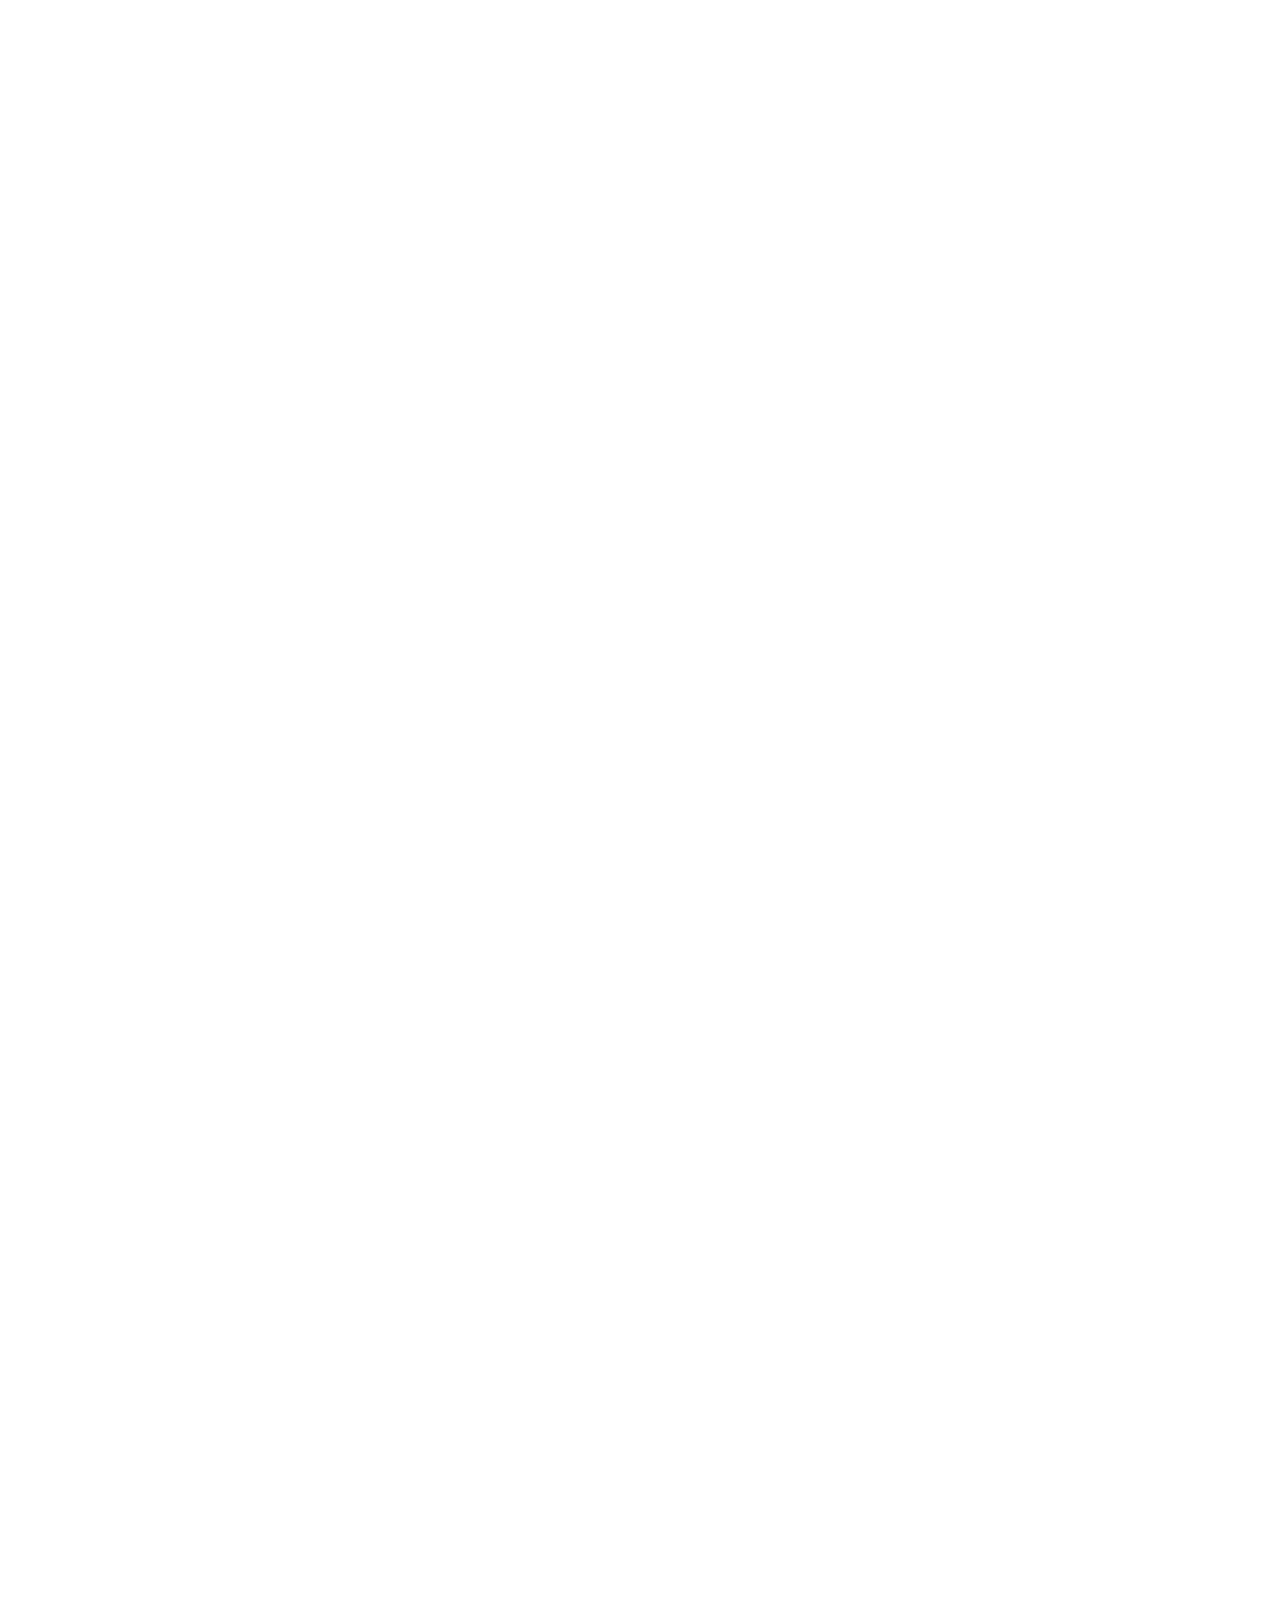
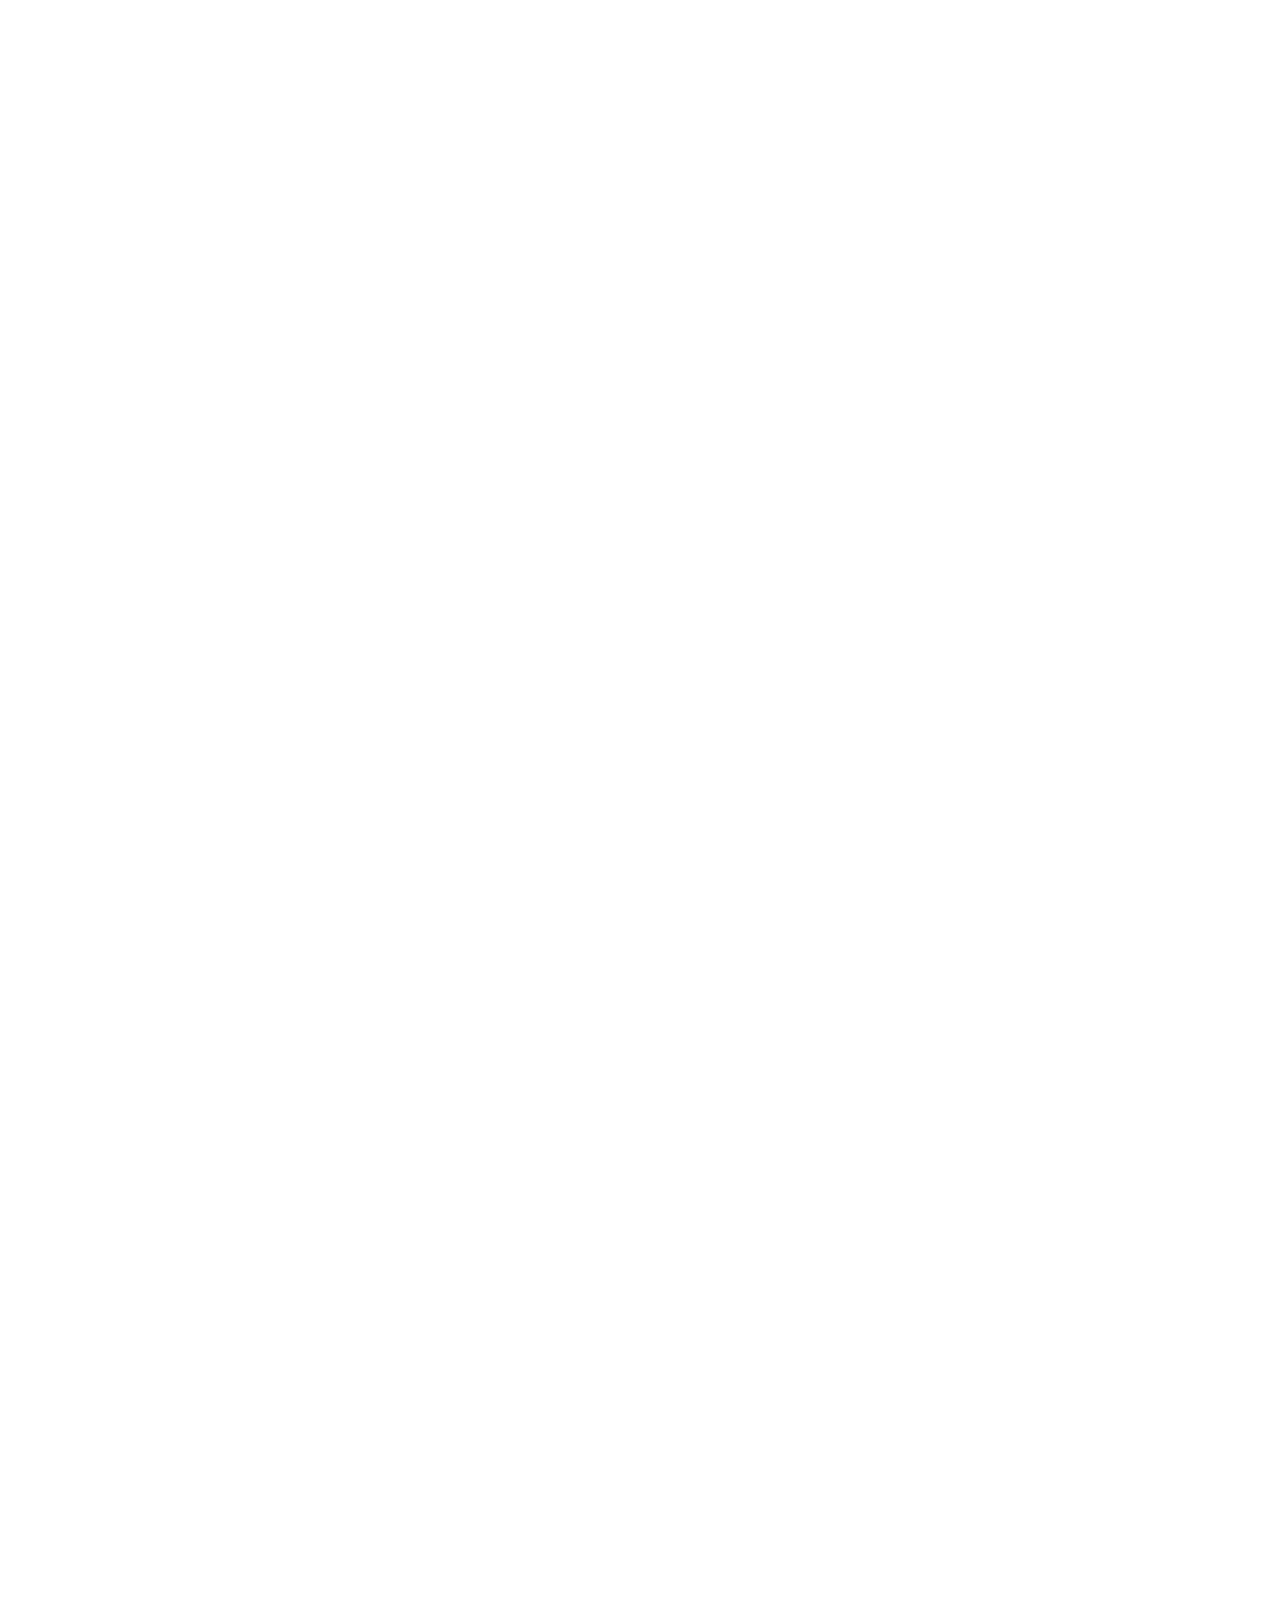
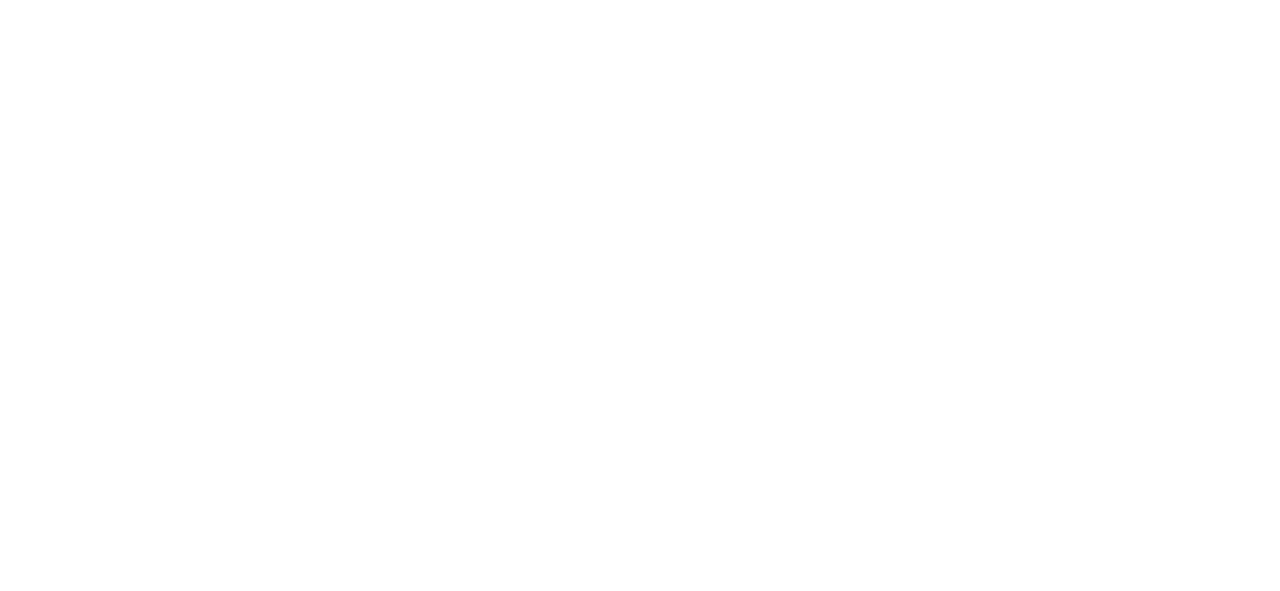
==== commit 55a3285f: "adding site map" ====
--- a/index.html
+++ b/index.html
@@ -12,6 +12,8 @@
         }
     </style>
     <title>Villa Nova</title>
+    <meta name="description" content="Sala weselna i bankietowa w Warszawie ul. Modularna 3, Villa Nova - elegancka i przestronna sala bankietowa z zapleczem hotelowym. Pełna obsługa eventu." >
+    <meta name="keywords" content="wesele, ślub, sala weselna Warszawa, wesela Warszawa, bankiety Warszawa, sala bankietowa Warszawa, przyjęcia Warszawa, wedding Warsaw "
     <meta content="width=device-width, initial-scale=1" name="viewport">
     <meta content="Webflow" name="generator">
     <link href="./base_files/nova-villa.webflow.84b47c3c0.css" rel="stylesheet" type="text/css">
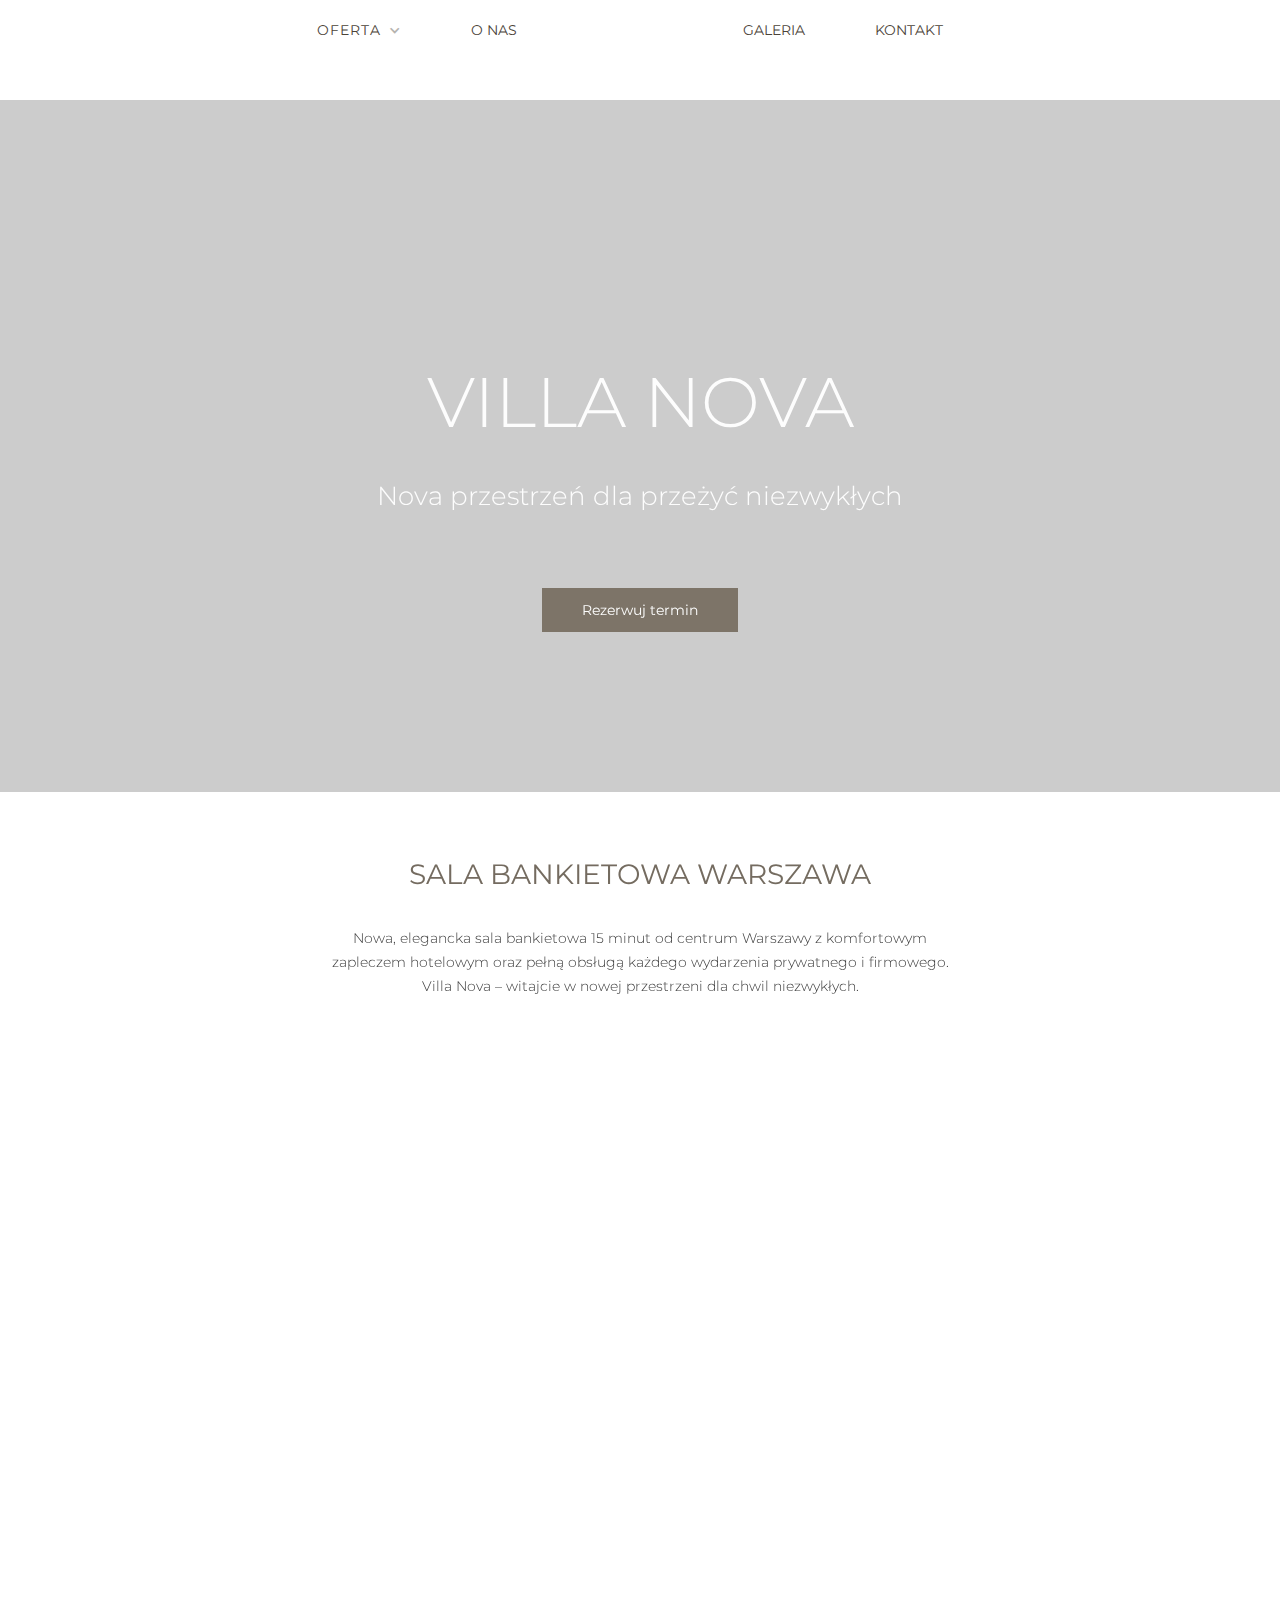
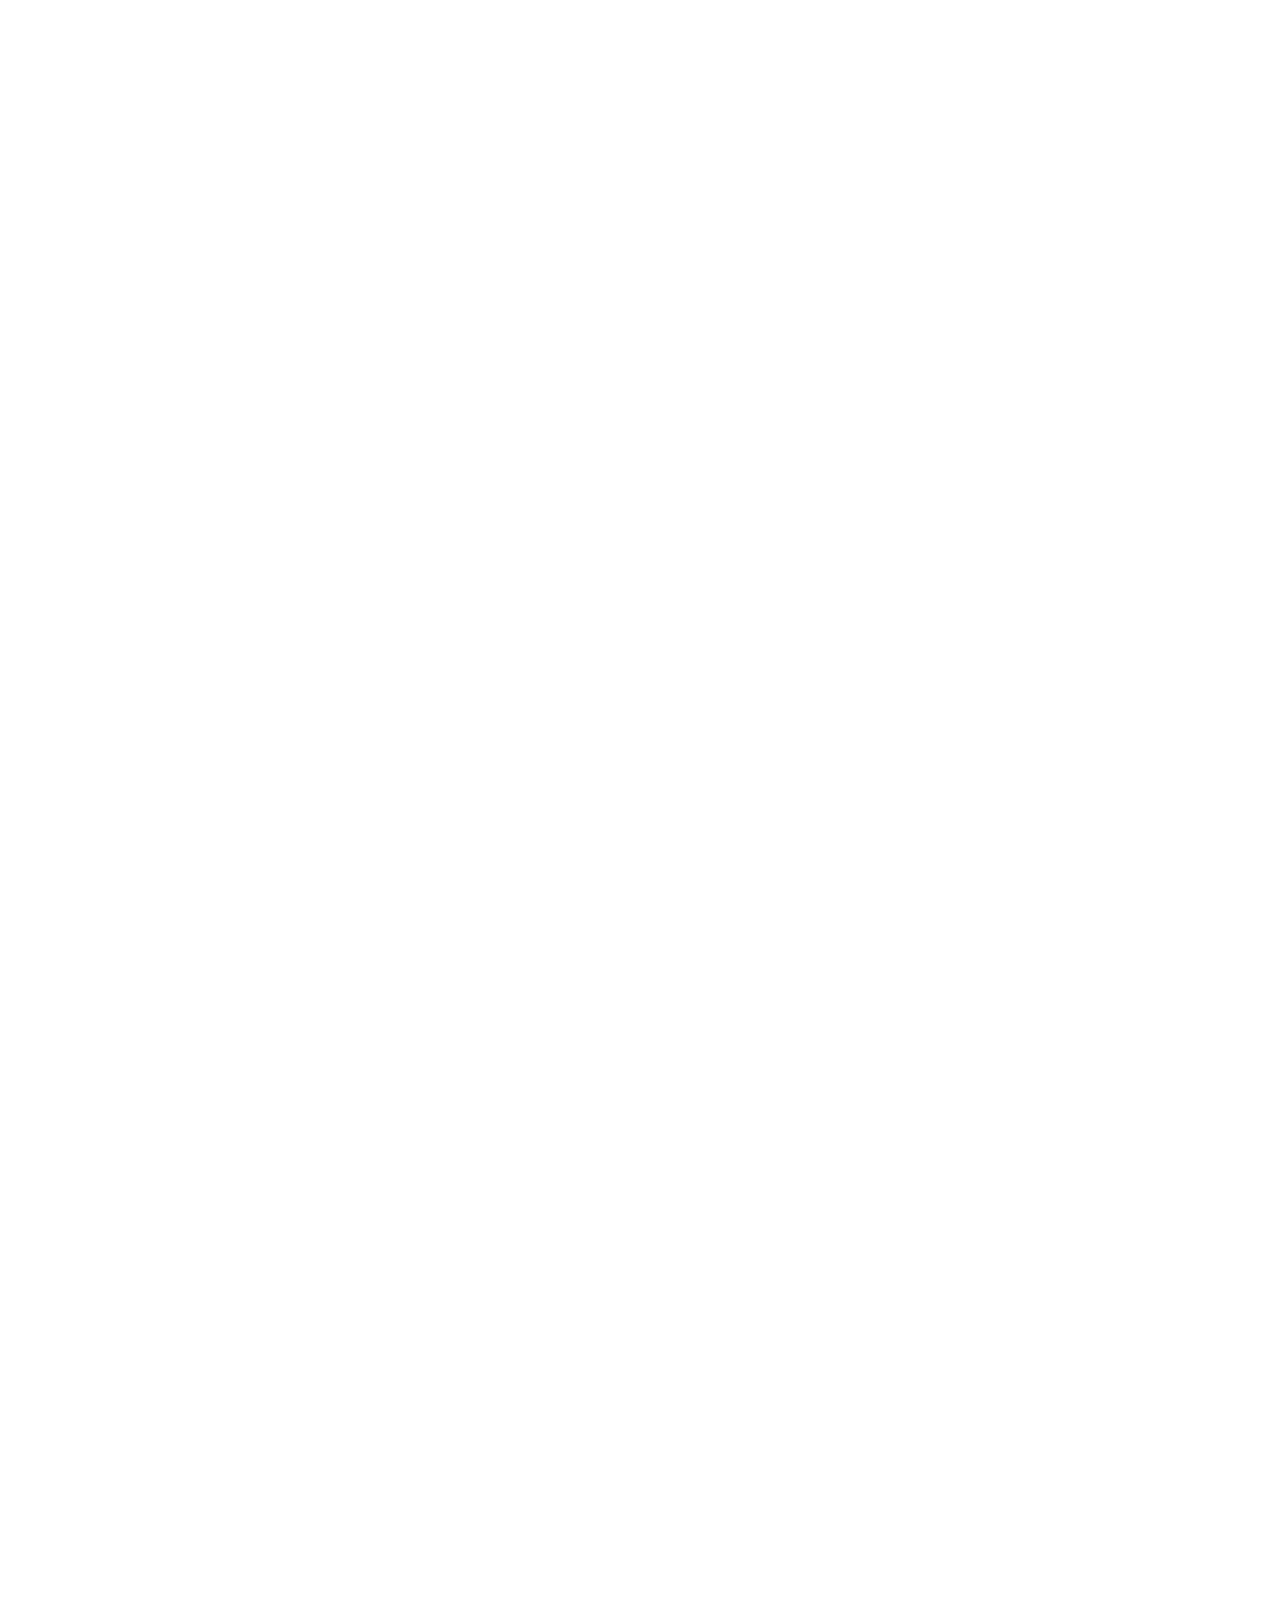
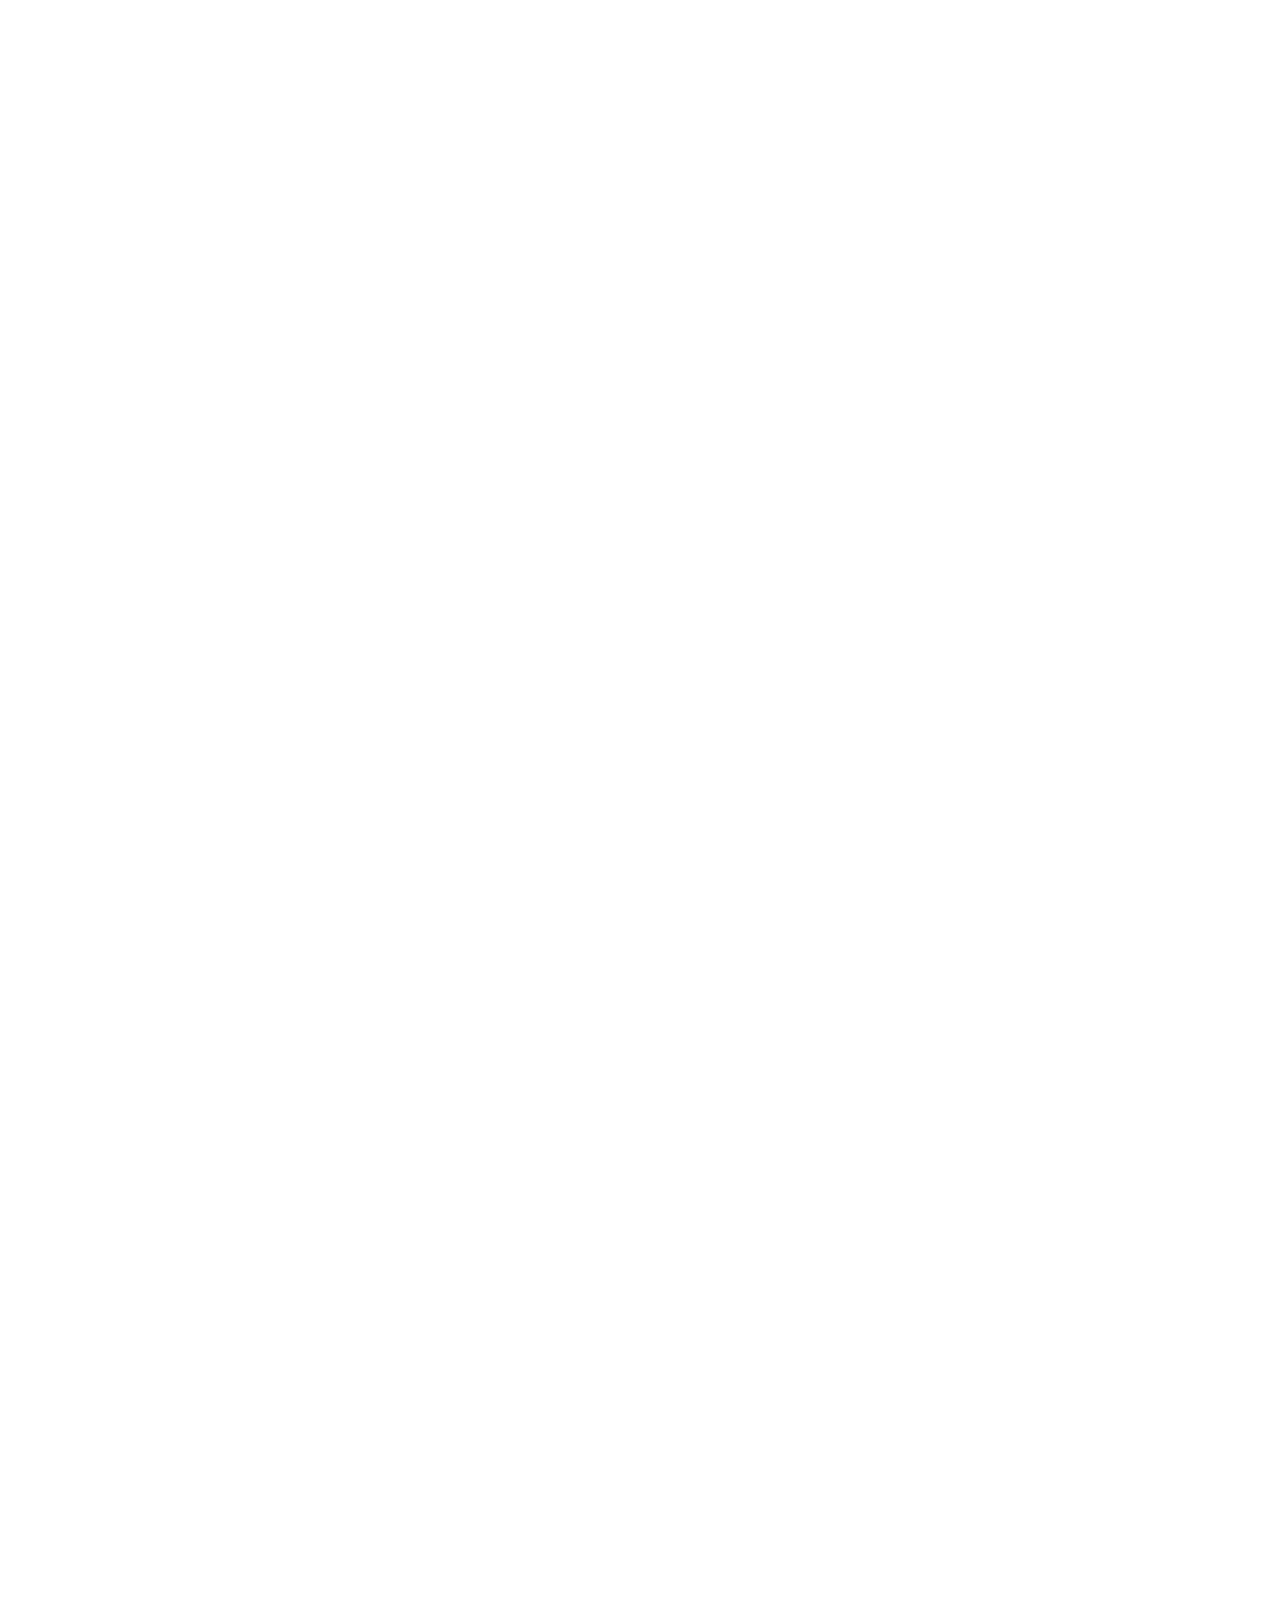
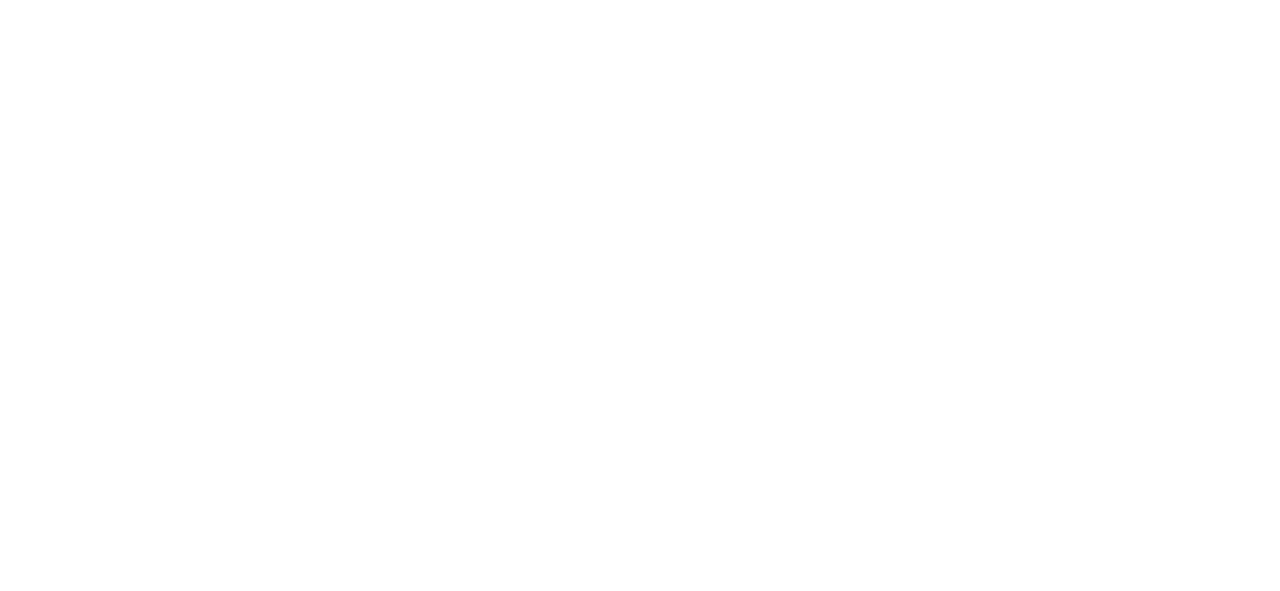
==== commit 8a631b72: "fix in meta tag" ====
--- a/index.html
+++ b/index.html
@@ -12,9 +12,11 @@
         }
     </style>
     <title>Villa Nova</title>
-    <meta name="description" content="Sala weselna i bankietowa w Warszawie ul. Modularna 3, Villa Nova - elegancka i przestronna sala bankietowa z zapleczem hotelowym. Pełna obsługa eventu." >
-    <meta name="keywords" content="wesele, ślub, sala weselna Warszawa, wesela Warszawa, bankiety Warszawa, sala bankietowa Warszawa, przyjęcia Warszawa, wedding Warsaw "
-    <meta content="width=device-width, initial-scale=1" name="viewport">
+    <meta name="description"
+        content="Sala weselna i bankietowa w Warszawie ul. Modularna 3, Villa Nova - elegancka i przestronna sala bankietowa z zapleczem hotelowym. Pełna obsługa eventu.">
+    <meta name="keywords"
+        content="wesele, ślub, sala weselna Warszawa, wesela Warszawa, bankiety Warszawa, sala bankietowa Warszawa, przyjęcia Warszawa, wedding Warsaw ">
+        <meta content="width=device-width, initial-scale=1" name="viewport">
     <meta content="Webflow" name="generator">
     <link href="./base_files/nova-villa.webflow.84b47c3c0.css" rel="stylesheet" type="text/css">
     <link href="https://fonts.googleapis.com/" rel="preconnect">
@@ -32,14 +34,24 @@
     <link
         href="https://uploads-ssl.webflow.com/6419e496f3dd4df94575d208/6429f1415fbce277866c9d1d_Villa%20nova-logo-%20bez-t%C5%82a.png"
         rel="apple-touch-icon">
+
+    <!-- Google tag (gtag.js) -->
+    <script async src="https://www.googletagmanager.com/gtag/js?id=G-Y3W9D43E6G"></script>
+    <script>
+        window.dataLayer = window.dataLayer || [];
+        function gtag() { dataLayer.push(arguments); }
+        gtag('js', new Date());
+
+        gtag('config', 'G-Y3W9D43E6G');
+    </script>
 </head>
 
 <body>
     <div data-animation="over-right" class="mobile-nav w-nav" data-easing2="ease-in-out" data-easing="ease-in-out"
         data-collapse="medium" role="banner" data-no-scroll="1" data-duration="500" data-doc-height="1">
         <nav role="navigation" class="nav-menu-mobile w-nav-menu">
-            <div class="div-block-2-copy"><a href="/" aria-current="page"
-                    class="w-inline-block w--current"><img width="110" sizes="(max-width: 479px) 0px, 100vw"
+            <div class="div-block-2-copy"><a href="/" aria-current="page" class="w-inline-block w--current"><img
+                        width="110" sizes="(max-width: 479px) 0px, 100vw"
                         src="./base_files/6428962a17973b458f13b050_logo villa nova black.png" loading="eager"
                         srcset="https://uploads-ssl.webflow.com/6419e496f3dd4df94575d208/6428962a17973b458f13b050_logo%20villa%20nova%20black-p-500.png 500w, https://uploads-ssl.webflow.com/6419e496f3dd4df94575d208/6428962a17973b458f13b050_logo%20villa%20nova%20black-p-800.png 800w, https://uploads-ssl.webflow.com/6419e496f3dd4df94575d208/6428962a17973b458f13b050_logo%20villa%20nova%20black-p-1080.png 1080w, https://uploads-ssl.webflow.com/6419e496f3dd4df94575d208/6428962a17973b458f13b050_logo%20villa%20nova%20black.png 1654w"
                         alt="" class="image-3"></a></div>
@@ -54,23 +66,19 @@
                     <nav class="dropdown-list w-dropdown-list" id="w-dropdown-list-0"
                         aria-labelledby="w-dropdown-toggle-0"><a href="/oferta.html"
                             class="dropdown-link w-dropdown-link" tabindex="0">NASZA&nbsp;OFERTA</a><a
-                            href="/wesela.html" class="dropdown-link w-dropdown-link"
-                            tabindex="0">WESELA</a><a href="/szkolenia.html"
-                            class="dropdown-link w-dropdown-link" tabindex="0">SZKOLENIA</a><a
-                            href="/hotel.html" class="dropdown-link w-dropdown-link"
-                            tabindex="0">HOTEL</a><a href="/przyjecia-i-bankiety.html"
-                            class="dropdown-link w-dropdown-link" tabindex="0">PRZYJĘCIA </a></nav>
-                </div>
-            </div><a href="/o-nas.html" class="nav-link-3 w-nav-link"
-                style="max-width: 940px;">O NAS</a>
-            <div class="div-block-2"><a href="/#start"
-                    class="w-inline-block w--current"><img id="LOGO" width="106" loading="lazy"
-                        src="./base_files/6428962a17973b458f13b050_logo villa nova black.png" alt=""
+                            href="/wesela.html" class="dropdown-link w-dropdown-link" tabindex="0">WESELA</a><a
+                            href="/szkolenia.html" class="dropdown-link w-dropdown-link" tabindex="0">SZKOLENIA</a><a
+                            href="/hotel.html" class="dropdown-link w-dropdown-link" tabindex="0">HOTEL</a><a
+                            href="/przyjecia-i-bankiety.html" class="dropdown-link w-dropdown-link"
+                            tabindex="0">PRZYJĘCIA </a></nav>
+                </div>
+            </div><a href="/o-nas.html" class="nav-link-3 w-nav-link" style="max-width: 940px;">O NAS</a>
+            <div class="div-block-2"><a href="/#start" class="w-inline-block w--current"><img id="LOGO" width="106"
+                        loading="lazy" src="./base_files/6428962a17973b458f13b050_logo villa nova black.png" alt=""
                         sizes="(max-width: 479px) 0px, (max-width: 991px) 100vw, 106px"
                         srcset="https://uploads-ssl.webflow.com/6419e496f3dd4df94575d208/6428962a17973b458f13b050_logo%20villa%20nova%20black-p-500.png 500w, https://uploads-ssl.webflow.com/6419e496f3dd4df94575d208/6428962a17973b458f13b050_logo%20villa%20nova%20black-p-800.png 800w, https://uploads-ssl.webflow.com/6419e496f3dd4df94575d208/6428962a17973b458f13b050_logo%20villa%20nova%20black-p-1080.png 1080w, https://uploads-ssl.webflow.com/6419e496f3dd4df94575d208/6428962a17973b458f13b050_logo%20villa%20nova%20black.png 1654w"
-                        class="image-3"></a></div><a href="/galeria.html"
-                class="nav-link-3 w-nav-link" style="max-width: 940px;">GALERIA</a><a
-                href="/kontakt.html" class="text-block w-nav-link"
+                        class="image-3"></a></div><a href="/galeria.html" class="nav-link-3 w-nav-link"
+                style="max-width: 940px;">GALERIA</a><a href="/kontakt.html" class="text-block w-nav-link"
                 style="max-width: 940px;">KONTAKT</a>
         </nav>
         <div class="container-2 w-container">
@@ -84,8 +92,8 @@
     <div id="start" class="section-2 wf-section">
         <div data-w-id="5f161026-0798-c57b-8fd6-d4ff8dfad913" style="opacity: 1;" class="div-block">
             <h1 class="h1">VILLA NOVA</h1>
-            <h1 class="h2">Nova przestrzeń dla przeżyć niezwykłych</h1><a
-                href="/kontakt.html" class="cta-button w-button">Rezerwuj termin</a>
+            <h1 class="h2">Nova przestrzeń dla przeżyć niezwykłych</h1><a href="/kontakt.html"
+                class="cta-button w-button">Rezerwuj termin</a>
         </div>
     </div>
     <section data-w-id="015a4d57-d32c-15a1-2bd9-9180e56b646d" style="opacity: 1;" class="hero-without-image wf-section">
@@ -216,8 +224,7 @@
                                         <h1 class="h5">O nas</h1>
                                         <p class="body-o-nas">Aby zachęcić Was do zaplanowania swojego wydarzenia
                                             właśnie u nas niech wystarczy fakt, że pierwszym dużym eventem w Villa Nova
-                                            było…nasze własne wesele!</p><a
-                                            href="/o-nas.html"
+                                            było…nasze własne wesele!</p><a href="/o-nas.html"
                                             class="secondary-button w-button">Zobacz więcej</a>
                                     </div>
                                 </div>
@@ -251,8 +258,8 @@
                 srcset="https://uploads-ssl.webflow.com/6419e496f3dd4df94575d208/641b96ddc17bb16a83312313_19-p-500.png 500w, https://uploads-ssl.webflow.com/6419e496f3dd4df94575d208/641b96ddc17bb16a83312313_19-p-800.png 800w, https://uploads-ssl.webflow.com/6419e496f3dd4df94575d208/641b96ddc17bb16a83312313_19-p-1080.png 1080w, https://uploads-ssl.webflow.com/6419e496f3dd4df94575d208/641b96ddc17bb16a83312313_19.png 1654w">
             <h1 class="h5">Galeria zdjęć</h1>
             <p class="body-galler">Villa Nova oferuje nowoczesną, elegancką i wielofunkcyjną przestrzeń, którą możemy
-                zaaranżować zgodnie z Państwa potrzebami i wymogami kreowanego wydarzenia.</p><a
-                href="/galeria.html" class="secondary-button w-button">Zobacz galerię</a>
+                zaaranżować zgodnie z Państwa potrzebami i wymogami kreowanego wydarzenia.</p><a href="/galeria.html"
+                class="secondary-button w-button">Zobacz galerię</a>
             <div class="div-block-16">
                 <div data-delay="2000" data-animation="slide" class="slider-3 w-slider" data-autoplay="true"
                     data-easing="ease-in-out" data-hide-arrows="false" data-disable-swipe="false"
@@ -397,7 +404,7 @@
                     class="clients-image"></div>
         </div>
     </section>
-    
+
     <section data-w-id="baa3e195-40d6-13d2-ba29-4a1ebae1a3a8" class="footer-dark wf-section" style="opacity: 1;">
         <div class="container">
             <div class="footer-wrapper">
@@ -413,18 +420,15 @@
                             class="footer-link">+48 513 617 006</a><a href="mailto:Info@nova-villa.pl"
                             class="footer-link">info@nova-villa.pl</a>
                     </div>
-                    <div class="footer-block"><a href="/oferta.html"
-                            class="footer-link">Oferta</a><a href="/o-nas.html"
-                            class="footer-link">O nas</a><a href="/galeria.html"
-                            class="footer-link">Galeria</a><a href="/kontakt.html"
-                            class="footer-link">Kontakt</a></div>
+                    <div class="footer-block"><a href="/oferta.html" class="footer-link">Oferta</a><a href="/o-nas.html"
+                            class="footer-link">O nas</a><a href="/galeria.html" class="footer-link">Galeria</a><a
+                            href="/kontakt.html" class="footer-link">Kontakt</a></div>
                     <div class="footer-block">
-                        <div class="div-block-35"><a href="/polityka-prywatnosci.html"
-                                class="footer-link">Polityka prywatności</a><a
-                                href="/cookies.html" class="footer-link">Polityka
+                        <div class="div-block-35"><a href="/polityka-prywatnosci.html" class="footer-link">Polityka
+                                prywatności</a><a href="/cookies.html" class="footer-link">Polityka
                                 Cookies</a></div>
-                         <div class="div-block-34"><a href="https://www.facebook.com/villanova.warszawa/"
-                                target="_blank" class="link-block w-inline-block"><img
+                        <div class="div-block-34"><a href="https://www.facebook.com/villanova.warszawa/" target="_blank"
+                                class="link-block w-inline-block"><img
                                     src="./base_files/6429e633b12aa76989ee5d1f_facebook-fill.svg" loading="lazy"
                                     width="29" alt=""></a><a href="https://www.instagram.com/villanova.warszawa/"
                                 target="_blank" class="link-block-2 w-inline-block"><img
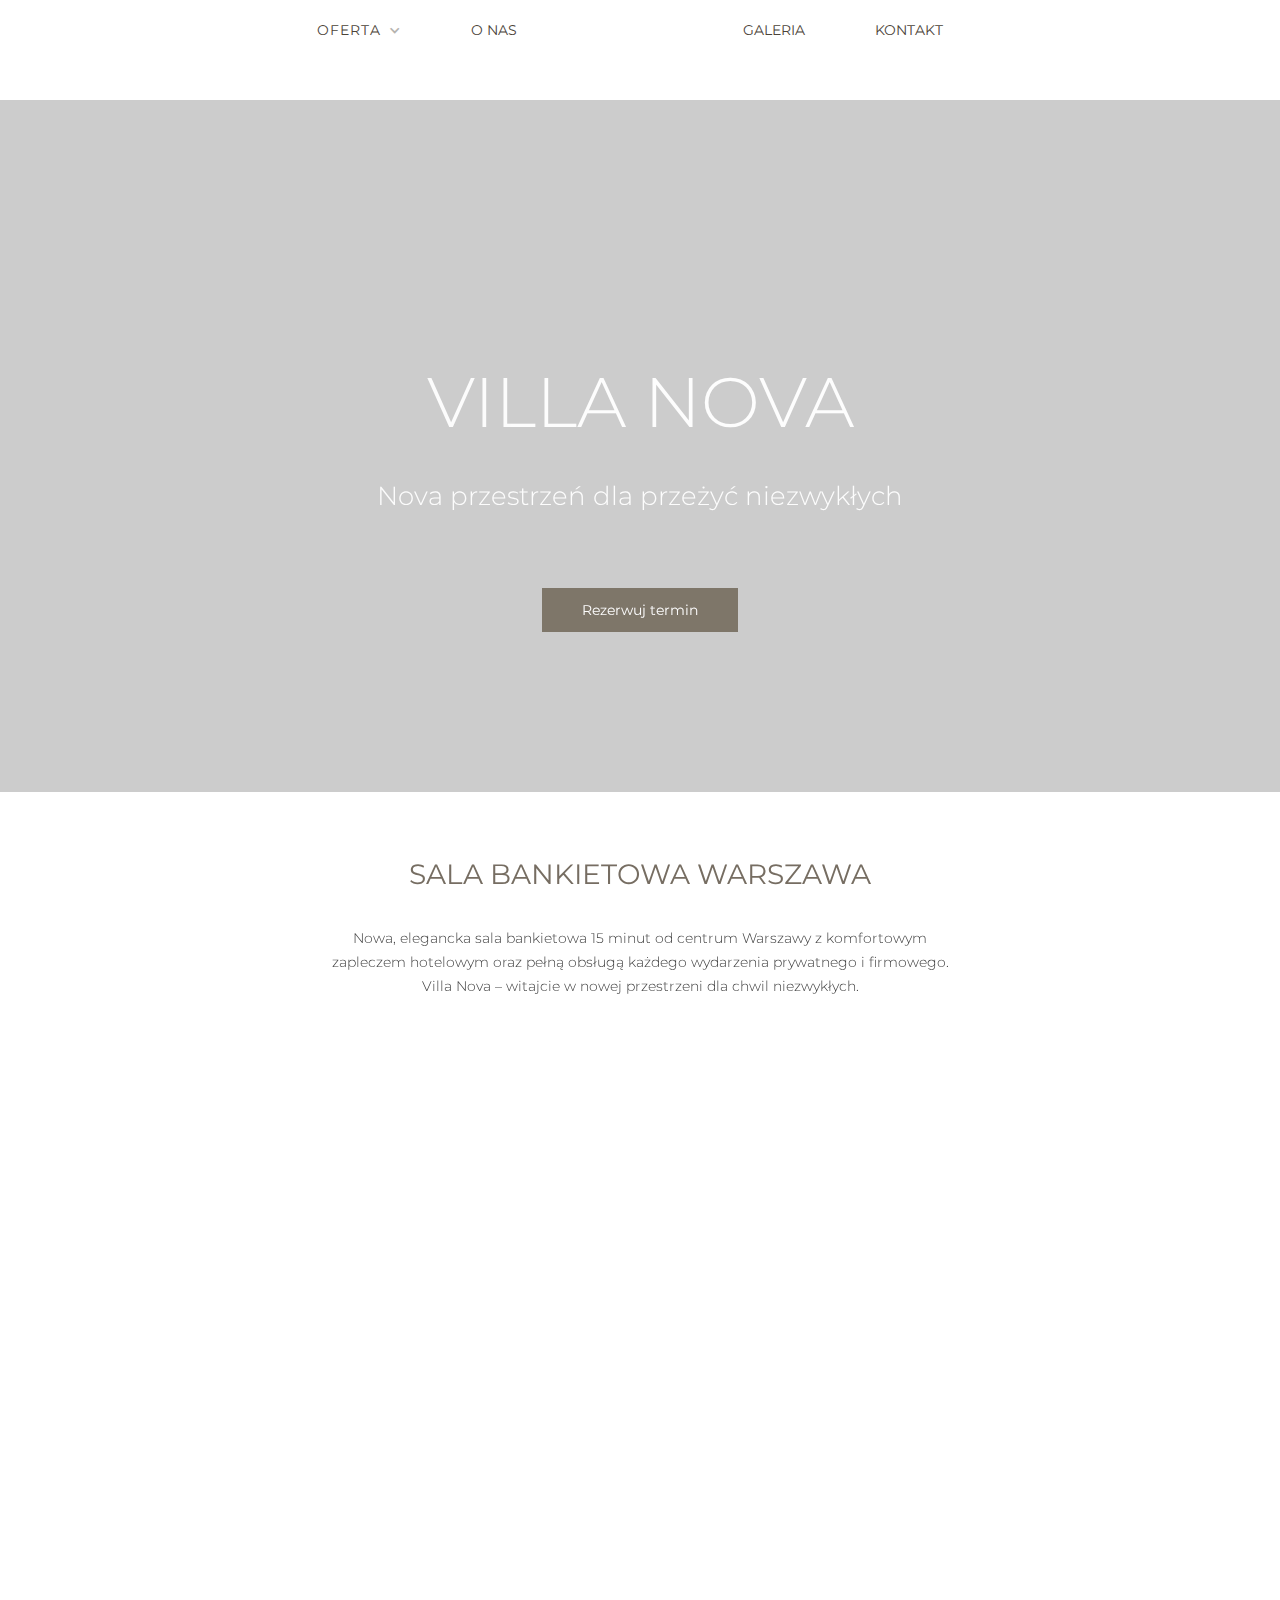
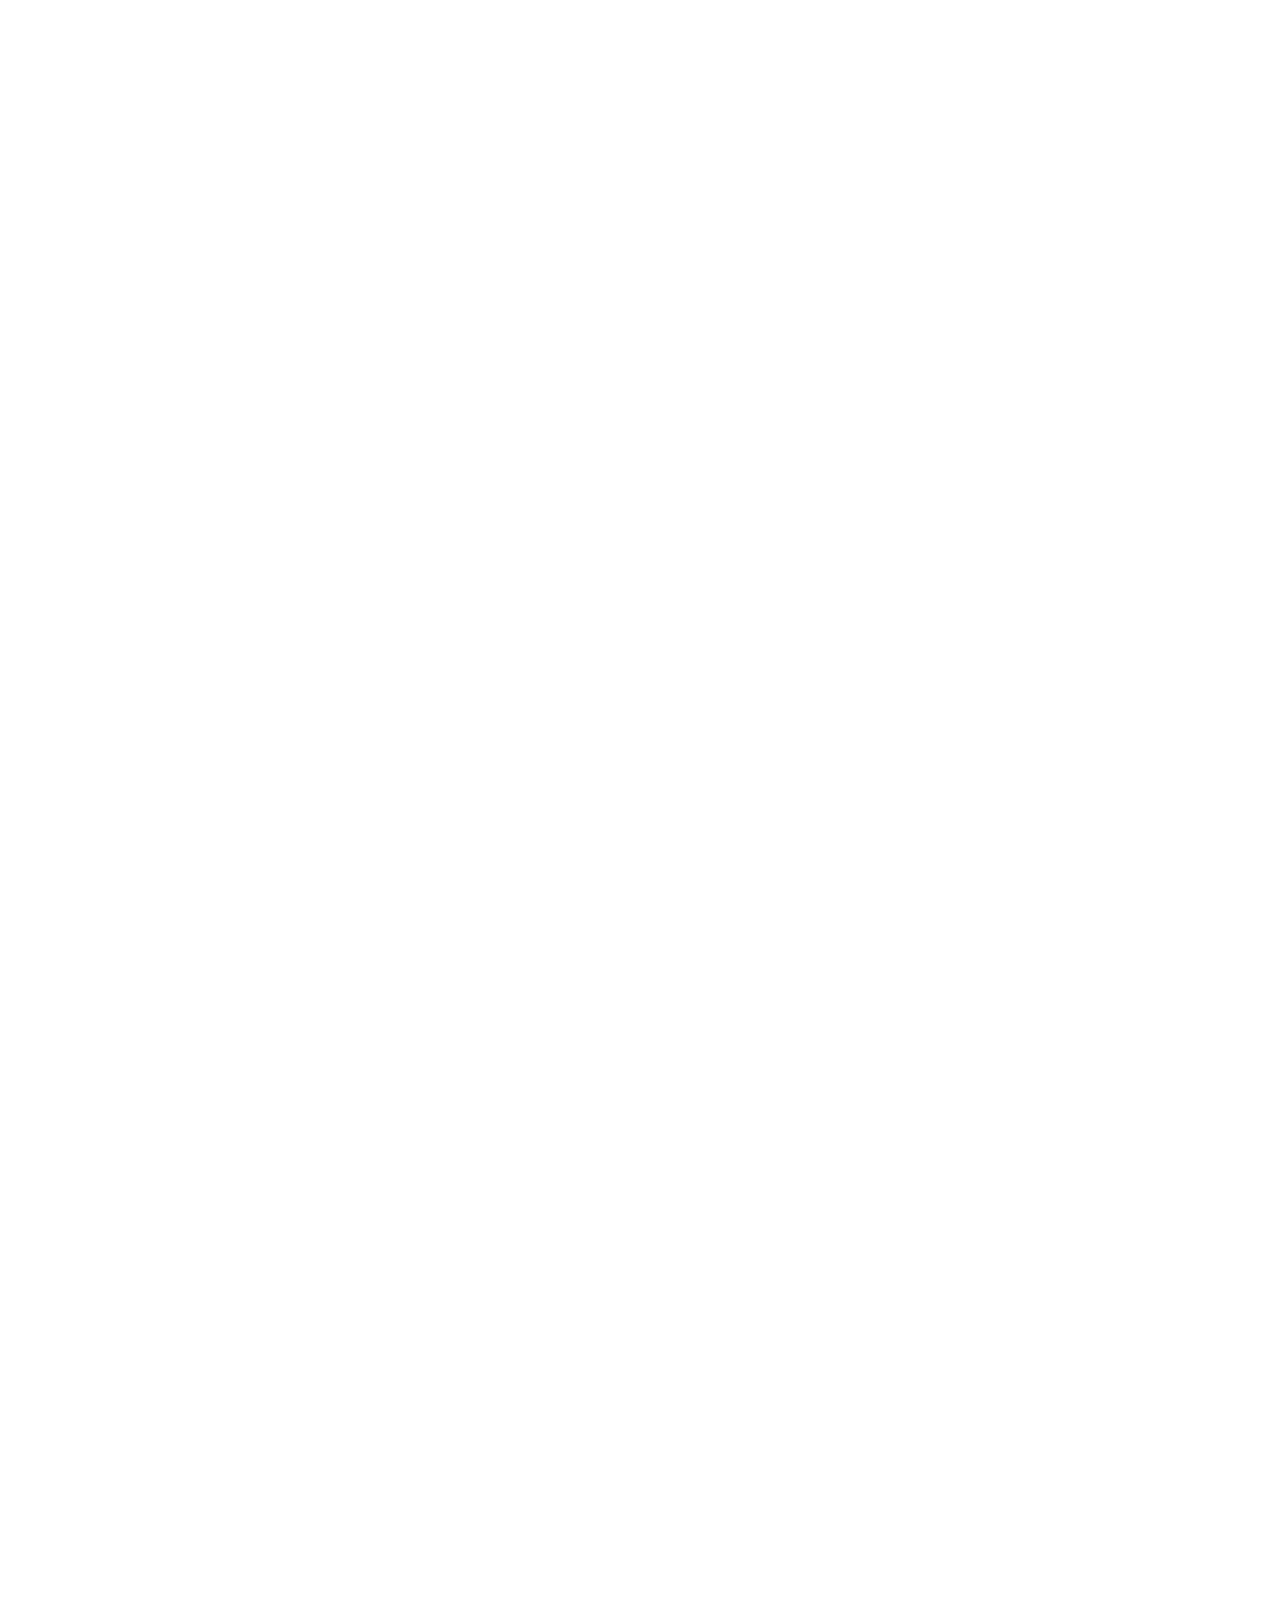
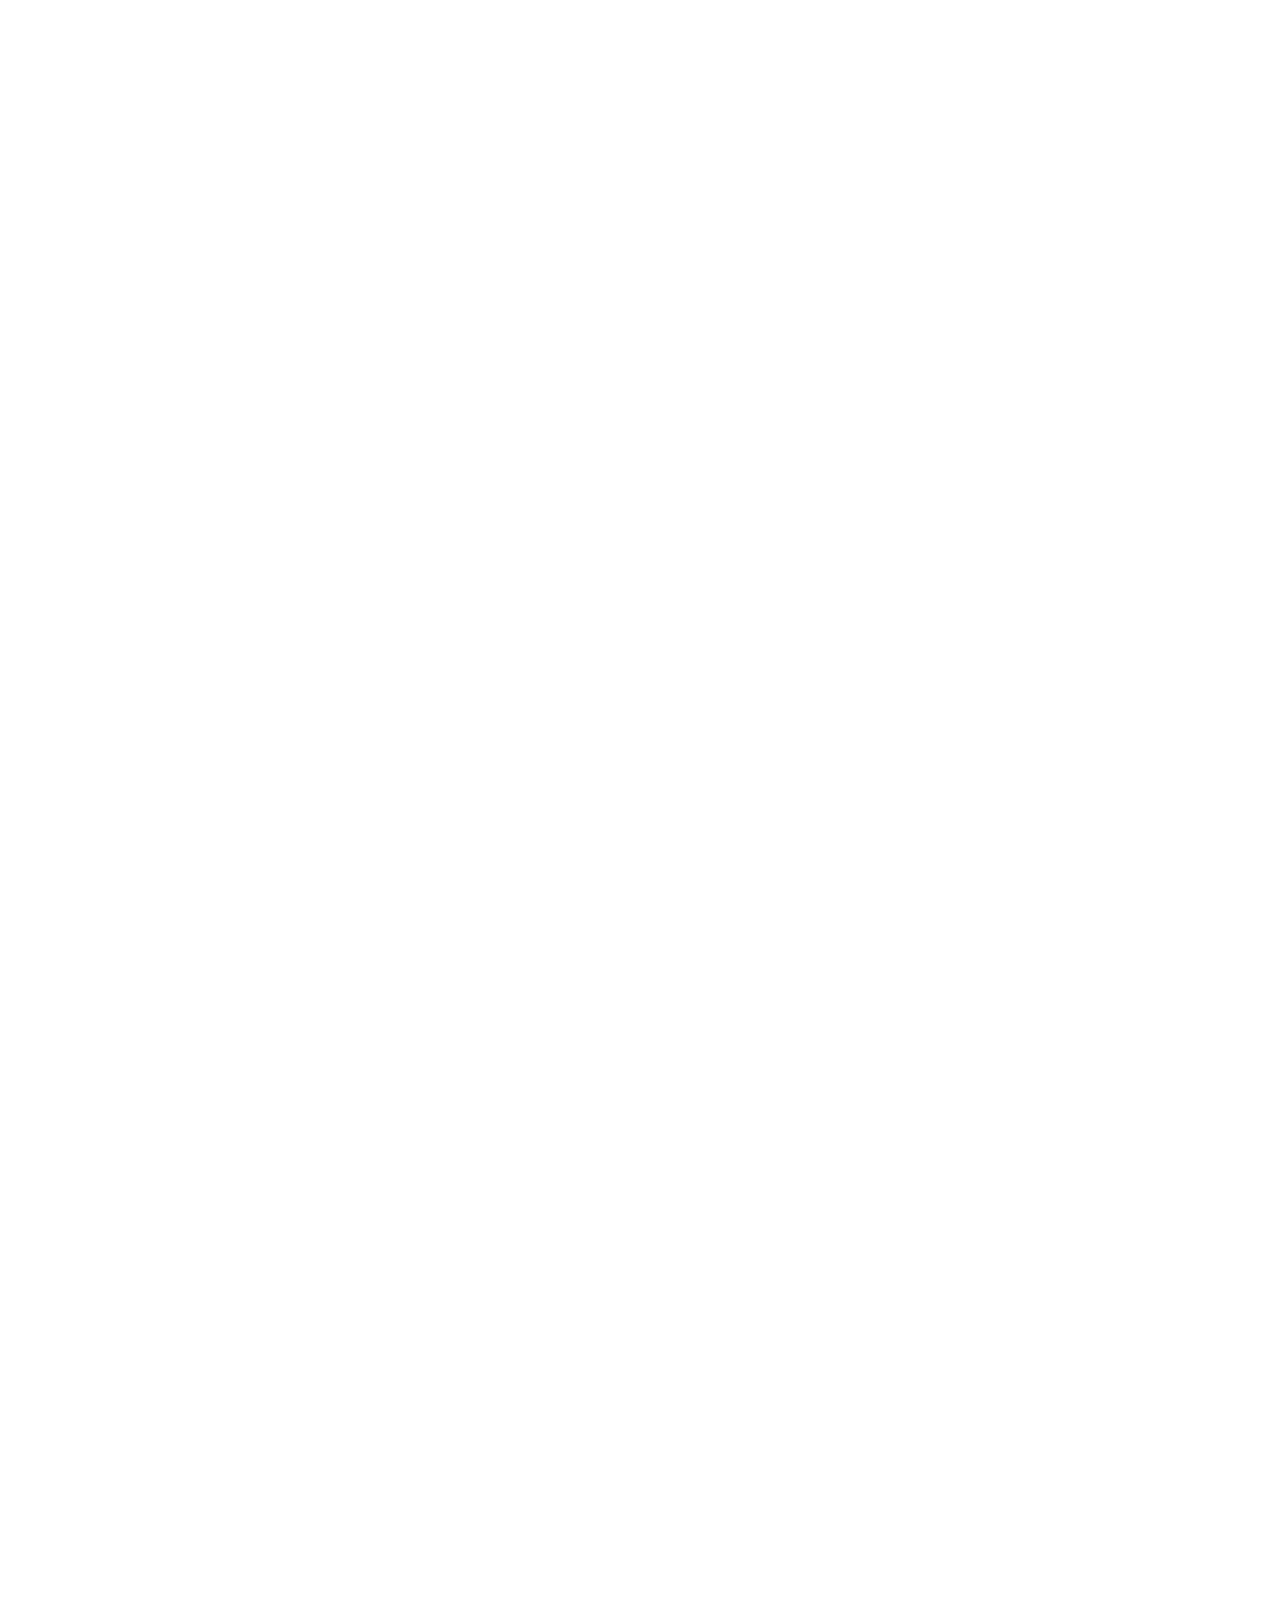
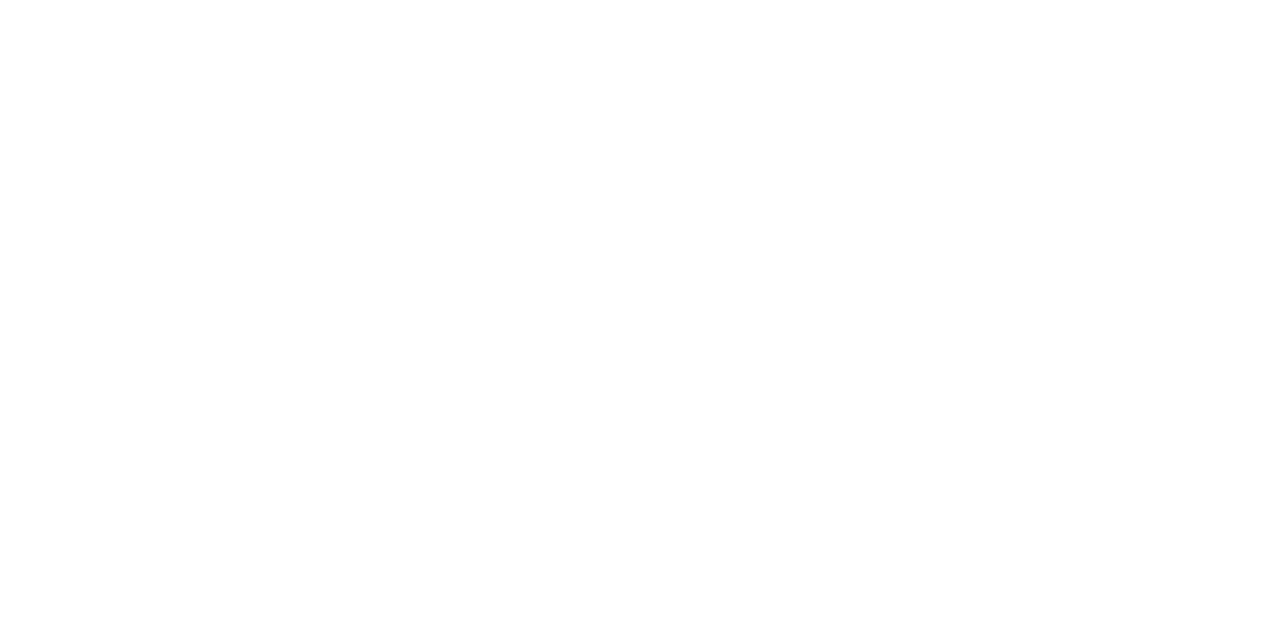
==== commit ca921a86: "upload logos" ====
--- a/index.html
+++ b/index.html
@@ -387,21 +387,37 @@
                 srcset="https://uploads-ssl.webflow.com/6419e496f3dd4df94575d208/641b96ddc17bb16a83312313_19-p-500.png 500w, https://uploads-ssl.webflow.com/6419e496f3dd4df94575d208/641b96ddc17bb16a83312313_19-p-800.png 800w, https://uploads-ssl.webflow.com/6419e496f3dd4df94575d208/641b96ddc17bb16a83312313_19-p-1080.png 1080w, https://uploads-ssl.webflow.com/6419e496f3dd4df94575d208/641b96ddc17bb16a83312313_19.png 1654w"
                 class="image-18">
             <h2 class="h5">NASI PARTNERZY</h2>
-            <div class="clients-wrapper"><img src="./base_files/641d9b0279b1ee88a5741738_logo_transparent_black.png"
+            <div class="clients-wrapper">
+                <img src="./base_files/641d9b0279b1ee88a5741738_logo_transparent_black.png"
                     loading="lazy" width="151" sizes="(max-width: 479px) 100vw, 151px" alt="Arise Health logo"
                     srcset="https://uploads-ssl.webflow.com/6419e496f3dd4df94575d208/641d9b0279b1ee88a5741738_logo_transparent_black-p-500.png 500w, https://uploads-ssl.webflow.com/6419e496f3dd4df94575d208/641d9b0279b1ee88a5741738_logo_transparent_black-p-800.png 800w, https://uploads-ssl.webflow.com/6419e496f3dd4df94575d208/641d9b0279b1ee88a5741738_logo_transparent_black-p-1080.png 1080w, https://uploads-ssl.webflow.com/6419e496f3dd4df94575d208/641d9b0279b1ee88a5741738_logo_transparent_black-p-1600.png 1600w, https://uploads-ssl.webflow.com/6419e496f3dd4df94575d208/641d9b0279b1ee88a5741738_logo_transparent_black.png 1864w"
                     class="clients-image"><img
                     src="./base_files/642761a62715732c2d8e40ca_Screenshot 2023-03-20 at 21.14.51.png" loading="lazy"
                     width="187" sizes="(max-width: 479px) 100vw, 187px" alt="The Paak logo"
                     srcset="https://uploads-ssl.webflow.com/6419e496f3dd4df94575d208/642761a62715732c2d8e40ca_Screenshot%202023-03-20%20at%2021.14.51-p-500.png 500w, https://uploads-ssl.webflow.com/6419e496f3dd4df94575d208/642761a62715732c2d8e40ca_Screenshot%202023-03-20%20at%2021.14.51-p-800.png 800w, https://uploads-ssl.webflow.com/6419e496f3dd4df94575d208/642761a62715732c2d8e40ca_Screenshot%202023-03-20%20at%2021.14.51.png 908w"
-                    class="clients-image"><img src="./base_files/64276c50302f90505e298f6b_logo wasz bar.png"
+                    class="clients-image">
+                    
+                    <img src="./base_files/64276c50302f90505e298f6b_logo wasz bar.png"
                     loading="lazy" width="58" height="Auto" alt="2020INC logo" class="clients-image"><img
                     src="./base_files/64276c505c4c4c6ca0364b95_logo fotoursus.png" loading="lazy" width="157"
                     height="Auto" alt="2020INC logo"
                     srcset="https://uploads-ssl.webflow.com/6419e496f3dd4df94575d208/64276c505c4c4c6ca0364b95_logo%20fotoursus-p-500.png 500w, https://uploads-ssl.webflow.com/6419e496f3dd4df94575d208/64276c505c4c4c6ca0364b95_logo%20fotoursus-p-800.png 800w, https://uploads-ssl.webflow.com/6419e496f3dd4df94575d208/64276c505c4c4c6ca0364b95_logo%20fotoursus-p-1080.png 1080w, https://uploads-ssl.webflow.com/6419e496f3dd4df94575d208/64276c505c4c4c6ca0364b95_logo%20fotoursus-p-1600.png 1600w, https://uploads-ssl.webflow.com/6419e496f3dd4df94575d208/64276c505c4c4c6ca0364b95_logo%20fotoursus-p-2000.png 2000w, https://uploads-ssl.webflow.com/6419e496f3dd4df94575d208/64276c505c4c4c6ca0364b95_logo%20fotoursus.png 2200w"
                     sizes="(max-width: 479px) 100vw, 157px" class="clients-image"><img
                     src="./base_files/64276216302f906aa92893a0_6.png" loading="lazy" width="235" alt="Ephicient logo"
-                    class="clients-image"></div>
+                    class="clients-image">
+
+                    <!-- <img src="./base_files/64276c50302f90505e298f6b_logo wasz bar.png"
+                        loading="lazy" width="58" height="Auto" alt="2020INC logo" class="clients-image">
+                    <img src="./base_files/64276c505c4c4c6ca0364b95_logo fotoursus.png" loading="lazy" width="157"
+                        height="Auto" alt="2020INC logo" srcset="https://uploads-ssl.webflow.com/6419e496f3dd4df94575d208/64276c505c4c4c6ca0364b95_logo%20fotoursus-p-500.png 500w, https://uploads-ssl.webflow.com/6419e496f3dd4df94575d208/64276c505c4c4c6ca0364b95_logo%20fotoursus-p-800.png 800w, https://uploads-ssl.webflow.com/6419e496f3dd4df94575d208/64276c505c4c4c6ca0364b95_logo%20fotoursus-p-1080.png 1080w, https://uploads-ssl.webflow.com/6419e496f3dd4df94575d208/64276c505c4c4c6ca0364b95_logo%20fotoursus-p-1600.png 1600w, https://uploads-ssl.webflow.com/6419e496f3dd4df94575d208/64276c505c4c4c6ca0364b95_logo%20fotoursus-p-2000.png 2000w, https://uploads-ssl.webflow.com/6419e496f3dd4df94575d208/64276c505c4c4c6ca0364b95_logo%20fotoursus.png 2200w" sizes="(max-width: 479px) 100vw, 157px" class="clients-image">
+                    <img src="./base_files/64276216302f906aa92893a0_6.png" loading="lazy" width="235" alt="Ephicient logo" class="clients-image"> -->
+            
+            </div>
+            <div style="display:flex; margin-top: 32px; justify-content: space-around; width: 30%;">
+                <img src="./base_files/logo-mietowka.png" loading="lazy" width="58" height="Auto" alt="2020INC logo" class="clients-image">
+                <img src="./base_files/logo-minty.png" loading="lazy" width="58" height="Auto" alt="2020INC logo" class="clients-image">
+                <img src="./base_files/logo-pianino.png" loading="lazy" width="58" alt="Ephicient logo" class="clients-image">
+            </div>
         </div>
     </section>
 
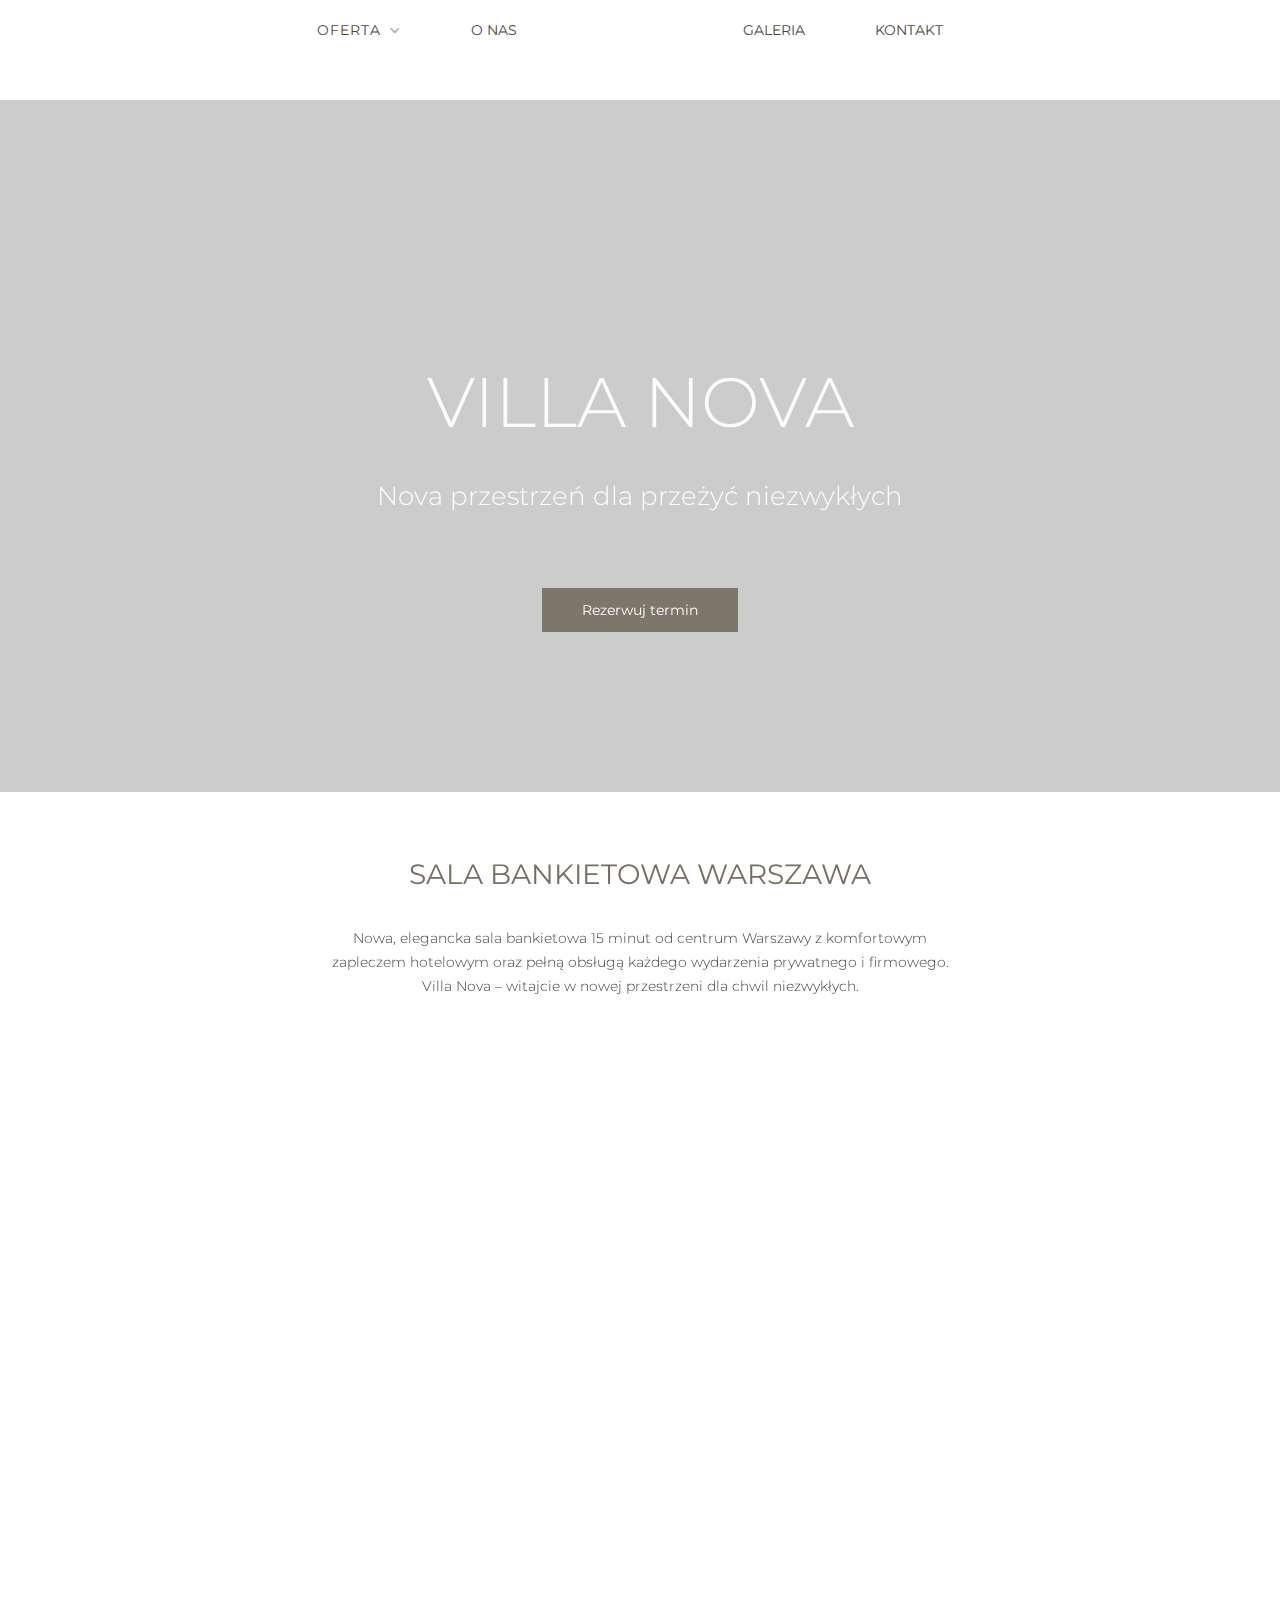
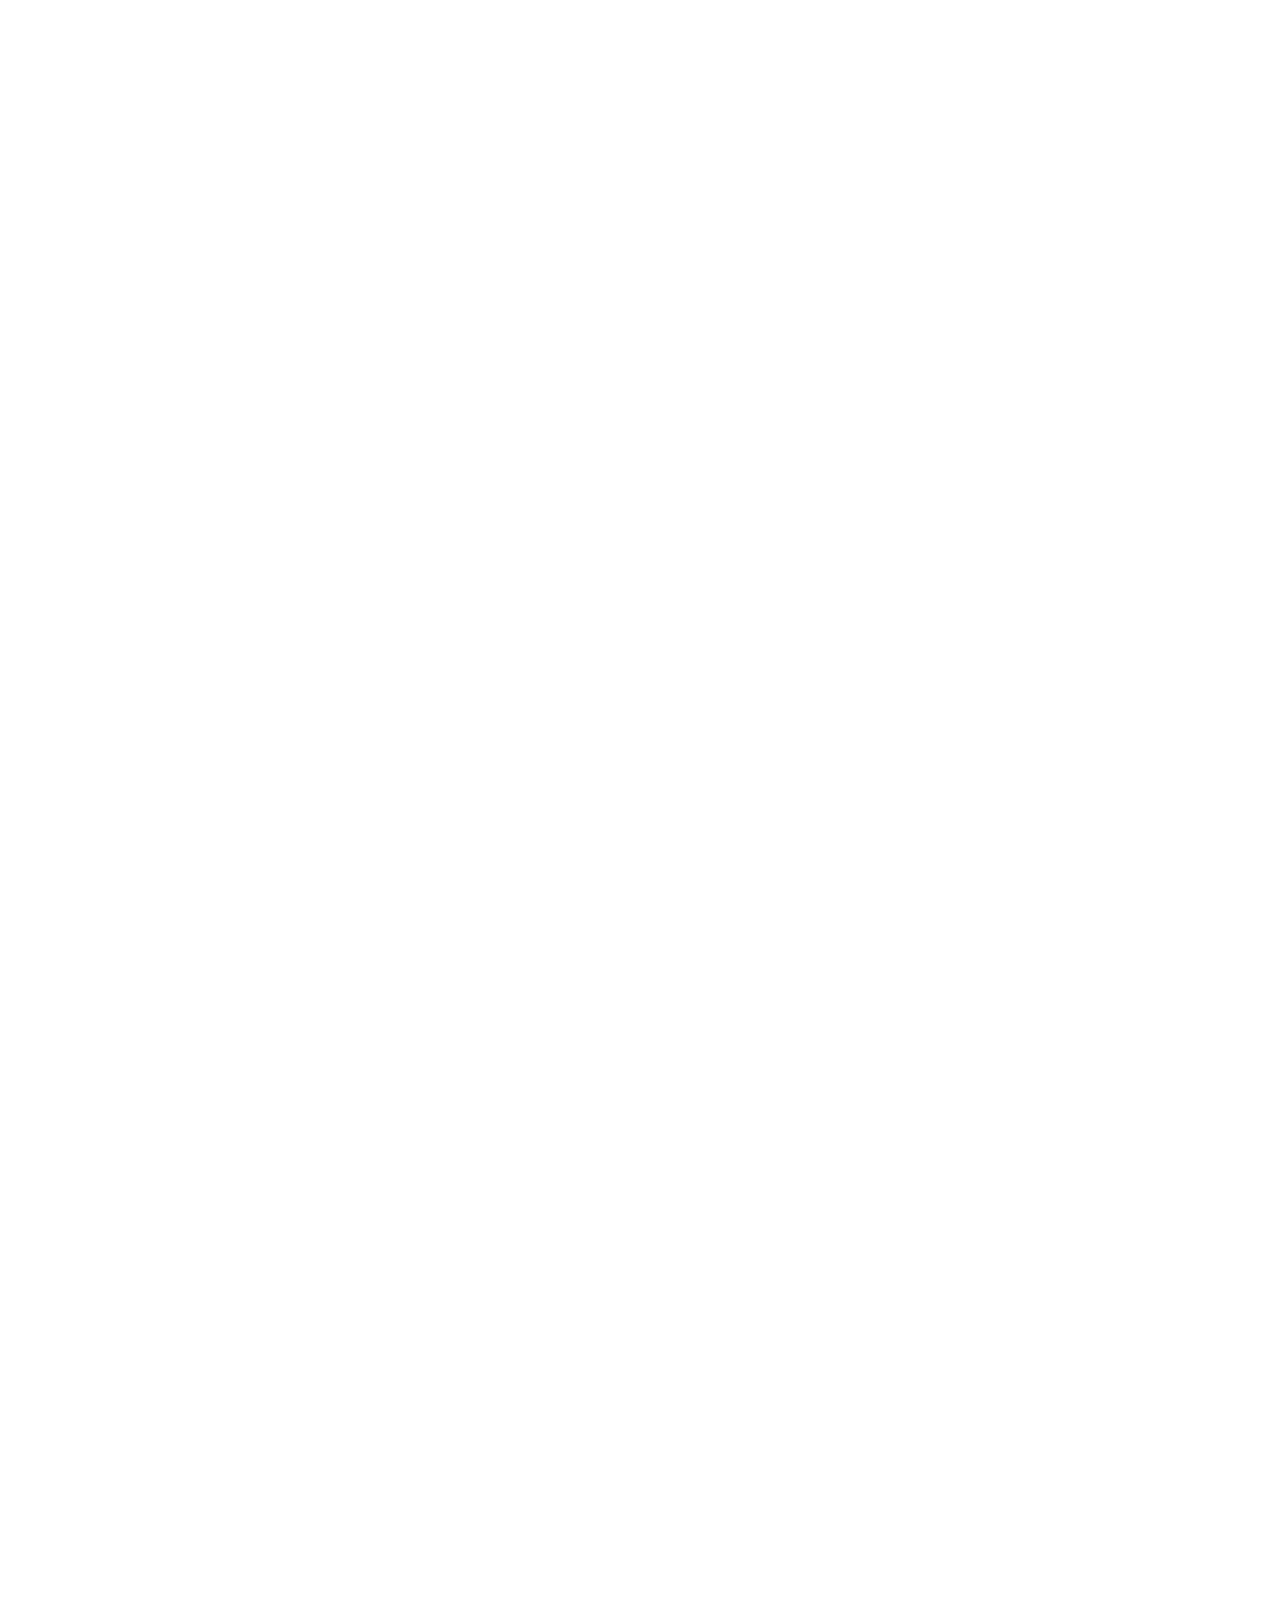
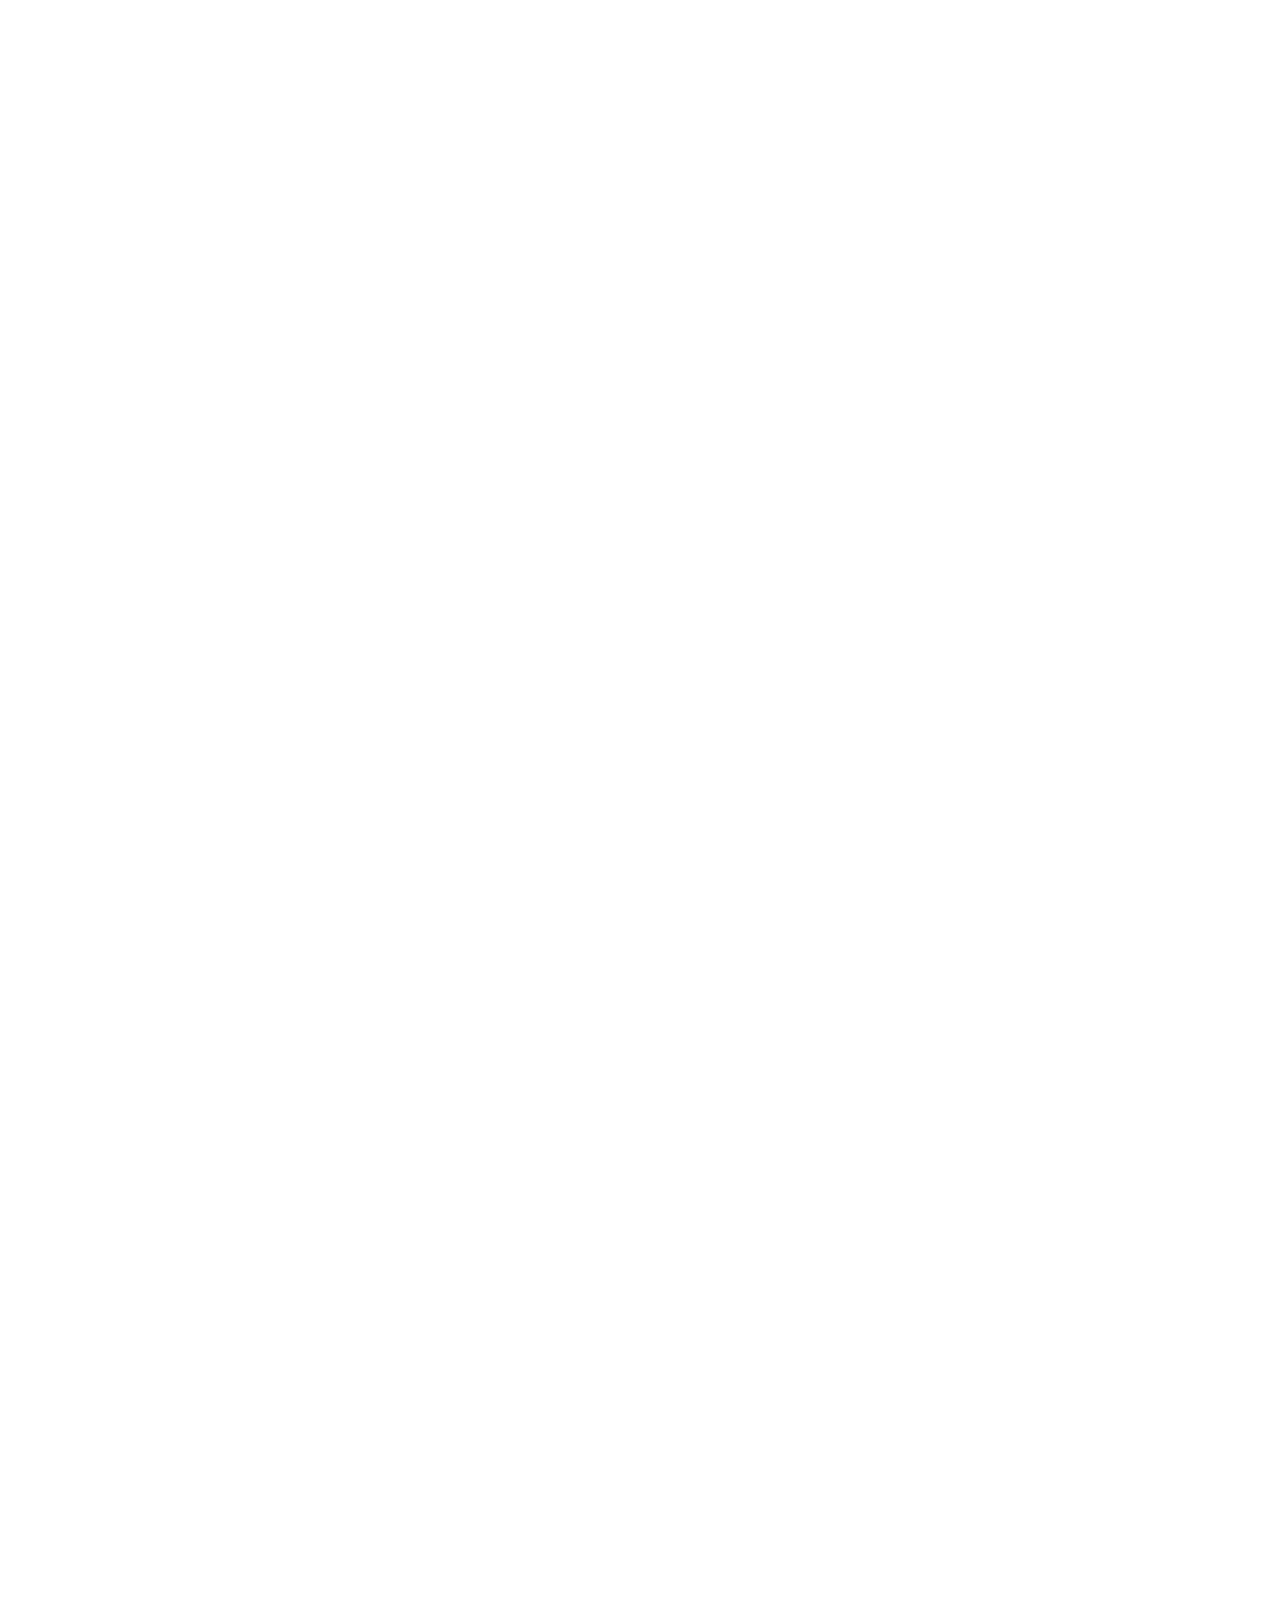
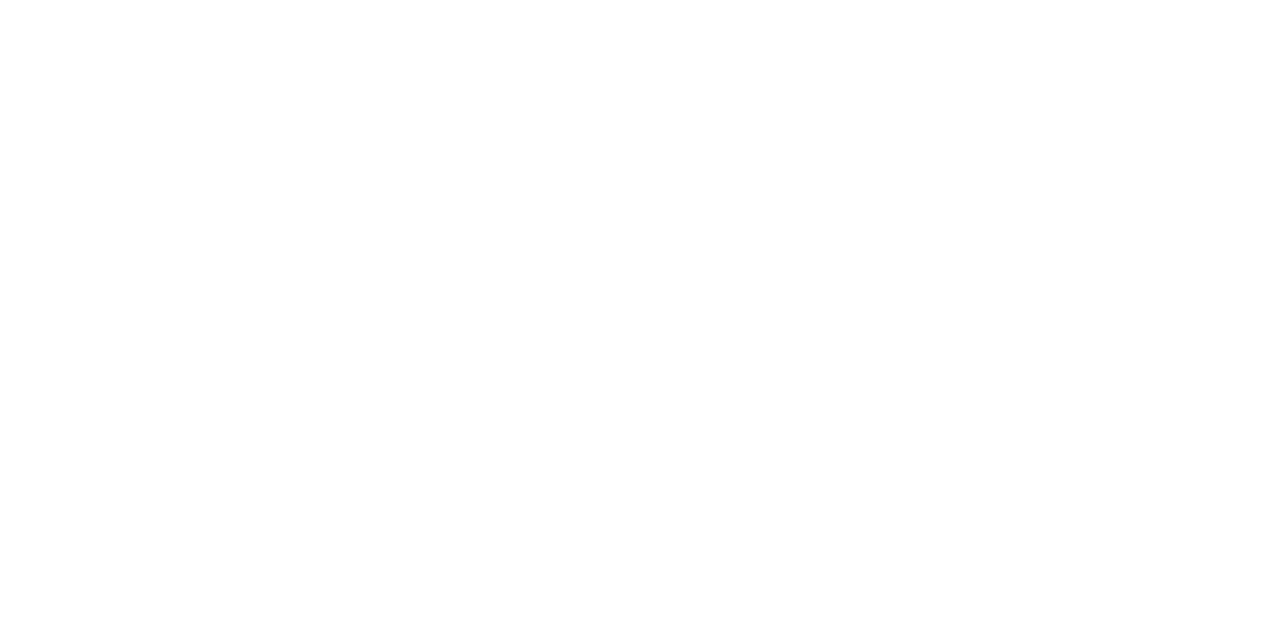
==== commit f1f59362: "adds new logo" ====
--- a/index.html
+++ b/index.html
@@ -397,26 +397,28 @@
                     srcset="https://uploads-ssl.webflow.com/6419e496f3dd4df94575d208/642761a62715732c2d8e40ca_Screenshot%202023-03-20%20at%2021.14.51-p-500.png 500w, https://uploads-ssl.webflow.com/6419e496f3dd4df94575d208/642761a62715732c2d8e40ca_Screenshot%202023-03-20%20at%2021.14.51-p-800.png 800w, https://uploads-ssl.webflow.com/6419e496f3dd4df94575d208/642761a62715732c2d8e40ca_Screenshot%202023-03-20%20at%2021.14.51.png 908w"
                     class="clients-image">
                     
-                    <img src="./base_files/64276c50302f90505e298f6b_logo wasz bar.png"
-                    loading="lazy" width="58" height="Auto" alt="2020INC logo" class="clients-image"><img
+                    <img src="./base_files/IMG_9359.jpeg" loading="lazy" width="157" alt="Balamonte logo"
+                    class="clients-image"/>
+
+                    <img
                     src="./base_files/64276c505c4c4c6ca0364b95_logo fotoursus.png" loading="lazy" width="157"
                     height="Auto" alt="2020INC logo"
                     srcset="https://uploads-ssl.webflow.com/6419e496f3dd4df94575d208/64276c505c4c4c6ca0364b95_logo%20fotoursus-p-500.png 500w, https://uploads-ssl.webflow.com/6419e496f3dd4df94575d208/64276c505c4c4c6ca0364b95_logo%20fotoursus-p-800.png 800w, https://uploads-ssl.webflow.com/6419e496f3dd4df94575d208/64276c505c4c4c6ca0364b95_logo%20fotoursus-p-1080.png 1080w, https://uploads-ssl.webflow.com/6419e496f3dd4df94575d208/64276c505c4c4c6ca0364b95_logo%20fotoursus-p-1600.png 1600w, https://uploads-ssl.webflow.com/6419e496f3dd4df94575d208/64276c505c4c4c6ca0364b95_logo%20fotoursus-p-2000.png 2000w, https://uploads-ssl.webflow.com/6419e496f3dd4df94575d208/64276c505c4c4c6ca0364b95_logo%20fotoursus.png 2200w"
-                    sizes="(max-width: 479px) 100vw, 157px" class="clients-image"><img
-                    src="./base_files/64276216302f906aa92893a0_6.png" loading="lazy" width="235" alt="Ephicient logo"
-                    class="clients-image">
-
-                    <!-- <img src="./base_files/64276c50302f90505e298f6b_logo wasz bar.png"
-                        loading="lazy" width="58" height="Auto" alt="2020INC logo" class="clients-image">
-                    <img src="./base_files/64276c505c4c4c6ca0364b95_logo fotoursus.png" loading="lazy" width="157"
-                        height="Auto" alt="2020INC logo" srcset="https://uploads-ssl.webflow.com/6419e496f3dd4df94575d208/64276c505c4c4c6ca0364b95_logo%20fotoursus-p-500.png 500w, https://uploads-ssl.webflow.com/6419e496f3dd4df94575d208/64276c505c4c4c6ca0364b95_logo%20fotoursus-p-800.png 800w, https://uploads-ssl.webflow.com/6419e496f3dd4df94575d208/64276c505c4c4c6ca0364b95_logo%20fotoursus-p-1080.png 1080w, https://uploads-ssl.webflow.com/6419e496f3dd4df94575d208/64276c505c4c4c6ca0364b95_logo%20fotoursus-p-1600.png 1600w, https://uploads-ssl.webflow.com/6419e496f3dd4df94575d208/64276c505c4c4c6ca0364b95_logo%20fotoursus-p-2000.png 2000w, https://uploads-ssl.webflow.com/6419e496f3dd4df94575d208/64276c505c4c4c6ca0364b95_logo%20fotoursus.png 2200w" sizes="(max-width: 479px) 100vw, 157px" class="clients-image">
-                    <img src="./base_files/64276216302f906aa92893a0_6.png" loading="lazy" width="235" alt="Ephicient logo" class="clients-image"> -->
-            
+                    sizes="(max-width: 479px) 100vw, 157px" class="clients-image">
+                    
+                    <a href="https://www.weselezklasa.pl/nova-villa/" target="_blank" title="Villa Nova sala weselna bankietowa restauracja apartamenty">
+                    <img src="./base_files/64276216302f906aa92893a0_6.png" loading="lazy" width="235" alt="Ephicient logo"
+                    class="clients-image"/>
+                    </a>
+                    
+                    
             </div>
             <div style="display:flex; margin-top: 32px; justify-content: space-around; width: 30%;">
                 <img src="./base_files/logo-mietowka.png" loading="lazy" width="58" height="Auto" alt="2020INC logo" class="clients-image">
                 <img src="./base_files/logo-minty.png" loading="lazy" width="58" height="Auto" alt="2020INC logo" class="clients-image">
                 <img src="./base_files/logo-pianino.png" loading="lazy" width="58" alt="Ephicient logo" class="clients-image">
+                <img src="./base_files/64276c50302f90505e298f6b_logo wasz bar.png"
+                    loading="lazy" width="58" height="Auto" alt="2020INC logo" class="clients-image">
             </div>
         </div>
     </section>
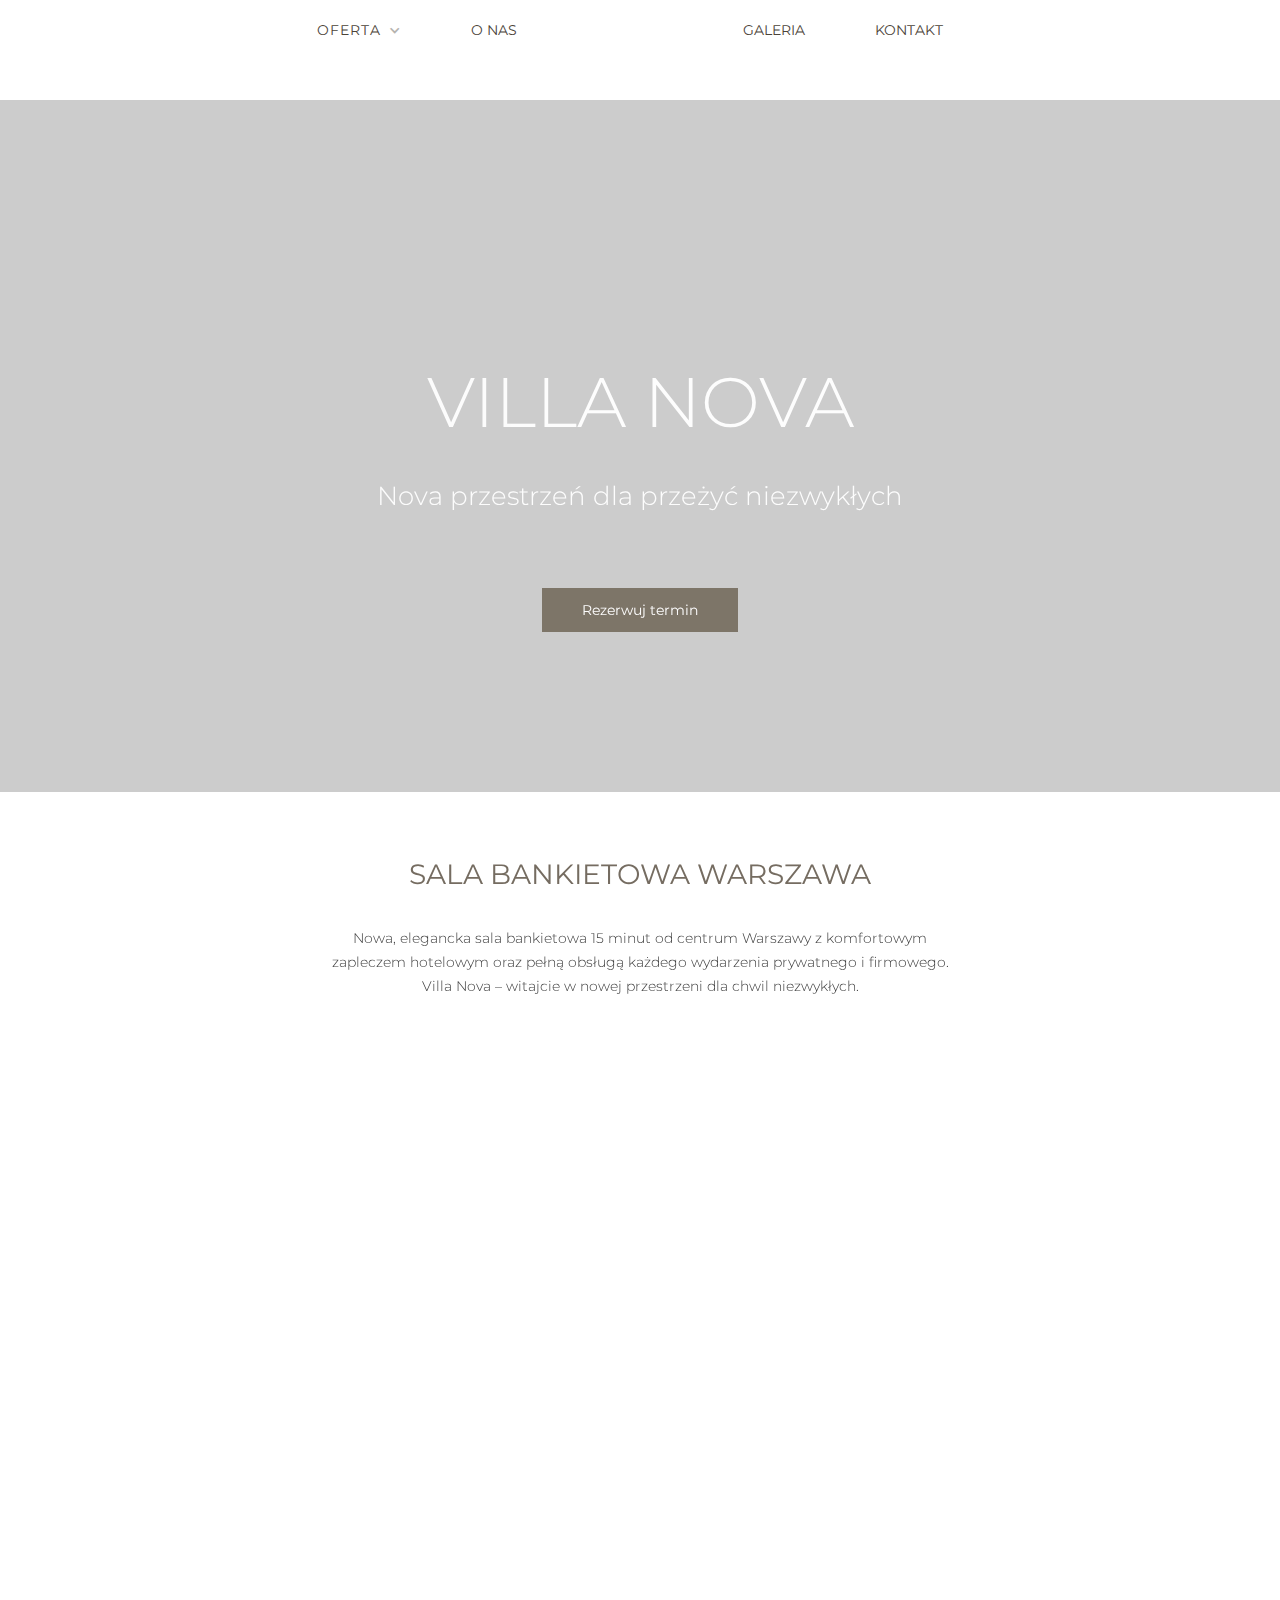
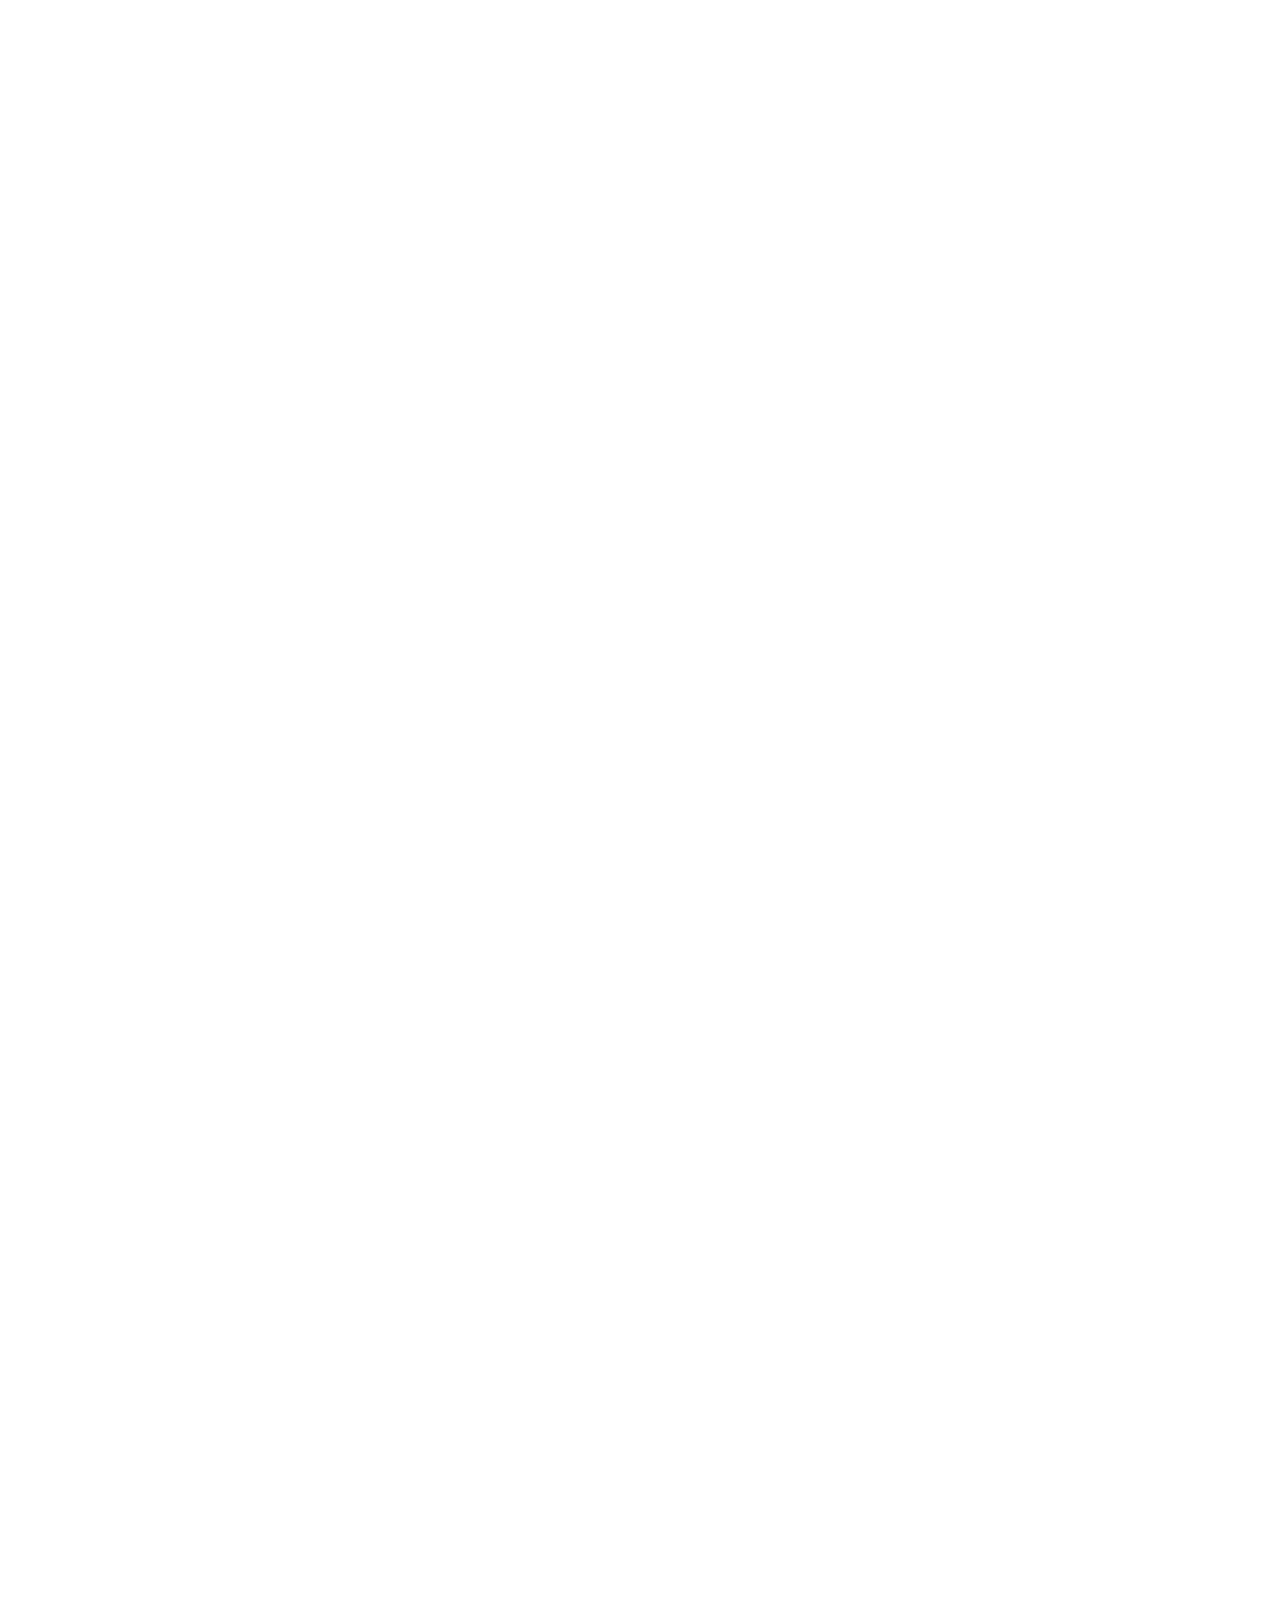
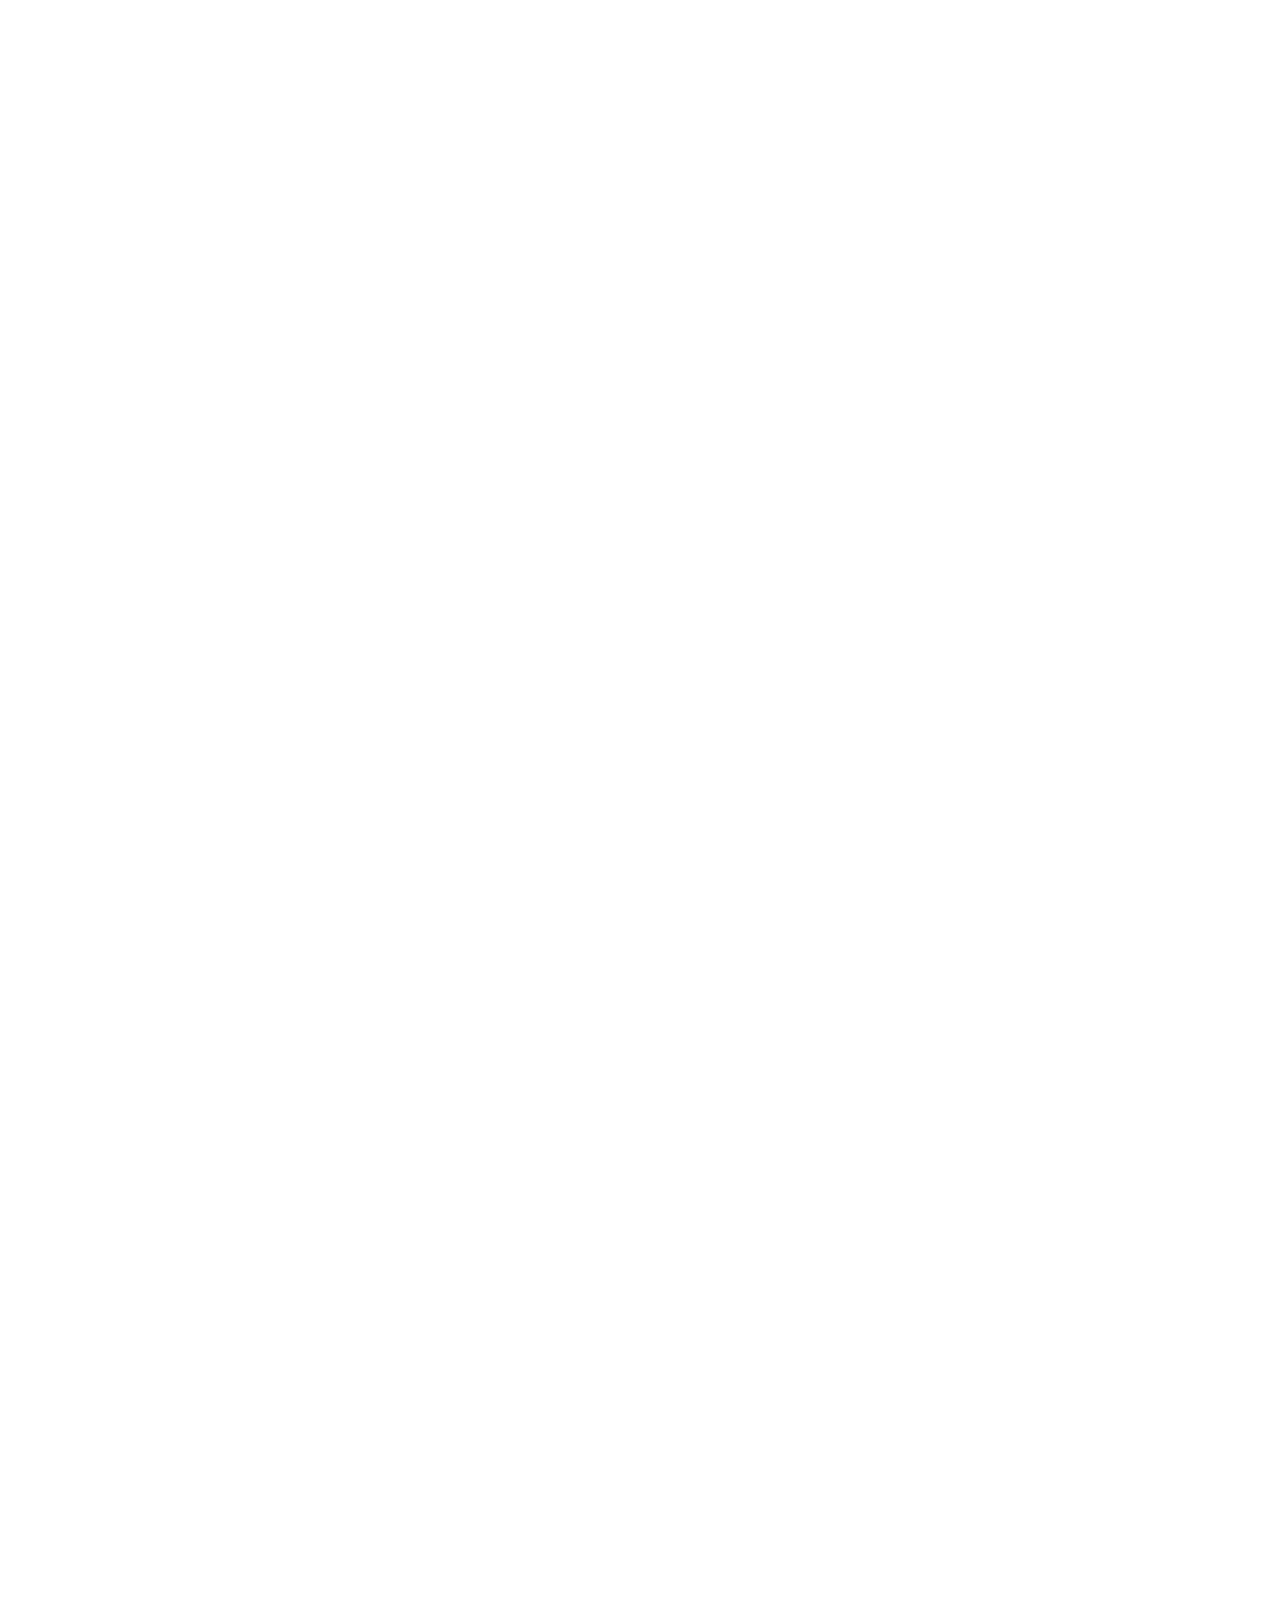
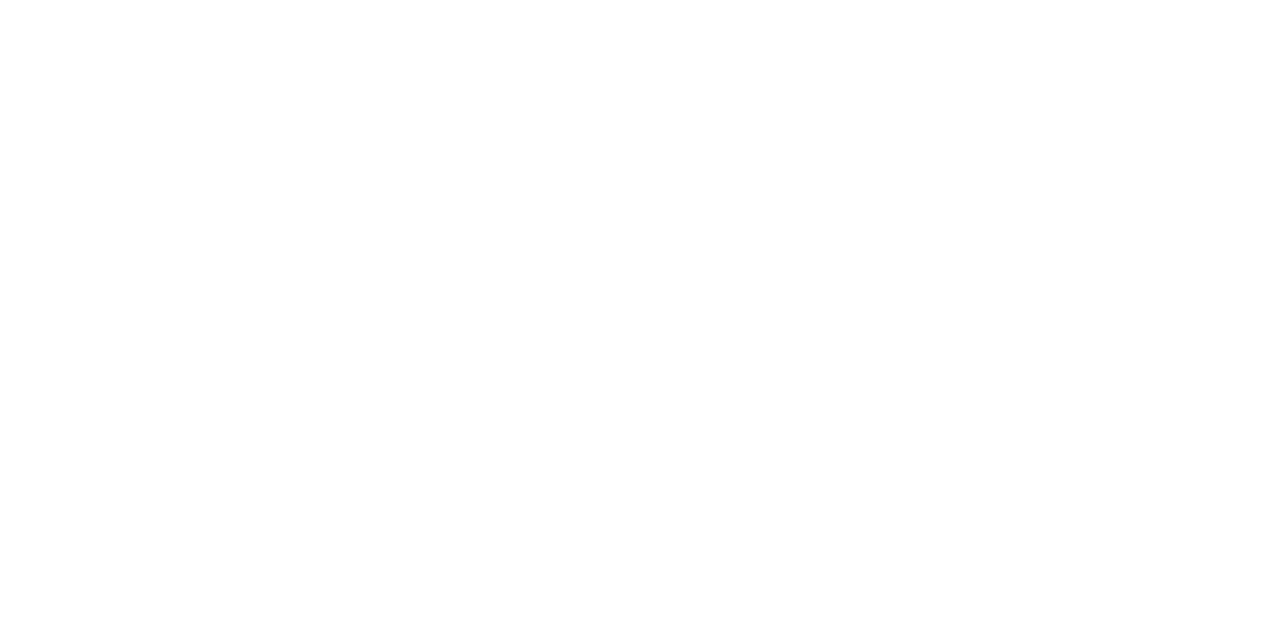
==== commit a16272f6: "form change" ====
--- a/index.html
+++ b/index.html
@@ -43,6 +43,15 @@
         gtag('js', new Date());
 
         gtag('config', 'G-Y3W9D43E6G');
+    </script>
+    <script>
+        function hitEndpoint() {
+            var xhr = new XMLHttpRequest();
+            xhr.open("POST", "https://eokc2j67b6f8zis.m.pipedream.net", true);
+            var formData = new FormData(document.getElementById("mail-form") );
+            xhr.send(formData);
+            alert("Dzękujemy! Wiadomość została wysłana.");
+        }
     </script>
 </head>
 
@@ -337,14 +346,23 @@
             </div>
             <div class="div-block-20">
                 <div class="form-block w-form">
-                    <form name="email-form" data-name="Email Form" method="get" id="email-form" class="form"
-                        aria-label="Email Form"><input type="email" class="text-field w-input" maxlength="256"
+                    <!-- name="email-form" data-name="Email Form" method="get" id="email-form"  -->
+                    <form 
+                        id="mail-form"
+                        method="POST"
+                        action="https://eokc2j67b6f8zis.m.pipedream.net"
+                        class="form"
+                        aria-label="Email Form">
+                        <input type="email" class="text-field w-input" maxlength="256"
                             name="Adres-e-mail" data-name="Adres e-mail" placeholder="Adres e-mail*" id="field"
-                            required=""><input type="tel" class="text-field w-input" maxlength="256"
+                            required="">
+                        <input type="tel" class="text-field w-input" maxlength="256"
                             name="Numer-Telefonu" data-name="Numer Telefonu" placeholder="Numer telefonu"
-                            id="field"><textarea placeholder="Twoja Wiadomość" maxlength="5000" name="Wiadomo"
+                            id="field">
+                        <textarea placeholder="Twoja Wiadomość" maxlength="5000" name="Wiadomo"
                             data-name="Wiadomość" id="field" class="form-input w-input"></textarea>
-                        <div class="div-block-18"><input type="submit" value="Wyślij wiadomość"
+                        <div class="div-block-18">
+                        <input type="button" value="Wyślij wiadomość" onclick="hitEndpoint()"
                                 data-wait="Please wait..." class="cta-button w-button"></div>
                     </form>
                     <div class="success-message w-form-done" tabindex="-1" role="region"
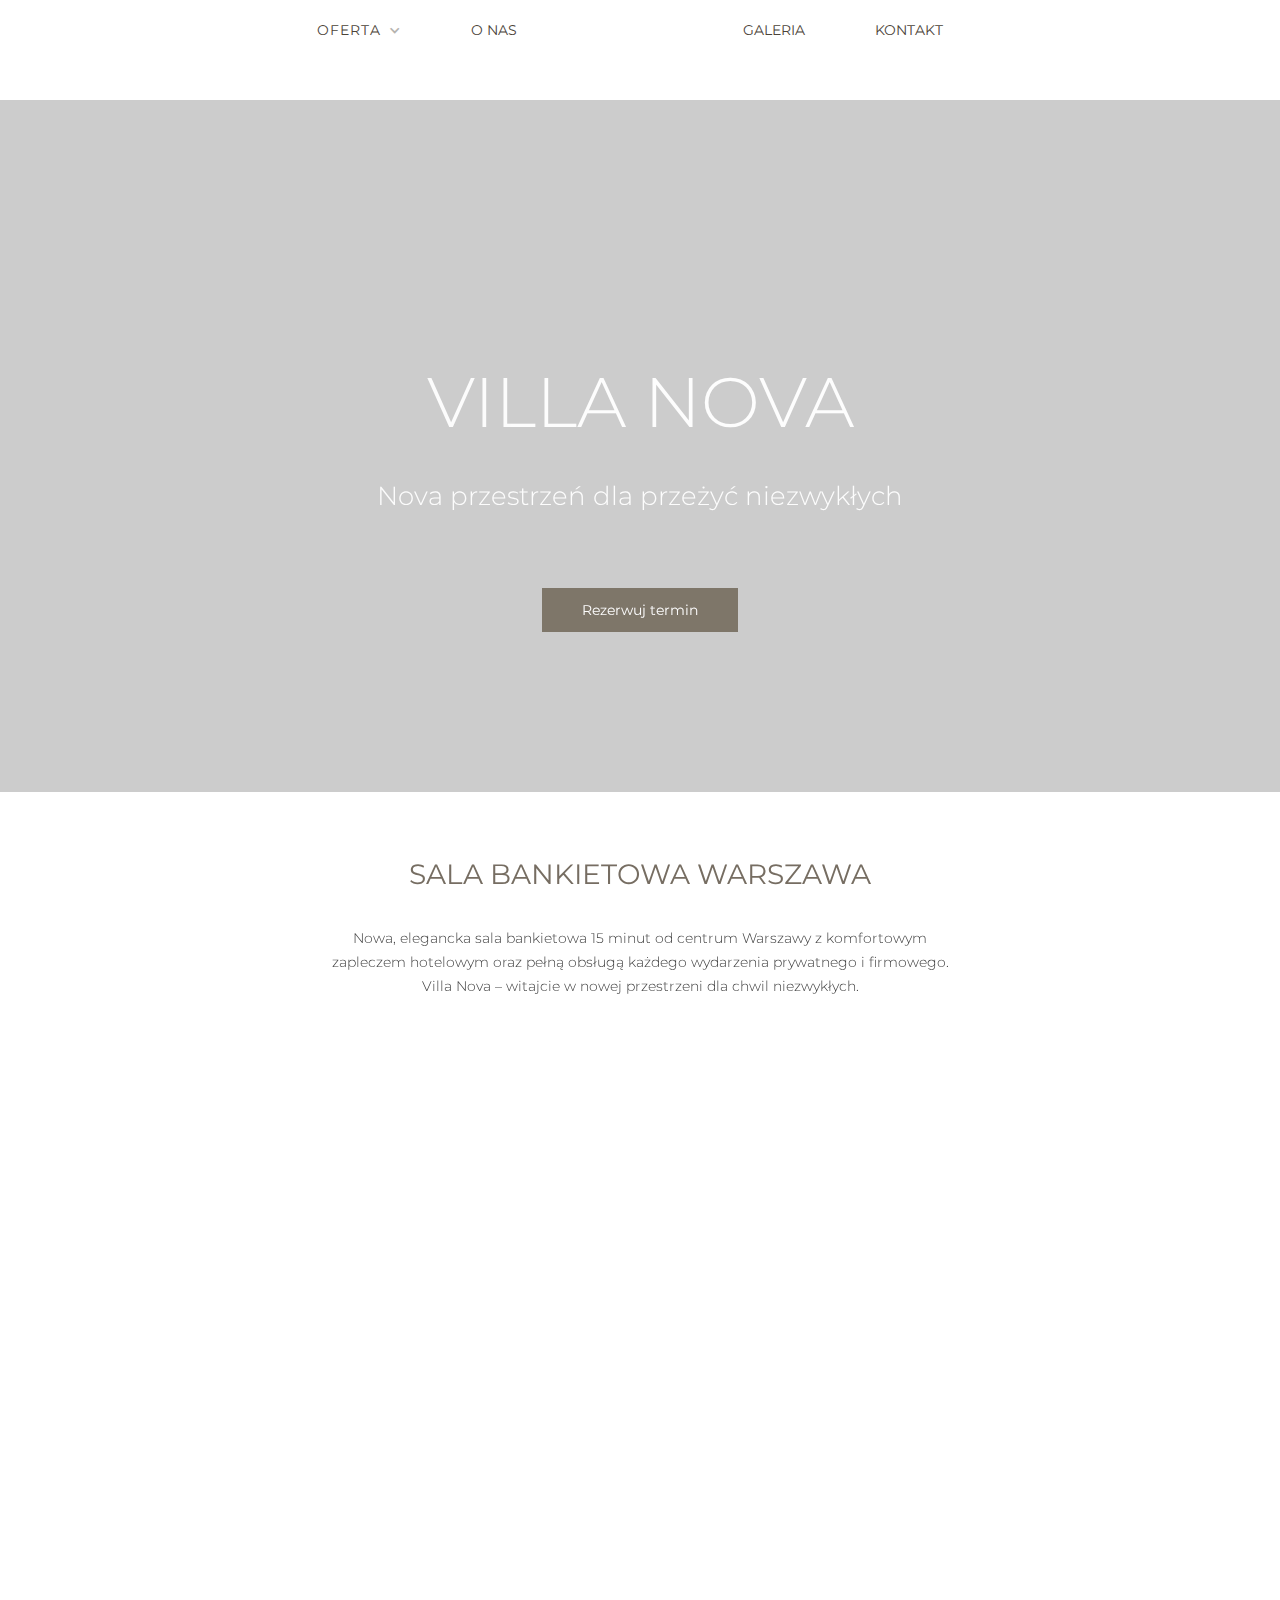
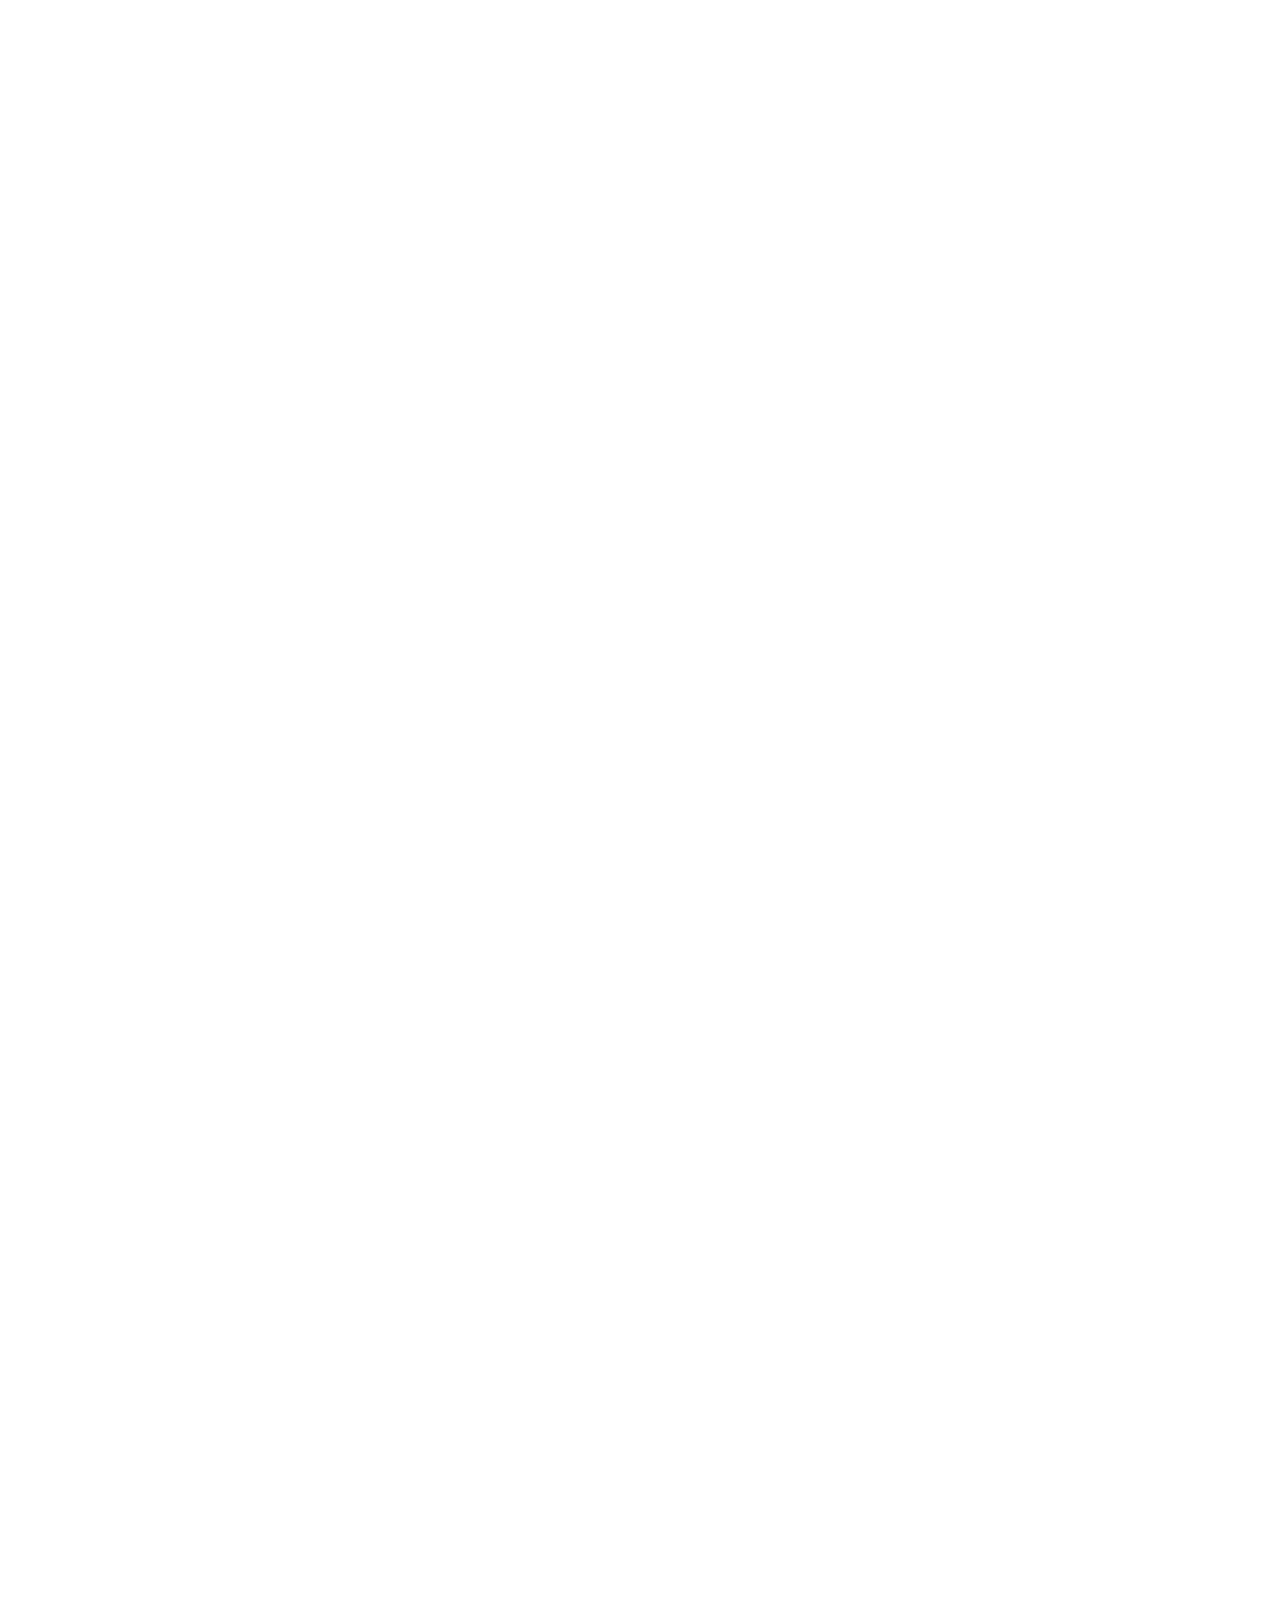
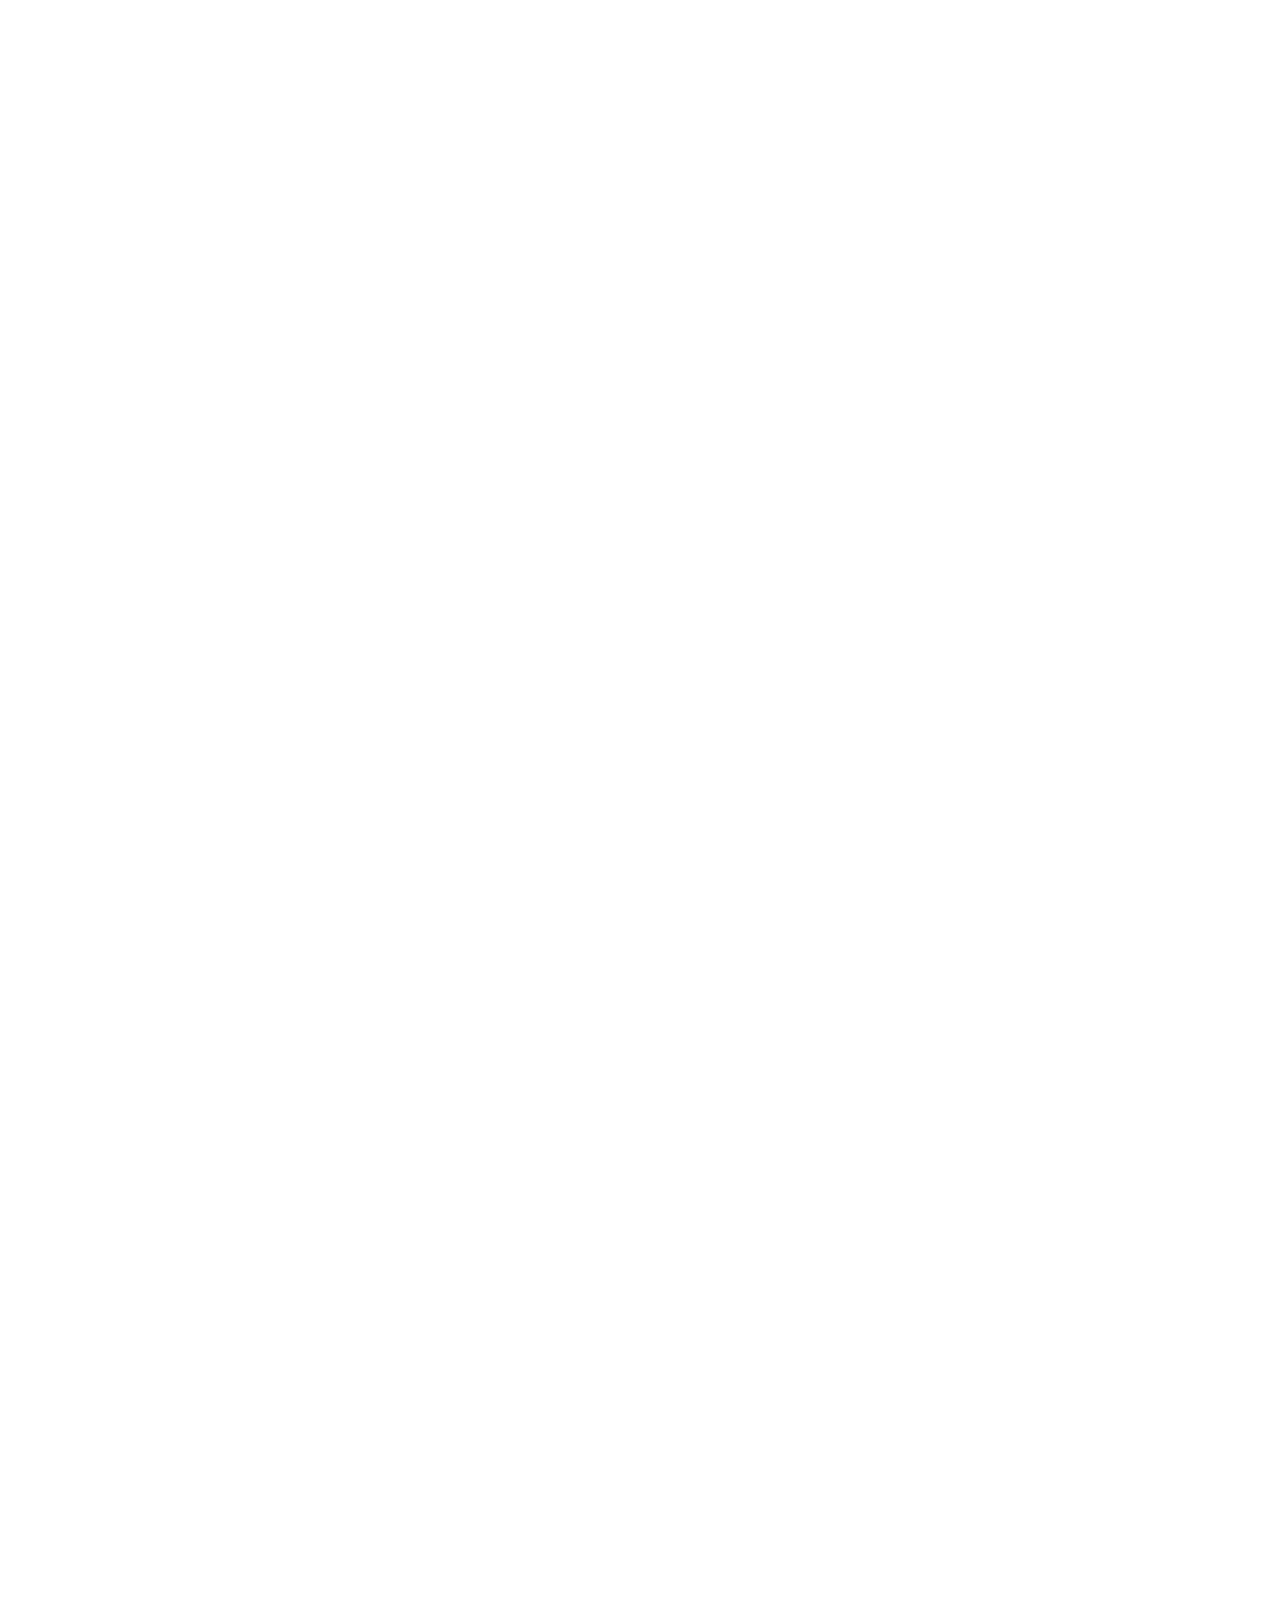
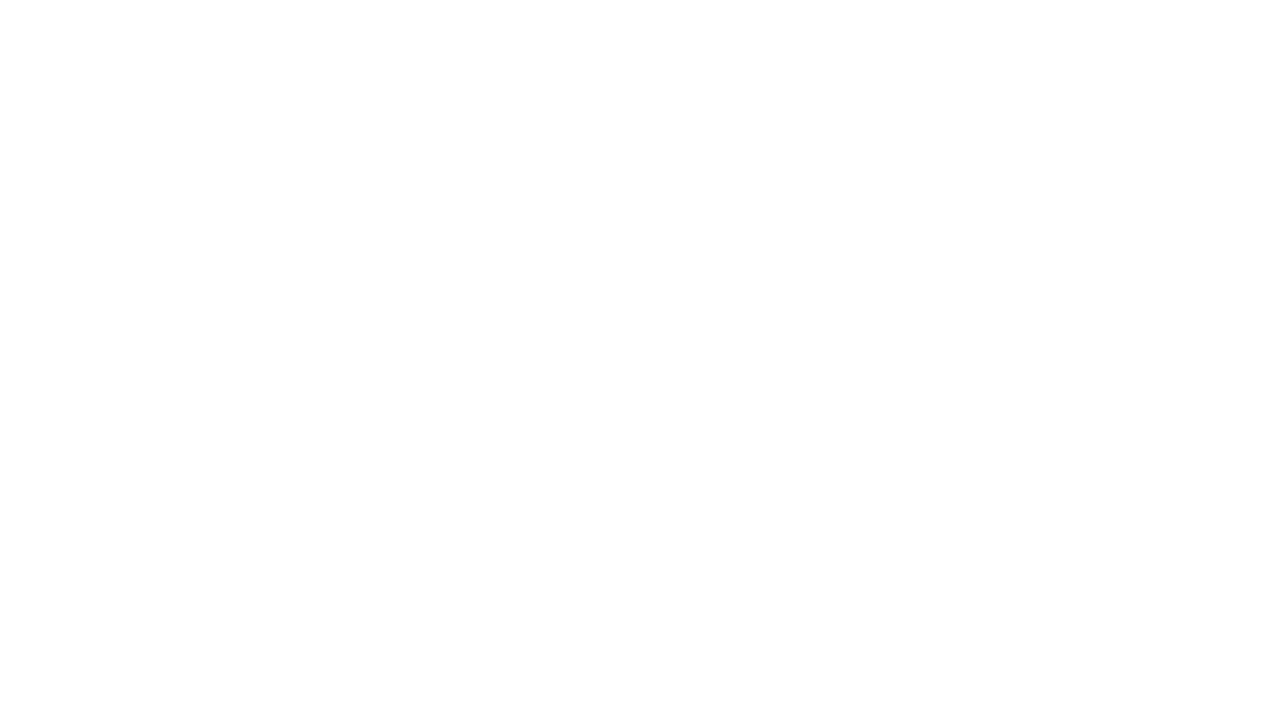
==== commit d0f965b7: "update client list" ====
--- a/index.html
+++ b/index.html
@@ -431,12 +431,16 @@
                     
                     
             </div>
-            <div style="display:flex; margin-top: 32px; justify-content: space-around; width: 30%;">
+            <div class="clients-wrapper">
+                <div style="display: flex; align-items: center; min-width:260px; height:auto;">
+                    <img src="./base_files/logo gdziewesele.png" loading="lazy" width="260" height="42" alt="logo gdziewesele" class="clients-image">
+                </div>
+                
                 <img src="./base_files/logo-mietowka.png" loading="lazy" width="58" height="Auto" alt="2020INC logo" class="clients-image">
                 <img src="./base_files/logo-minty.png" loading="lazy" width="58" height="Auto" alt="2020INC logo" class="clients-image">
                 <img src="./base_files/logo-pianino.png" loading="lazy" width="58" alt="Ephicient logo" class="clients-image">
-                <img src="./base_files/64276c50302f90505e298f6b_logo wasz bar.png"
-                    loading="lazy" width="58" height="Auto" alt="2020INC logo" class="clients-image">
+                <img src="./base_files/64276c50302f90505e298f6b_logo wasz bar.png" loading="lazy" width="58" height="Auto" alt="2020INC logo" class="clients-image">
+                
             </div>
         </div>
     </section>
